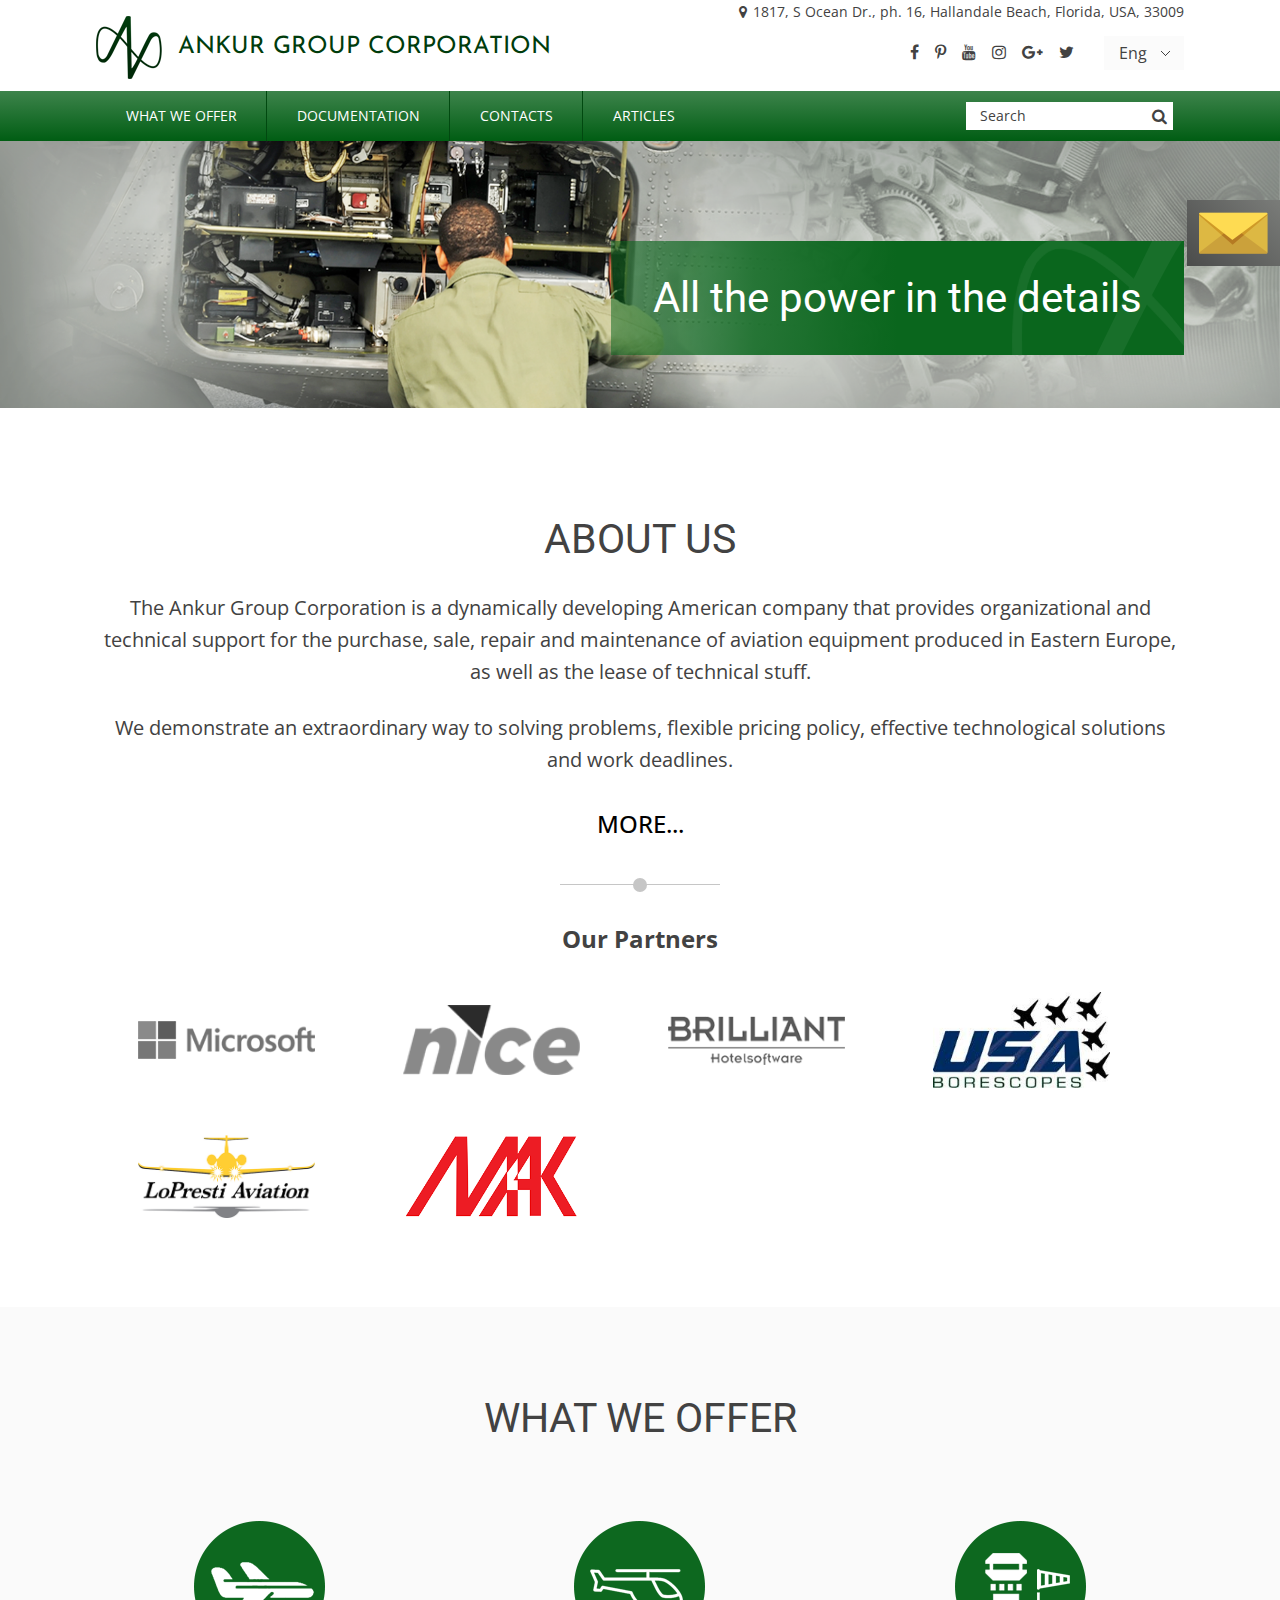
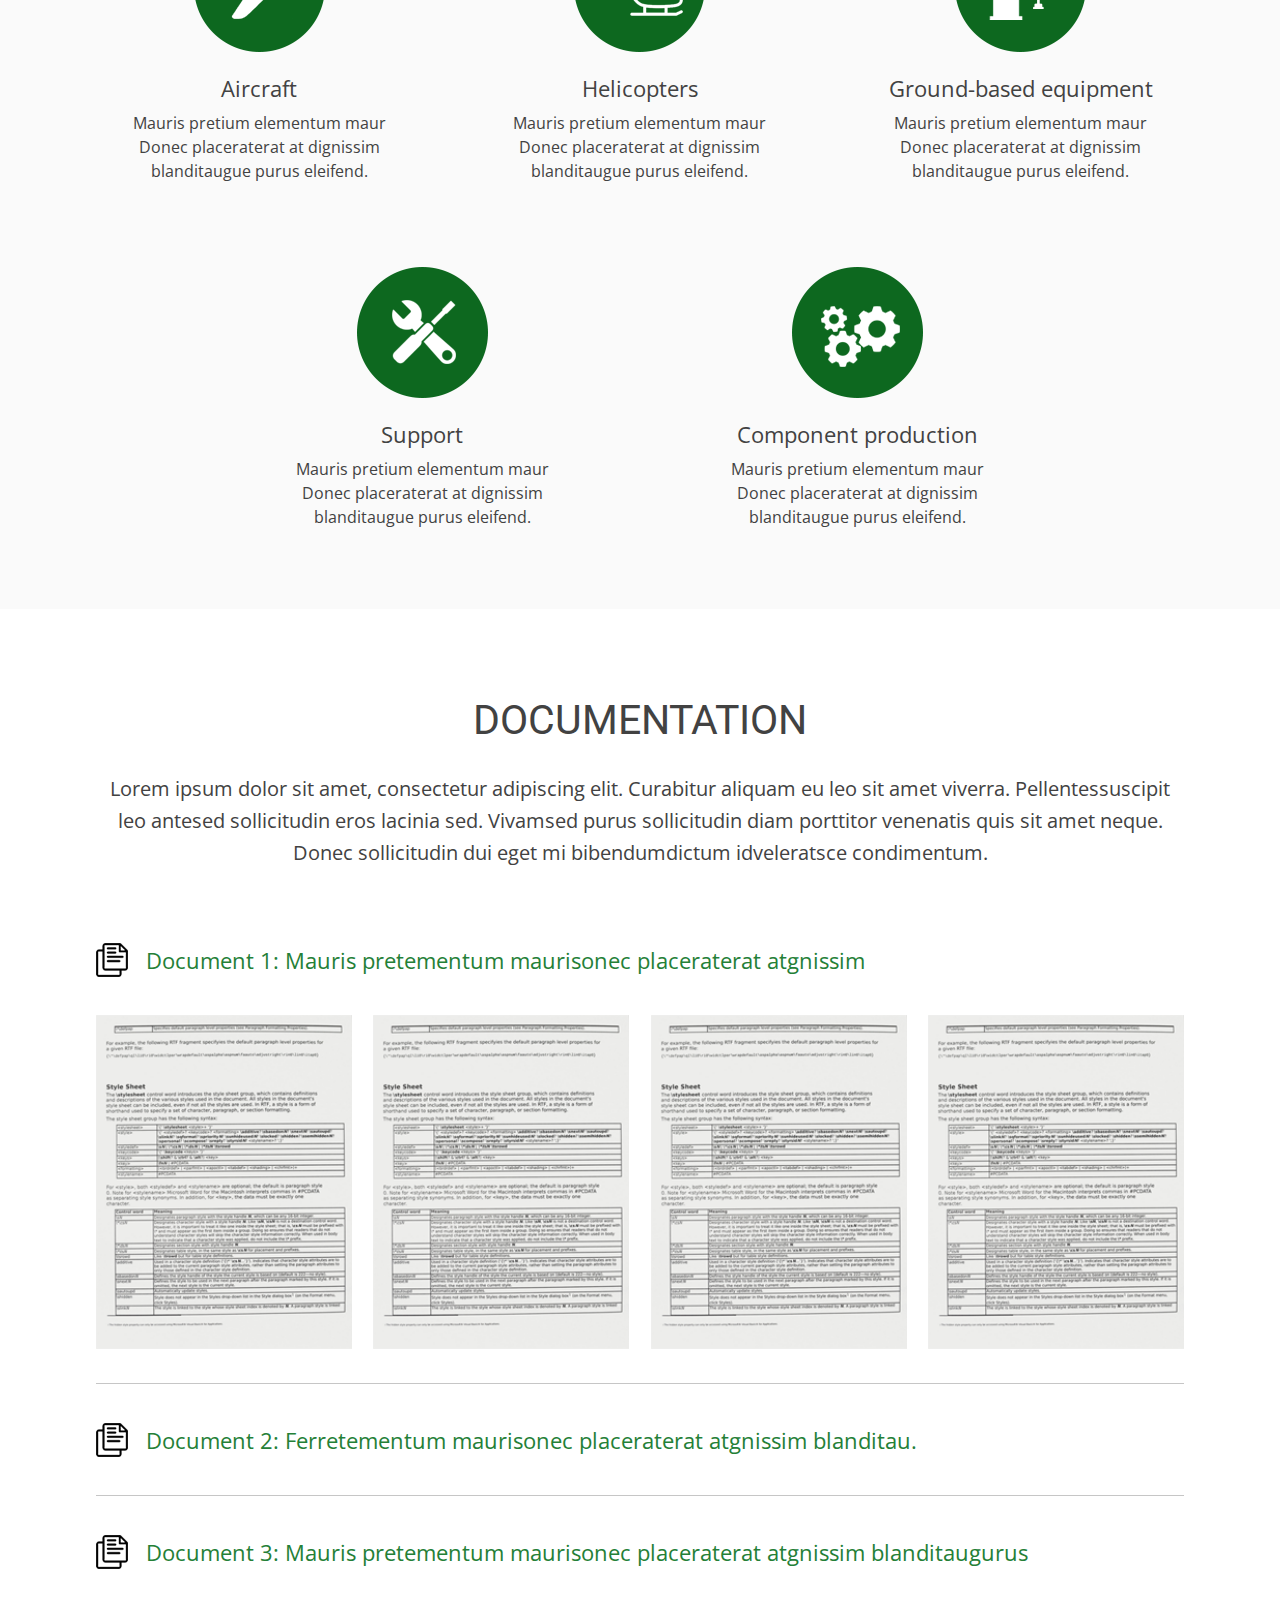
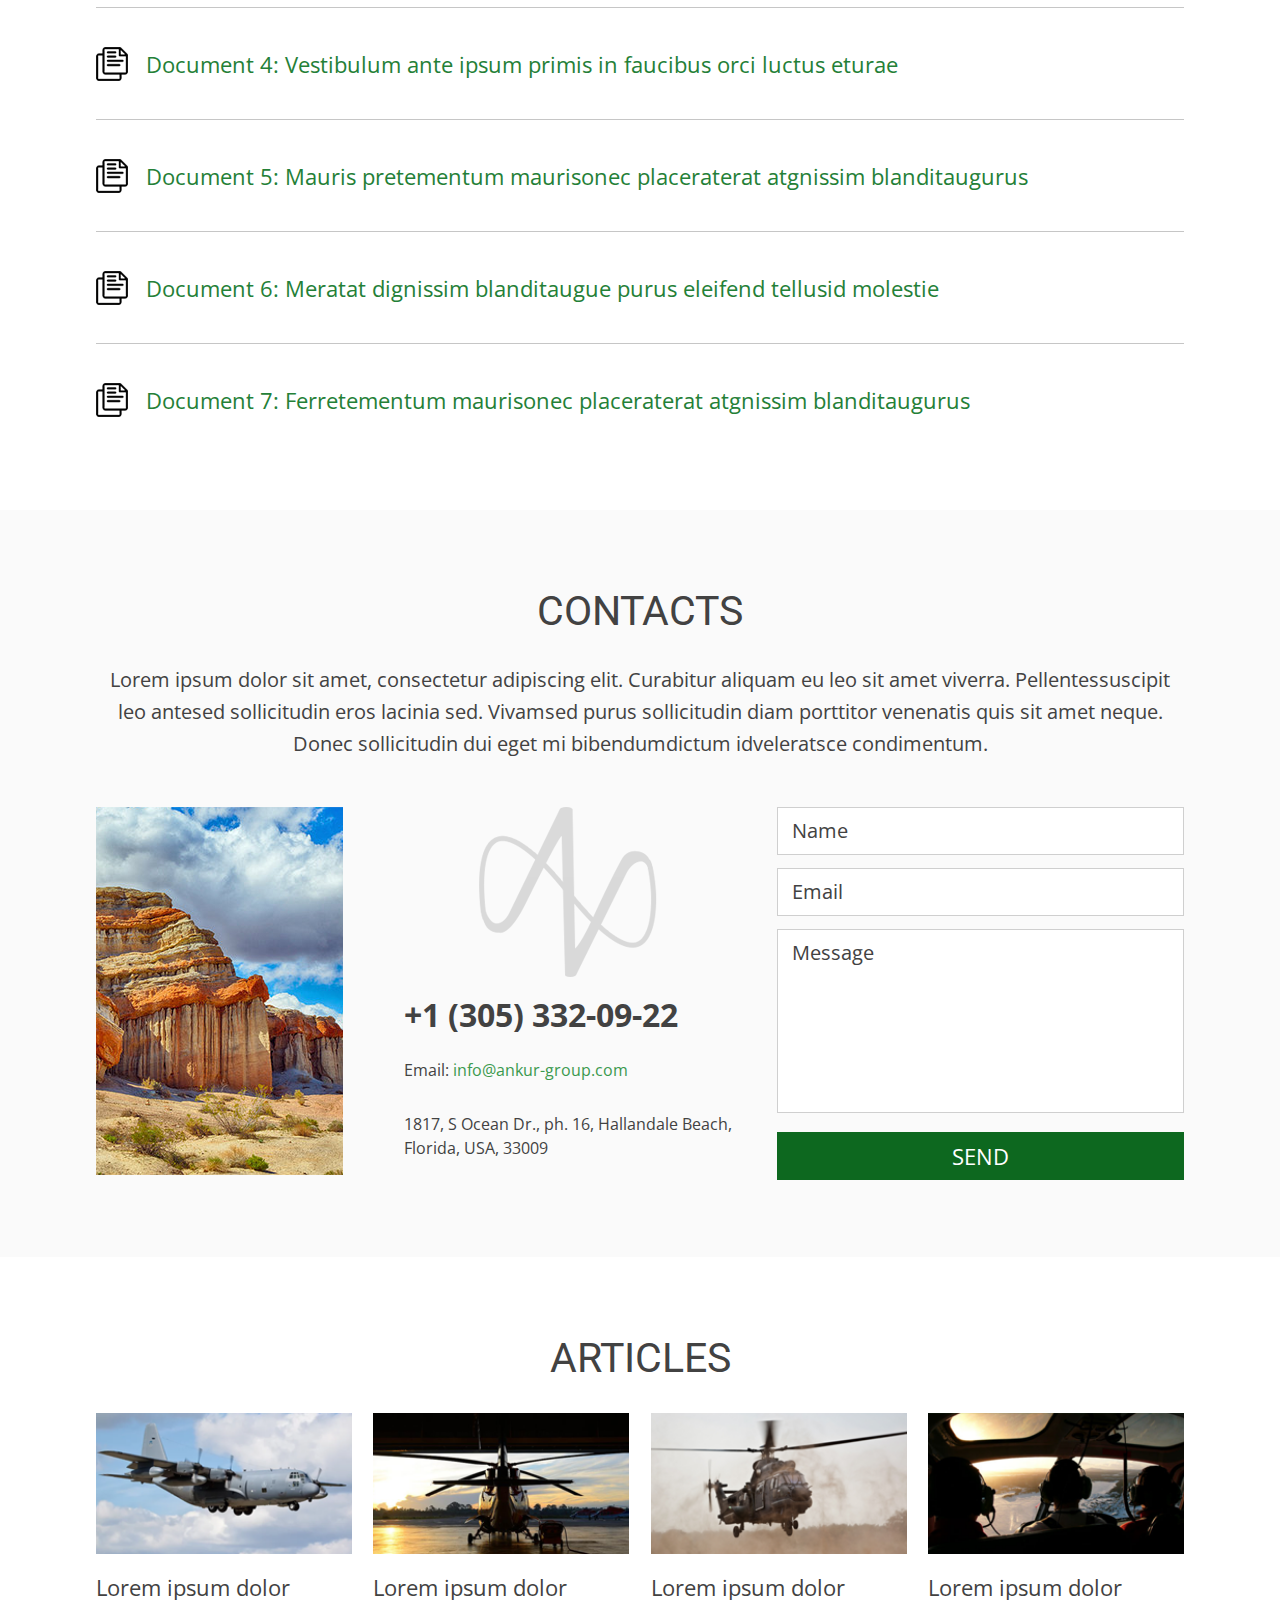
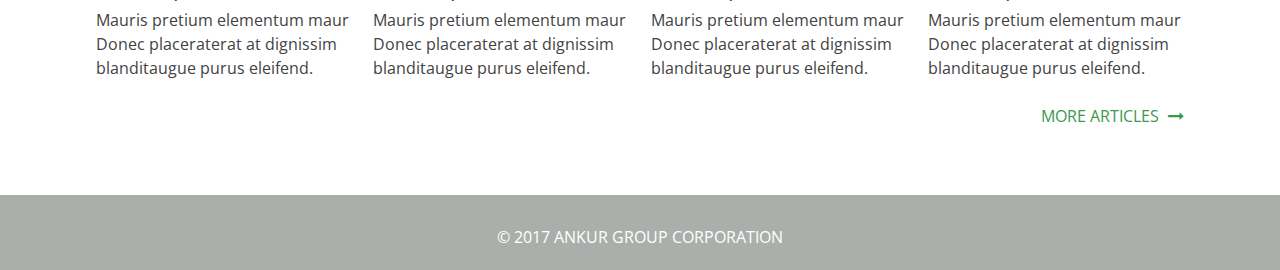
==== index.html @ 216c832d "edits" ====
<!DOCTYPE HTML>
<html lang="en">
<head>
    <meta charset="utf-8">
    <title>ANKUR GROUP CORPORATION</title>
    <meta name="viewport" content="width=device-width, initial-scale=1, user-scalable=no">
    <link href="https://fonts.googleapis.com/css?family=Josefin+Sans%7COpen+Sans:400,400i,700%7CRoboto" rel="stylesheet">
    <link rel="stylesheet" type="text/css" href="css/font-awesome.min.css">
    <link rel="stylesheet" type="text/css" href="css/custom.css">
</head>
<body>

<!-- Header section -->
    <header class="main_header">    
        <div class="container header_top">
            <div class="container_inner">
                <a class="logo" href="index.html">
                    <img src="img/header_logo.png" alt="AGC">
                    <h1>ANKUR GROUP CORPORATION</h1>
                </a>
                <div class="social">
                    <p><i class="fa fa-map-marker" aria-hidden="true"></i>1817, S Ocean Dr., ph. 16, Hallandale Beach, Florida, USA, 33009</p>
                    <select>
                        <option>Eng</option>
                        <option>Pt</option>
                        <option>Ru</option>
                    </select>
                    <ul>
                        <li><a href="#"><i class="fa fa-facebook" aria-hidden="true"></i></a></li>
                        <li><a href="#"><i class="fa fa-pinterest-p" aria-hidden="true"></i></a></li>
                        <li><a href="#"><i class="fa fa-youtube" aria-hidden="true"></i></a></li>
                        <li><a href="#"><i class="fa fa-instagram" aria-hidden="true"></i></a></li>
                        <li><a href="#"><i class="fa fa-google-plus" aria-hidden="true"></i></a></li>
                        <li><a href="#"><i class="fa fa-twitter" aria-hidden="true"></i></a></li>         
                    </ul>
                </div>
            </div>
        </div>
        <div class="container container_nav">
            <div class="container_inner">
                <div class="search_form">
                    <form action="/" method="get">
                        <input type="search" value="" placeholder="Search">
                        <button type="submit" value=""><i class="fa fa-search"></i></button>
                    </form>
                </div>
                <button class="search_switch"><i class="fa fa-search"></i></button>
                <a class="logo" href="index.html">
                    <img src="img/header_fixed_logo.png" alt="AGC">
                    <h2>ANKUR GROUP CORPORATION</h2>
                </a>
                <a class="logo_mobile" href="index.html">
                    <img src="img/header_logo.png" alt="AGC">
                </a>
                <a class="nav-opener"><span></span></a>
                <nav id="main_menu">
                    <ul>
                        <li><a href="#what_we_offer">What We Offer</a></li>
                        <li><a href="#documentation">Documentation</a></li>
                        <li><a href="#contacts">Contacts</a></li>
                        <li><a href="#articles">Articles</a></li>
                    </ul>
                </nav>
            </div>
        </div>
    </header>
<!-- End Header section -->

<!-- Main Image section -->
    <div class="container main_image">
        <img src="img/main_image.png" class="main_img">
        <div class="container_inner">
            <div class="image_text">
                <p>All the power in the details</p>
            </div>
        </div>
    </div>
<!-- End Main Image section -->

<!-- About Us section -->
    <div class="container about_us">
        <div class="container_inner">
            <div>
                <h2>ABOUT US</h2>
                <p>The Ankur Group Corporation  is a dynamically developing American company that provides organizational and technical support for the purchase, sale, repair and maintenance of aviation equipment produced in Eastern Europe, as well as the lease of technical stuff.</p>
                <p>We demonstrate an extraordinary way to solving problems, flexible pricing policy, effective technological solutions and work deadlines.</p>
            </div>
            <button>MORE...</button>
            <div>
                <p>The Ankur Group Corporation company was founded by aviation technicians who have many years of successful experience in partnership with financial and commercial specialists.</p>
                <p>Having successful experience with many aviation enterprises and serious professional business development prospects, we have opened the Representative Office of the company in Ukraine in 2016.</p>
                <p>Our team is a goal-oriented with many years of experience in various segments of the industry. The main criterion of the company's staff is that only the personal contribution of each employee is possible progress and quality provision of services. Leaders and employees work hand in hand, daily sharing experiences, studying new trends in the aviation industry, helping each other to impartially deal with any issue. That contributes to the dynamic development of the company and the growing number of grateful customers.</p>
                <p>The Ankur Group Corporation is always opened for permanent and potential customers. We are ready to meet our new and loyal customers 24 hours a day and opened to an active and constructive dialogue.</p>
                <p>Openness, quality and responsibility are the foundation of the company's policy!</p>
            </div>
            <div>
                <h4>Our Partners</h4>
                <div class="img">
                    <img src="img/img_microsoft.png" alt="Microsoft">
                    <img src="img/img_nice.png" alt="Nice">
                    <img src="img/img_brilliant.png" alt="Brilliant Hotelsoftware">
                    <img src="img/img_borescopes.jpg" alt="Borescopes">
                    <img src="img/img_lopresti.jpeg" alt="LoPresti">
                    <img src="img/img_mak.png" alt="MAK">
                </div> 
            </div>
        </div>
    </div>
<!-- End About Us section -->

<!-- What We Offer section -->
    <div class="container" id="what_we_offer">
        <div class="container_inner">
            <h2>WHAT WE OFFER</h2>
            <div class="offer_item">
                <img src="img/icon_aircraft.png" alt="Aircraft">
                <h4>Aircraft</h4>
                <p>Mauris pretium elementum maur Donec placeraterat at dignissim blanditaugue purus eleifend.</p>
            </div>
            <div class="offer_item_inner">
                <div class="breadcrumb">
                    <p><a href="#"><i class="fa fa-angle-left" aria-hidden="true"></i> back</a>Aircraft</p>
                </div>
                <div class="tab_list">
                    <ul>
                        <li class="active"><a href="#engine">Engine</a></li>
                        <li><a href="#glider">Glider</a></li>
                        <li><a href="#avionics">Avionics</a></li>
                        <li><a href="#lorem">Lorem</a></li>
                        <li><a href="#ipsum_dolor">Ipsum dolor</a></li>
                        <li><a href="#tools">Tools</a></li>
                    </ul>    
                </div>
                <div class="tab_panels">
                    <div id="engine">
                        <div class="panel_part">
                            <p>Aggregates</p>
                            <ul>
                                <li>Donec tempor nislvel</li>
                                <li>Exconvallis iaculisorbi</li>
                                <li>Fernibusquam nec</li>
                                <li>Erterdum faucibus</li>
                                <li>Tortor excondimentum</li>
                                <li>Mibhid facilisisvelit</li>
                                <li>Justo eget urnaraesent</li>
                                <li>Alacus mattispellentesque</li>
                                <li>Meribh acdictum libero</li>
                            </ul>
                        </div>
                        <div class="panel_part">
                            <p>Spare parts</p>
                            <ul>
                                <li>Fernibusquam nec</li>
                                <li>Erterdum faucibus</li>
                                <li>Tortor excondimentum </li>
                                <li>Mibhid facilisisvelit</li>
                                <li>Justo eget urnaraesent</li>
                                <li>Alacus mattispellentesque</li>
                                <li>Secdictum libero</li>
                            </ul>
                        </div>
                        <div class="panel_part">
                            <p>Materials</p>
                            <ul>
                                <li>Donec tempor nislvel</li>
                                <li>Exconvallis iaculisorbi</li>
                                <li>Fernibusquam nec</li>
                                <li>Erterdum faucibus</li>
                                <li>Tortor excondimentum</li>
                                <li>Mibhid facilisisvelit</li>
                                <li>Justo eget urnaraesent</li>
                                <li>Alacus mattispellentesque</li>
                                <li>Acdictum liberum</li>
                            </ul>
                        </div>
                        <div class="panel_part">
                            <p>Sitamet dolor</p>
                            <ul>
                                <li>Urnibusquam nec </li>
                                <li>Exconvallis iaculisorbi</li>
                                <li>Fernibusquam nec</li>
                                <li>Erterdum faucibus</li>
                                <li>Tortor excondimentum</li>
                                <li>Nattispellentesque</li>
                                <li>Secdictum libero</li>
                            </ul>
                        </div>
                    </div>
                    <div id="glider">
                        <div class="panel_part">
                            <p>Aggregates</p>
                            <ul>
                                <li>Donec tempor nislvel</li>
                                <li>Exconvallis iaculisorbi</li>
                                <li>Fernibusquam nec</li>
                                <li>Erterdum faucibus</li>
                                <li>Tortor excondimentum</li>
                                <li>Mibhid facilisisvelit</li>
                                <li>Justo eget urnaraesent</li>
                                <li>Alacus mattispellentesque</li>
                                <li>Meribh acdictum libero</li>
                            </ul>
                        </div>
                        <div class="panel_part">
                            <p>Spare parts</p>
                            <ul>
                                <li>Fernibusquam nec</li>
                                <li>Erterdum faucibus</li>
                                <li>Tortor excondimentum </li>
                                <li>Mibhid facilisisvelit</li>
                                <li>Justo eget urnaraesent</li>
                                <li>Alacus mattispellentesque</li>
                                <li>Secdictum libero</li>
                            </ul>
                        </div>
                        <div class="panel_part">
                            <p>Materials</p>
                            <ul>
                                <li>Donec tempor nislvel</li>
                                <li>Exconvallis iaculisorbi</li>
                                <li>Fernibusquam nec</li>
                                <li>Erterdum faucibus</li>
                                <li>Tortor excondimentum</li>
                                <li>Mibhid facilisisvelit</li>
                                <li>Justo eget urnaraesent</li>
                                <li>Alacus mattispellentesque</li>
                                <li>Acdictum liberum</li>
                            </ul>
                        </div>
                        <div class="panel_part">
                            <p>Sitamet dolor</p>
                            <ul>
                                <li>Urnibusquam nec </li>
                                <li>Exconvallis iaculisorbi</li>
                                <li>Fernibusquam nec</li>
                                <li>Erterdum faucibus</li>
                                <li>Tortor excondimentum</li>
                                <li>Nattispellentesque</li>
                                <li>Secdictum libero</li>
                            </ul>
                        </div>
                    </div>
                    <div id="avionics">
                        <div class="panel_part">
                            <p>Aggregates</p>
                            <ul>
                                <li>Donec tempor nislvel</li>
                                <li>Exconvallis iaculisorbi</li>
                                <li>Fernibusquam nec</li>
                                <li>Erterdum faucibus</li>
                                <li>Tortor excondimentum</li>
                                <li>Mibhid facilisisvelit</li>
                                <li>Justo eget urnaraesent</li>
                                <li>Alacus mattispellentesque</li>
                                <li>Meribh acdictum libero</li>
                            </ul>
                        </div>
                        <div class="panel_part">
                            <p>Spare parts</p>
                            <ul>
                                <li>Fernibusquam nec</li>
                                <li>Erterdum faucibus</li>
                                <li>Tortor excondimentum </li>
                                <li>Mibhid facilisisvelit</li>
                                <li>Justo eget urnaraesent</li>
                                <li>Alacus mattispellentesque</li>
                                <li>Secdictum libero</li>
                            </ul>
                        </div>
                        <div class="panel_part">
                            <p>Materials</p>
                            <ul>
                                <li>Donec tempor nislvel</li>
                                <li>Exconvallis iaculisorbi</li>
                                <li>Fernibusquam nec</li>
                                <li>Erterdum faucibus</li>
                                <li>Tortor excondimentum</li>
                                <li>Mibhid facilisisvelit</li>
                                <li>Justo eget urnaraesent</li>
                                <li>Alacus mattispellentesque</li>
                                <li>Acdictum liberum</li>
                            </ul>
                        </div>
                        <div class="panel_part">
                            <p>Sitamet dolor</p>
                            <ul>
                                <li>Urnibusquam nec </li>
                                <li>Exconvallis iaculisorbi</li>
                                <li>Fernibusquam nec</li>
                                <li>Erterdum faucibus</li>
                                <li>Tortor excondimentum</li>
                                <li>Nattispellentesque</li>
                                <li>Secdictum libero</li>
                            </ul>
                        </div>
                    </div>
                    <div id="lorem">
                        <div class="panel_part">
                            <p>Aggregates</p>
                            <ul>
                                <li>Donec tempor nislvel</li>
                                <li>Exconvallis iaculisorbi</li>
                                <li>Fernibusquam nec</li>
                                <li>Erterdum faucibus</li>
                                <li>Tortor excondimentum</li>
                                <li>Mibhid facilisisvelit</li>
                                <li>Justo eget urnaraesent</li>
                                <li>Alacus mattispellentesque</li>
                                <li>Meribh acdictum libero</li>
                            </ul>
                        </div>
                        <div class="panel_part">
                            <p>Spare parts</p>
                            <ul>
                                <li>Fernibusquam nec</li>
                                <li>Erterdum faucibus</li>
                                <li>Tortor excondimentum </li>
                                <li>Mibhid facilisisvelit</li>
                                <li>Justo eget urnaraesent</li>
                                <li>Alacus mattispellentesque</li>
                                <li>Secdictum libero</li>
                            </ul>
                        </div>
                        <div class="panel_part">
                            <p>Materials</p>
                            <ul>
                                <li>Donec tempor nislvel</li>
                                <li>Exconvallis iaculisorbi</li>
                                <li>Fernibusquam nec</li>
                                <li>Erterdum faucibus</li>
                                <li>Tortor excondimentum</li>
                                <li>Mibhid facilisisvelit</li>
                                <li>Justo eget urnaraesent</li>
                                <li>Alacus mattispellentesque</li>
                                <li>Acdictum liberum</li>
                            </ul>
                        </div>
                        <div class="panel_part">
                            <p>Sitamet dolor</p>
                            <ul>
                                <li>Urnibusquam nec </li>
                                <li>Exconvallis iaculisorbi</li>
                                <li>Fernibusquam nec</li>
                                <li>Erterdum faucibus</li>
                                <li>Tortor excondimentum</li>
                                <li>Nattispellentesque</li>
                                <li>Secdictum libero</li>
                            </ul>
                        </div>
                    </div>
                    <div id="ipsum_dolor">
                        <div class="panel_part">
                            <p>Aggregates</p>
                            <ul>
                                <li>Donec tempor nislvel</li>
                                <li>Exconvallis iaculisorbi</li>
                                <li>Fernibusquam nec</li>
                                <li>Erterdum faucibus</li>
                                <li>Tortor excondimentum</li>
                                <li>Mibhid facilisisvelit</li>
                                <li>Justo eget urnaraesent</li>
                                <li>Alacus mattispellentesque</li>
                                <li>Meribh acdictum libero</li>
                            </ul>
                        </div>
                        <div class="panel_part">
                            <p>Spare parts</p>
                            <ul>
                                <li>Fernibusquam nec</li>
                                <li>Erterdum faucibus</li>
                                <li>Tortor excondimentum </li>
                                <li>Mibhid facilisisvelit</li>
                                <li>Justo eget urnaraesent</li>
                                <li>Alacus mattispellentesque</li>
                                <li>Secdictum libero</li>
                            </ul>
                        </div>
                        <div class="panel_part">
                            <p>Materials</p>
                            <ul>
                                <li>Donec tempor nislvel</li>
                                <li>Exconvallis iaculisorbi</li>
                                <li>Fernibusquam nec</li>
                                <li>Erterdum faucibus</li>
                                <li>Tortor excondimentum</li>
                                <li>Mibhid facilisisvelit</li>
                                <li>Justo eget urnaraesent</li>
                                <li>Alacus mattispellentesque</li>
                                <li>Acdictum liberum</li>
                            </ul>
                        </div>
                        <div class="panel_part">
                            <p>Sitamet dolor</p>
                            <ul>
                                <li>Urnibusquam nec </li>
                                <li>Exconvallis iaculisorbi</li>
                                <li>Fernibusquam nec</li>
                                <li>Erterdum faucibus</li>
                                <li>Tortor excondimentum</li>
                                <li>Nattispellentesque</li>
                                <li>Secdictum libero</li>
                            </ul>
                        </div>
                    </div>
                    <div id="tools">
                        <div class="panel_part">
                            <p>Aggregates</p>
                            <ul>
                                <li>Donec tempor nislvel</li>
                                <li>Exconvallis iaculisorbi</li>
                                <li>Fernibusquam nec</li>
                                <li>Erterdum faucibus</li>
                                <li>Tortor excondimentum</li>
                                <li>Mibhid facilisisvelit</li>
                                <li>Justo eget urnaraesent</li>
                                <li>Alacus mattispellentesque</li>
                                <li>Meribh acdictum libero</li>
                            </ul>
                        </div>
                        <div class="panel_part">
                            <p>Spare parts</p>
                            <ul>
                                <li>Fernibusquam nec</li>
                                <li>Erterdum faucibus</li>
                                <li>Tortor excondimentum </li>
                                <li>Mibhid facilisisvelit</li>
                                <li>Justo eget urnaraesent</li>
                                <li>Alacus mattispellentesque</li>
                                <li>Secdictum libero</li>
                            </ul>
                        </div>
                        <div class="panel_part">
                            <p>Materials</p>
                            <ul>
                                <li>Donec tempor nislvel</li>
                                <li>Exconvallis iaculisorbi</li>
                                <li>Fernibusquam nec</li>
                                <li>Erterdum faucibus</li>
                                <li>Tortor excondimentum</li>
                                <li>Mibhid facilisisvelit</li>
                                <li>Justo eget urnaraesent</li>
                                <li>Alacus mattispellentesque</li>
                                <li>Acdictum liberum</li>
                            </ul>
                        </div>
                        <div class="panel_part">
                            <p>Sitamet dolor</p>
                            <ul>
                                <li>Urnibusquam nec </li>
                                <li>Exconvallis iaculisorbi</li>
                                <li>Fernibusquam nec</li>
                                <li>Erterdum faucibus</li>
                                <li>Tortor excondimentum</li>
                                <li>Nattispellentesque</li>
                                <li>Secdictum libero</li>
                            </ul>
                        </div>
                    </div>
                </div>
            </div>
            <div class="offer_item left-5">
                <img src="img/icon_helicopters.png" alt="Helicopters">
                <h4>Helicopters</h4>
                <p>Mauris pretium elementum maur Donec placeraterat at dignissim blanditaugue purus eleifend.</p>
            </div>
            <div class="offer_item_inner">
                <div class="breadcrumb">
                    <p><a href="#"><i class="fa fa-angle-left" aria-hidden="true"></i> back</a>Helicopters</p>
                </div>
                <div class="tab_list">
                    <ul>
                        <li class="active"><a href="#engine_h">Engine</a></li>
                        <li><a href="#glider_h">Glider</a></li>
                        <li><a href="#avionics_h">Avionics</a></li>
                        <li><a href="#lorem_h">Lorem</a></li>
                        <li><a href="#ipsum_dolor_h">Ipsum dolor</a></li>
                        <li><a href="#tools_h">Tools</a></li>
                    </ul>    
                </div>
                <div class="tab_panels">
                    <div id="engine_h">
                        <div class="panel_part">
                            <p>Aggregates</p>
                            <ul>
                                <li>Donec tempor nislvel</li>
                                <li>Exconvallis iaculisorbi</li>
                                <li>Fernibusquam nec</li>
                                <li>Erterdum faucibus</li>
                                <li>Tortor excondimentum</li>
                                <li>Mibhid facilisisvelit</li>
                                <li>Justo eget urnaraesent</li>
                                <li>Alacus mattispellentesque</li>
                                <li>Meribh acdictum libero</li>
                            </ul>
                        </div>
                        <div class="panel_part">
                            <p>Spare parts</p>
                            <ul>
                                <li>Fernibusquam nec</li>
                                <li>Erterdum faucibus</li>
                                <li>Tortor excondimentum </li>
                                <li>Mibhid facilisisvelit</li>
                                <li>Justo eget urnaraesent</li>
                                <li>Alacus mattispellentesque</li>
                                <li>Secdictum libero</li>
                            </ul>
                        </div>
                        <div class="panel_part">
                            <p>Materials</p>
                            <ul>
                                <li>Donec tempor nislvel</li>
                                <li>Exconvallis iaculisorbi</li>
                                <li>Fernibusquam nec</li>
                                <li>Erterdum faucibus</li>
                                <li>Tortor excondimentum</li>
                                <li>Mibhid facilisisvelit</li>
                                <li>Justo eget urnaraesent</li>
                                <li>Alacus mattispellentesque</li>
                                <li>Acdictum liberum</li>
                            </ul>
                        </div>
                        <div class="panel_part">
                            <p>Sitamet dolor</p>
                            <ul>
                                <li>Urnibusquam nec </li>
                                <li>Exconvallis iaculisorbi</li>
                                <li>Fernibusquam nec</li>
                                <li>Erterdum faucibus</li>
                                <li>Tortor excondimentum</li>
                                <li>Nattispellentesque</li>
                                <li>Secdictum libero</li>
                            </ul>
                        </div>
                    </div>
                    <div id="glider_h">
                        <div class="panel_part">
                            <p>Aggregates</p>
                            <ul>
                                <li>Donec tempor nislvel</li>
                                <li>Exconvallis iaculisorbi</li>
                                <li>Fernibusquam nec</li>
                                <li>Erterdum faucibus</li>
                                <li>Tortor excondimentum</li>
                                <li>Mibhid facilisisvelit</li>
                                <li>Justo eget urnaraesent</li>
                                <li>Alacus mattispellentesque</li>
                                <li>Meribh acdictum libero</li>
                            </ul>
                        </div>
                        <div class="panel_part">
                            <p>Spare parts</p>
                            <ul>
                                <li>Fernibusquam nec</li>
                                <li>Erterdum faucibus</li>
                                <li>Tortor excondimentum </li>
                                <li>Mibhid facilisisvelit</li>
                                <li>Justo eget urnaraesent</li>
                                <li>Alacus mattispellentesque</li>
                                <li>Secdictum libero</li>
                            </ul>
                        </div>
                        <div class="panel_part">
                            <p>Materials</p>
                            <ul>
                                <li>Donec tempor nislvel</li>
                                <li>Exconvallis iaculisorbi</li>
                                <li>Fernibusquam nec</li>
                                <li>Erterdum faucibus</li>
                                <li>Tortor excondimentum</li>
                                <li>Mibhid facilisisvelit</li>
                                <li>Justo eget urnaraesent</li>
                                <li>Alacus mattispellentesque</li>
                                <li>Acdictum liberum</li>
                            </ul>
                        </div>
                        <div class="panel_part">
                            <p>Sitamet dolor</p>
                            <ul>
                                <li>Urnibusquam nec </li>
                                <li>Exconvallis iaculisorbi</li>
                                <li>Fernibusquam nec</li>
                                <li>Erterdum faucibus</li>
                                <li>Tortor excondimentum</li>
                                <li>Nattispellentesque</li>
                                <li>Secdictum libero</li>
                            </ul>
                        </div>
                    </div>
                    <div id="avionics_h">
                        <div class="panel_part">
                            <p>Aggregates</p>
                            <ul>
                                <li>Donec tempor nislvel</li>
                                <li>Exconvallis iaculisorbi</li>
                                <li>Fernibusquam nec</li>
                                <li>Erterdum faucibus</li>
                                <li>Tortor excondimentum</li>
                                <li>Mibhid facilisisvelit</li>
                                <li>Justo eget urnaraesent</li>
                                <li>Alacus mattispellentesque</li>
                                <li>Meribh acdictum libero</li>
                            </ul>
                        </div>
                        <div class="panel_part">
                            <p>Spare parts</p>
                            <ul>
                                <li>Fernibusquam nec</li>
                                <li>Erterdum faucibus</li>
                                <li>Tortor excondimentum </li>
                                <li>Mibhid facilisisvelit</li>
                                <li>Justo eget urnaraesent</li>
                                <li>Alacus mattispellentesque</li>
                                <li>Secdictum libero</li>
                            </ul>
                        </div>
                        <div class="panel_part">
                            <p>Materials</p>
                            <ul>
                                <li>Donec tempor nislvel</li>
                                <li>Exconvallis iaculisorbi</li>
                                <li>Fernibusquam nec</li>
                                <li>Erterdum faucibus</li>
                                <li>Tortor excondimentum</li>
                                <li>Mibhid facilisisvelit</li>
                                <li>Justo eget urnaraesent</li>
                                <li>Alacus mattispellentesque</li>
                                <li>Acdictum liberum</li>
                            </ul>
                        </div>
                        <div class="panel_part">
                            <p>Sitamet dolor</p>
                            <ul>
                                <li>Urnibusquam nec </li>
                                <li>Exconvallis iaculisorbi</li>
                                <li>Fernibusquam nec</li>
                                <li>Erterdum faucibus</li>
                                <li>Tortor excondimentum</li>
                                <li>Nattispellentesque</li>
                                <li>Secdictum libero</li>
                            </ul>
                        </div>
                    </div>
                    <div id="lorem_h">
                        <div class="panel_part">
                            <p>Aggregates</p>
                            <ul>
                                <li>Donec tempor nislvel</li>
                                <li>Exconvallis iaculisorbi</li>
                                <li>Fernibusquam nec</li>
                                <li>Erterdum faucibus</li>
                                <li>Tortor excondimentum</li>
                                <li>Mibhid facilisisvelit</li>
                                <li>Justo eget urnaraesent</li>
                                <li>Alacus mattispellentesque</li>
                                <li>Meribh acdictum libero</li>
                            </ul>
                        </div>
                        <div class="panel_part">
                            <p>Spare parts</p>
                            <ul>
                                <li>Fernibusquam nec</li>
                                <li>Erterdum faucibus</li>
                                <li>Tortor excondimentum </li>
                                <li>Mibhid facilisisvelit</li>
                                <li>Justo eget urnaraesent</li>
                                <li>Alacus mattispellentesque</li>
                                <li>Secdictum libero</li>
                            </ul>
                        </div>
                        <div class="panel_part">
                            <p>Materials</p>
                            <ul>
                                <li>Donec tempor nislvel</li>
                                <li>Exconvallis iaculisorbi</li>
                                <li>Fernibusquam nec</li>
                                <li>Erterdum faucibus</li>
                                <li>Tortor excondimentum</li>
                                <li>Mibhid facilisisvelit</li>
                                <li>Justo eget urnaraesent</li>
                                <li>Alacus mattispellentesque</li>
                                <li>Acdictum liberum</li>
                            </ul>
                        </div>
                        <div class="panel_part">
                            <p>Sitamet dolor</p>
                            <ul>
                                <li>Urnibusquam nec </li>
                                <li>Exconvallis iaculisorbi</li>
                                <li>Fernibusquam nec</li>
                                <li>Erterdum faucibus</li>
                                <li>Tortor excondimentum</li>
                                <li>Nattispellentesque</li>
                                <li>Secdictum libero</li>
                            </ul>
                        </div>
                    </div>
                    <div id="ipsum_dolor_h">
                        <div class="panel_part">
                            <p>Aggregates</p>
                            <ul>
                                <li>Donec tempor nislvel</li>
                                <li>Exconvallis iaculisorbi</li>
                                <li>Fernibusquam nec</li>
                                <li>Erterdum faucibus</li>
                                <li>Tortor excondimentum</li>
                                <li>Mibhid facilisisvelit</li>
                                <li>Justo eget urnaraesent</li>
                                <li>Alacus mattispellentesque</li>
                                <li>Meribh acdictum libero</li>
                            </ul>
                        </div>
                        <div class="panel_part">
                            <p>Spare parts</p>
                            <ul>
                                <li>Fernibusquam nec</li>
                                <li>Erterdum faucibus</li>
                                <li>Tortor excondimentum </li>
                                <li>Mibhid facilisisvelit</li>
                                <li>Justo eget urnaraesent</li>
                                <li>Alacus mattispellentesque</li>
                                <li>Secdictum libero</li>
                            </ul>
                        </div>
                        <div class="panel_part">
                            <p>Materials</p>
                            <ul>
                                <li>Donec tempor nislvel</li>
                                <li>Exconvallis iaculisorbi</li>
                                <li>Fernibusquam nec</li>
                                <li>Erterdum faucibus</li>
                                <li>Tortor excondimentum</li>
                                <li>Mibhid facilisisvelit</li>
                                <li>Justo eget urnaraesent</li>
                                <li>Alacus mattispellentesque</li>
                                <li>Acdictum liberum</li>
                            </ul>
                        </div>
                        <div class="panel_part">
                            <p>Sitamet dolor</p>
                            <ul>
                                <li>Urnibusquam nec </li>
                                <li>Exconvallis iaculisorbi</li>
                                <li>Fernibusquam nec</li>
                                <li>Erterdum faucibus</li>
                                <li>Tortor excondimentum</li>
                                <li>Nattispellentesque</li>
                                <li>Secdictum libero</li>
                            </ul>
                        </div>
                    </div>
                    <div id="tools_h">
                        <div class="panel_part">
                            <p>Aggregates</p>
                            <ul>
                                <li>Donec tempor nislvel</li>
                                <li>Exconvallis iaculisorbi</li>
                                <li>Fernibusquam nec</li>
                                <li>Erterdum faucibus</li>
                                <li>Tortor excondimentum</li>
                                <li>Mibhid facilisisvelit</li>
                                <li>Justo eget urnaraesent</li>
                                <li>Alacus mattispellentesque</li>
                                <li>Meribh acdictum libero</li>
                            </ul>
                        </div>
                        <div class="panel_part">
                            <p>Spare parts</p>
                            <ul>
                                <li>Fernibusquam nec</li>
                                <li>Erterdum faucibus</li>
                                <li>Tortor excondimentum </li>
                                <li>Mibhid facilisisvelit</li>
                                <li>Justo eget urnaraesent</li>
                                <li>Alacus mattispellentesque</li>
                                <li>Secdictum libero</li>
                            </ul>
                        </div>
                        <div class="panel_part">
                            <p>Materials</p>
                            <ul>
                                <li>Donec tempor nislvel</li>
                                <li>Exconvallis iaculisorbi</li>
                                <li>Fernibusquam nec</li>
                                <li>Erterdum faucibus</li>
                                <li>Tortor excondimentum</li>
                                <li>Mibhid facilisisvelit</li>
                                <li>Justo eget urnaraesent</li>
                                <li>Alacus mattispellentesque</li>
                                <li>Acdictum liberum</li>
                            </ul>
                        </div>
                        <div class="panel_part">
                            <p>Sitamet dolor</p>
                            <ul>
                                <li>Urnibusquam nec </li>
                                <li>Exconvallis iaculisorbi</li>
                                <li>Fernibusquam nec</li>
                                <li>Erterdum faucibus</li>
                                <li>Tortor excondimentum</li>
                                <li>Nattispellentesque</li>
                                <li>Secdictum libero</li>
                            </ul>
                        </div>
                    </div>
                </div>
            </div>
            <div class="offer_item left-5">
                <img src="img/icon_equipment.png" alt="Ground-based equipment">
                <h4>Ground-based equipment</h4>
                <p>Mauris pretium elementum maur Donec placeraterat at dignissim blanditaugue purus eleifend.</p>
            </div>
            <div class="offer_item_inner">
                <div class="breadcrumb">
                    <p><a href="#"><i class="fa fa-angle-left" aria-hidden="true"></i> back</a>Ground-based equipment</p>
                </div>
                <div class="tab_list">
                    <ul>
                        <li class="active"><a href="#equip1">Engine</a></li>
                        <li><a href="#equip2">Glider</a></li>
                        <li><a href="#equip3">Avionics</a></li>
                    </ul>    
                </div>
                <div class="tab_panels">
                    <div id="equip1">
                        <div class="panel_part">
                            <p>Features</p>
                            <ul>
                                <li>Donec tempor nislvel</li>
                                <li>Exconvallis iaculisorbi</li>
                                <li>Fernibusquam nec</li>
                                <li>Erterdum faucibus</li>
                                <li>Tortor excondimentum</li>
                                <li>Mibhid facilisisvelit</li>
                                <li>Justo eget urnaraesent</li>
                                <li>Alacus mattispellentesque</li>
                                <li>Meribh acdictum libero</li>
                            </ul>
                        </div>
                        <div class="panel_part">
                            <p>Environment</p>
                            <ul>
                                <li>Fernibusquam nec</li>
                                <li>Erterdum faucibus</li>
                                <li>Tortor excondimentum </li>
                            </ul>
                        </div>
                        <div class="panel_part">
                            <p>Materials</p>
                            <ul>
                                <li>Donec tempor nislvel</li>
                                <li>Exconvallis iaculisorbi</li>
                                <li>Fernibusquam nec</li>
                                <li>Erterdum faucibus</li>
                            </ul>
                        </div>
                        <div class="panel_part">
                            <p>Sitamet dolor</p>
                            <ul>
                                <li>Urnibusquam nec </li>
                                <li>Exconvallis iaculisorbi</li>
                                <li>Fernibusquam nec</li>
                                <li>Erterdum faucibus</li>
                                <li>Tortor excondimentum</li>
                                <li>Nattispellentesque</li>
                                <li>Secdictum libero</li>
                            </ul>
                        </div>
                    </div>
                    <div id="equip2">
                        <div class="panel_part">
                            <p>Aggregates</p>
                            <ul>
                                <li>Donec tempor nislvel</li>
                                <li>Exconvallis iaculisorbi</li>
                                <li>Fernibusquam nec</li>
                                <li>Erterdum faucibus</li>
                                <li>Tortor excondimentum</li>
                                <li>Mibhid facilisisvelit</li>
                                <li>Justo eget urnaraesent</li>
                                <li>Alacus mattispellentesque</li>
                                <li>Meribh acdictum libero</li>
                            </ul>
                        </div>
                        <div class="panel_part">
                            <p>Spare parts</p>
                            <ul>
                                <li>Tortor excondimentum </li>
                                <li>Mibhid facilisisvelit</li>
                                <li>Justo eget urnaraesent</li>
                                <li>Alacus mattispellentesque</li>
                                <li>Secdictum libero</li>
                            </ul>
                        </div>
                        <div class="panel_part">
                            <p>Materials</p>
                            <ul>
                                <li>Donec tempor nislvel</li>
                                <li>Exconvallis iaculisorbi</li>
                            </ul>
                        </div>
                    </div>
                    <div id="equip3">
                        <div class="panel_part">
                            <p>Some equipment3</p>
                            <ul>
                                <li>Donec tempor nislvel</li>
                                <li>Exconvallis iaculisorbi</li>
                                <li>Fernibusquam nec</li>
                                <li>Erterdum faucibus</li>
                                <li>Tortor excondimentum</li>
                            </ul>
                        </div>
                        <div class="panel_part">
                            <p>Features</p>
                            <ul>
                                <li>Fernibusquam nec</li>
                                <li>Erterdum faucibus</li>
                                <li>Tortor excondimentum </li>
                                <li>Mibhid facilisisvelit</li>
                                <li>Justo eget urnaraesent</li>
                            </ul>
                        </div>
                    </div>
                </div>
            </div>
            <div class="offer_item left-15">
                <img src="img/icon_support.png" alt="Support">
                <h4>Support</h4>
                <p>Mauris pretium elementum maur Donec placeraterat at dignissim blanditaugue purus eleifend.</p>
            </div>
            <div class="offer_item_inner">
                <div class="breadcrumb">
                    <p><a href="#"><i class="fa fa-angle-left" aria-hidden="true"></i> back</a>Support</p>
                </div>
                <div class="tab_list">
                    <ul>
                        <li class="active"><a href="#supp1">Our support</a></li>
                        <li><a href="#supp2">Demands</a></li>
                        <li><a href="#supp3">Providing</a></li>
                    </ul>    
                </div>
                <div class="tab_panels">
                    <div id="supp1">
                        <div class="panel_part">
                            <p>Features</p>
                            <ul>
                                <li>Donec tempor nislvel</li>
                                <li>Exconvallis iaculisorbi</li>
                                <li>Fernibusquam nec</li>
                                <li>Erterdum faucibus</li>
                                <li>Tortor excondimentum</li>
                                <li>Mibhid facilisisvelit</li>
                                <li>Justo eget urnaraesent</li>
                                <li>Alacus mattispellentesque</li>
                                <li>Meribh acdictum libero</li>
                            </ul>
                        </div>
                        <div class="panel_part">
                            <p>Environment</p>
                            <ul>
                                <li>Fernibusquam nec</li>
                                <li>Erterdum faucibus</li>
                                <li>Tortor excondimentum </li>
                            </ul>
                        </div>
                        <div class="panel_part">
                            <p>Materials</p>
                            <ul>
                                <li>Donec tempor nislvel</li>
                                <li>Exconvallis iaculisorbi</li>
                                <li>Fernibusquam nec</li>
                                <li>Erterdum faucibus</li>
                            </ul>
                        </div>
                        <div class="panel_part">
                            <p>Sitamet dolor</p>
                            <ul>
                                <li>Urnibusquam nec </li>
                                <li>Exconvallis iaculisorbi</li>
                                <li>Fernibusquam nec</li>
                                <li>Erterdum faucibus</li>
                                <li>Tortor excondimentum</li>
                                <li>Nattispellentesque</li>
                                <li>Secdictum libero</li>
                            </ul>
                        </div>
                    </div>
                    <div id="supp2">
                        <div class="panel_part">
                            <p>Aggregates</p>
                            <ul>
                                <li>Donec tempor nislvel</li>
                                <li>Exconvallis iaculisorbi</li>
                                <li>Fernibusquam nec</li>
                                <li>Erterdum faucibus</li>
                                <li>Tortor excondimentum</li>
                                <li>Mibhid facilisisvelit</li>
                                <li>Justo eget urnaraesent</li>
                                <li>Alacus mattispellentesque</li>
                                <li>Meribh acdictum libero</li>
                            </ul>
                        </div>
                        <div class="panel_part">
                            <p>Spare parts</p>
                            <ul>
                                <li>Tortor excondimentum </li>
                                <li>Mibhid facilisisvelit</li>
                                <li>Justo eget urnaraesent</li>
                                <li>Alacus mattispellentesque</li>
                                <li>Secdictum libero</li>
                            </ul>
                        </div>
                        <div class="panel_part">
                            <p>Materials</p>
                            <ul>
                                <li>Donec tempor nislvel</li>
                                <li>Exconvallis iaculisorbi</li>
                            </ul>
                        </div>
                    </div>
                    <div id="supp3">
                        <div class="panel_part">
                            <p>Some equipment3</p>
                            <ul>
                                <li>Donec tempor nislvel</li>
                                <li>Exconvallis iaculisorbi</li>
                                <li>Fernibusquam nec</li>
                                <li>Erterdum faucibus</li>
                                <li>Tortor excondimentum</li>
                            </ul>
                        </div>
                        <div class="panel_part">
                            <p>Features</p>
                            <ul>
                                <li>Fernibusquam nec</li>
                                <li>Erterdum faucibus</li>
                                <li>Tortor excondimentum </li>
                                <li>Mibhid facilisisvelit</li>
                                <li>Justo eget urnaraesent</li>
                            </ul>
                        </div>
                    </div>
                </div>
            </div>
            <div class="offer_item left-10">
                <img src="img/icon_production.png" alt="Component production">
                <h4>Component production</h4>
                <p>Mauris pretium elementum maur Donec placeraterat at dignissim blanditaugue purus eleifend.</p>
            </div>
            <div class="offer_item_inner">
                <div class="breadcrumb">
                    <p><a href="#"><i class="fa fa-angle-left" aria-hidden="true"></i> back</a>Component production</p>
                </div>
                <div class="tab_list">
                    <ul>
                        <li class="active"><a href="#components">Components</a></li>
                        <li><a href="#production">Production</a></li>
                    </ul>    
                </div>
                <div class="tab_panels">
                    <div id="components">
                        <div class="panel_part">
                            <p>Features</p>
                            <ul>
                                <li>Donec tempor nislvel</li>
                                <li>Exconvallis iaculisorbi</li>
                                <li>Fernibusquam nec</li>
                                <li>Erterdum faucibus</li>
                                <li>Tortor excondimentum</li>
                                <li>Mibhid facilisisvelit</li>
                                <li>Justo eget urnaraesent</li>
                                <li>Alacus mattispellentesque</li>
                                <li>Meribh acdictum libero</li>
                            </ul>
                        </div>
                        <div class="panel_part">
                            <p>Environment</p>
                            <ul>
                                <li>Fernibusquam nec</li>
                                <li>Erterdum faucibus</li>
                                <li>Tortor excondimentum </li>
                            </ul>
                        </div>
                    </div>
                    <div id="production">
                        <div class="panel_part">
                            <p>Aggregates</p>
                            <ul>
                                <li>Donec tempor nislvel</li>
                                <li>Exconvallis iaculisorbi</li>
                                <li>Fernibusquam nec</li>
                                <li>Erterdum faucibus</li>
                                <li>Tortor excondimentum</li>
                                <li>Mibhid facilisisvelit</li>
                            </ul>
                        </div>
                        <div class="panel_part">
                            <p>Spare parts</p>
                            <ul>
                                <li>Tortor excondimentum </li>
                                <li>Mibhid facilisisvelit</li>
                                <li>Justo eget urnaraesent</li>
                            </ul>
                        </div>
                        <div class="panel_part">
                            <p>Materials</p>
                            <ul>
                                <li>Donec tempor nislvel</li>
                                <li>Exconvallis iaculisorbi</li>
                            </ul>
                        </div>
                    </div>
                </div>
            </div>
        </div>
    </div>
<!-- End What We Offer section -->

<!-- Documentation section -->
    <div class="container" id="documentation">
        <div class="container_inner">
            <h2>DOCUMENTATION</h2>
            <p>Lorem ipsum dolor sit amet, consectetur adipiscing elit. Curabitur aliquam eu leo sit amet viverra. Pellentessuscipit leo antesed sollicitudin eros lacinia sed. Vivamsed purus sollicitudin diam porttitor venenatis quis sit amet neque. Donec sollicitudin dui eget mi bibendumdictum idveleratsce condimentum.</p>
            <div class="accordion">
                <div class="accord_item">
                    <h4>Document 1: Mauris pretementum maurisonec placeraterat atgnissim</h4>
                    <div class="accord_content">
                        <img src="img/img_document.png" alt="Document">
                        <img src="img/img_document.png" alt="Document">
                        <img src="img/img_document.png" alt="Document">
                        <img src="img/img_document.png" alt="Document">
                    </div>
                </div>
                <div class="accord_item">
                    <h4>Document 2: Ferretementum maurisonec placeraterat atgnissim blanditau.</h4>
                    <div class="accord_content">
                        <img src="img/img_document.png" alt="Document">
                        <img src="img/img_document.png" alt="Document">
                        <img src="img/img_document.png" alt="Document">
                        <img src="img/img_document.png" alt="Document">
                    </div>
                </div>
                <div class="accord_item">
                    <h4>Document 3: Mauris pretementum maurisonec placeraterat atgnissim blanditaugurus</h4>
                    <div class="accord_content">
                        <img src="img/img_document.png" alt="Document">
                        <img src="img/img_document.png" alt="Document">
                        <img src="img/img_document.png" alt="Document">
                        <img src="img/img_document.png" alt="Document">
                    </div>
                </div>
                <div class="accord_item">
                    <h4>Document 4: Vestibulum ante ipsum primis in faucibus orci luctus eturae</h4>
                    <div class="accord_content">
                        <img src="img/img_document.png" alt="Document">
                        <img src="img/img_document.png" alt="Document">
                        <img src="img/img_document.png" alt="Document">
                        <img src="img/img_document.png" alt="Document">
                    </div>
                </div>
                <div class="accord_item">
                    <h4>Document 5: Mauris pretementum maurisonec placeraterat atgnissim blanditaugurus</h4>
                    <div class="accord_content">
                        <img src="img/img_document.png" alt="Document">
                        <img src="img/img_document.png" alt="Document">
                        <img src="img/img_document.png" alt="Document">
                        <img src="img/img_document.png" alt="Document">
                    </div>
                </div>
                <div class="accord_item">
                    <h4>Document 6: Meratat dignissim blanditaugue purus eleifend tellusid molestie</h4>
                    <div class="accord_content">
                        <img src="img/img_document.png" alt="Document">
                        <img src="img/img_document.png" alt="Document">
                        <img src="img/img_document.png" alt="Document">
                        <img src="img/img_document.png" alt="Document">
                    </div>
                </div>
                <div class="accord_item">
                    <h4>Document 7: Ferretementum maurisonec placeraterat atgnissim blanditaugurus</h4>
                    <div class="accord_content">
                        <img src="img/img_document.png" alt="Document">
                        <img src="img/img_document.png" alt="Document">
                        <img src="img/img_document.png" alt="Document">
                        <img src="img/img_document.png" alt="Document">
                    </div>
                </div>
            </div>   
        </div>
    </div>
<!-- Documentation section -->

<!-- Contacts section -->
    <div class="container" id="contacts">
        <div class="container_inner">
            <h2>CONTACTS</h2>
            <p>Lorem ipsum dolor sit amet, consectetur adipiscing elit. Curabitur aliquam eu leo sit amet viverra. Pellentessuscipit leo antesed sollicitudin eros lacinia sed. Vivamsed purus sollicitudin diam porttitor venenatis quis sit amet neque. Donec sollicitudin dui eget mi bibendumdictum idveleratsce condimentum.</p>
            <div class="contact_img">
                <img src="img/img_contacts.png" alt="Contacts">
            </div>    
            <div class="contact_data">
                <img src="img/contacts_logo.png" alt="Logo">
                <p><span>+1 (305) 332-09-22</span></p>
                <p>Email: <a href="mailto:info@ankur-group.com">info@ankur-group.com</a></p>
                <p>1817, S Ocean Dr., ph. 16, Hallandale Beach, Florida, USA, 33009</p>
            </div>
            <div class="contact_form">
                <form id="contacts_form" action="/" method="post">
                    <input type="text" name="name" placeholder="Name">
                    <input type="email" name="email" placeholder="Email">
                    <textarea name="message" placeholder="Message"></textarea>
                    <input type="submit" value="SEND">
                </form>
            </div>
        </div>
    </div>
<!-- Contacts section -->

<!-- Articles section -->
    <div class="container" id="articles">
        <div class="container_inner">
            <h2>ARTICLES</h2>
            <article>
                <img src="img/img_article1.png" alt="Article Image">
                <h4>Lorem ipsum dolor</h4>
                <p>Mauris pretium elementum maur Donec placeraterat at dignissim blanditaugue purus eleifend.</p>
            </article>
            <article>
                <img src="img/img_article2.png" alt="Article Image">
                <h4>Lorem ipsum dolor</h4>
                <p>Mauris pretium elementum maur Donec placeraterat at dignissim blanditaugue purus eleifend.</p>
            </article>
            <article>
                <img src="img/img_article3.png" alt="Article Image">
                <h4>Lorem ipsum dolor</h4>
                <p>Mauris pretium elementum maur Donec placeraterat at dignissim blanditaugue purus eleifend.</p>
            </article>
            <article>
                <img src="img/img_article4.png" alt="Article Image">
                <h4>Lorem ipsum dolor</h4>
                <p>Mauris pretium elementum maur Donec placeraterat at dignissim blanditaugue purus eleifend.</p>
            </article>
            <div class="more_articles">
                <a href="#">More Articles<i class="fa fa-long-arrow-right" aria-hidden="true"></i></a>
            </div>
        </div>
    </div>
<!-- Articles section -->

<!-- Footer section -->
    <footer>
        <div class="container main_footer">
            <div class="container_inner">
                <p>© 2017 ANKUR GROUP CORPORATION</p>
            </div>
        </div>
    </footer>
<!-- End Footer section -->

<!-- Message Box -->
    <div class="msg_box">
        <a href="#"><img src="img/msg_box.png"></a>
        <div class="clear"></div>
        <div class="contact_form">
            <form id="msg_form" action="/" method="post">
                <input type="text" name="name" placeholder="Name">
                <input type="email" name="email" placeholder="Email">
                <textarea name="message" placeholder="Message"></textarea>
                <input type="submit" value="SEND">
            </form>
        </div>
    </div>
<!-- End Message Box -->

    <script type="text/javascript" src="./js/jquery-3.1.1.min.js"></script>
    <script type="text/javascript" src="./js/custom.js"></script>
</body>
</html>
---- css/custom.css ----
/*
Fonts, using in website:
font-family: 'Roboto', sans-serif;
font-family: 'Open Sans', sans-serif;
font-family: 'Josefin Sans', sans-serif;
;
*/

/*-----------------CSS reset-------------------*/
* { -webkit-box-sizing: border-box; -moz-box-sizing: border-box; box-sizing: border-box;}
body { margin: 0; border: 0; padding: 0; outline: 0; vertical-align: baseline; background: transparent; font: normal 400 16px/24px 'Open Sans', sans-serif; color: #424242;-webkit-text-size-adjust: 100%; -ms-text-size-adjust: 100%;}
input, button, textarea { -webkit-appearance: none; outline: none;}
h1, h2, h3, h4, h5, h6 { font-weight:normal;}
ol, ul, li { list-style: none; margin: 0; padding: 0;}
img { max-width: 100%; border: none; outline: none;}
a, a:link, a:visited { color: #0264a9; font-weight: normal; text-decoration: none; outline: none;}
/*----------------- End CSS reset-------------------*/

/*p { margin: 48px 0px;}*/
h2 { margin: 0; font: 41px 'Roboto', sans-serif; color: #424242;}
h4 { font: 22px 'Open Sans', sans-serif; color: #424242;}
@media (max-width: 800px) {
	h2 { font-size: 28px; }
	h4 { font-size: 20px; }
}

.container { position: relative; width: 100%; max-width: 1900px; margin: 0 auto;}
.container_inner { width: 100%; max-width: /*1088px*/1100px; margin: 0 auto; padding: 0 6px;}
.container_inner:after { content: ' '; display: block; clear: both;}
.container_nav {
	background: rgba(0,93,19,1.0);
	background: -moz-linear-gradient(top, rgba(0,93,19,0.76) 0%, rgba(0,93,19,1) 100%);
	background: -webkit-linear-gradient(top, rgba(0,93,19,0.76) 0%, rgba(0,93,19,1) 100%);
	background: -o-linear-gradient(top, rgba(0,93,19,0.76) 0%, rgba(0,93,19,1) 100%);
	background: linear-gradient(to bottom, rgba(0,93,19,0.76) 0%, rgba(0,93,19,1) 100%);
}

/*-----------------Header section-------------------*/
header.main_header a.logo { float: left; margin: 16px 0 12px;}
header.main_header .container_nav a.logo { display: none; float: left; margin: 0;}
header.main_header .container_nav a.logo h2 { float: left; margin: 0; padding-left: 16px; font: 400 16px/52px 'Josefin Sans', sans-serif; color: #fff; text-transform: uppercase;}
header.main_header .container_nav a.logo img { padding-top: 3px}
header.main_header .container_nav a.logo_mobile { display: none; margin: 4px 0 0 12px;}
header.main_header .container_nav a.logo_mobile img { height: 54px; }
header.main_header a.logo img { float: left;}
header.main_header a.logo p, 
header a.logo h1 { float: left; margin: 0; padding-left: 16px; line-height: 63px; font: 400 24px/63px 'Josefin Sans', sans-serif; color: #003C0C; text-transform: uppercase;}
header.main_header .social { float: right;}
header.main_header .social p { margin: 0; font-size: 14px;}
header.main_header .social p i { padding-right: 6px;}
header.main_header .social select { float: right; width: 80px; margin-top: 12px; padding-left: 15px; border: 0; font: 16px/34px 'Open Sans', sans-serif; color: #424242; outline:none; background: #FBFBFB url(../img/select_arrow.png) 57px center no-repeat; -webkit-appearance: none; -moz-appearance: none; appearance: none;}
header.main_header .social ul { float: right; margin: 16px 30px 0 0;}
header.main_header .social ul li { display: inline-block; margin-right: 12px;}
header.main_header .social ul li:last-child { margin-right: 0;}
header.main_header .social ul li a { color: #424242;}
header.main_header .search_form { float: right; margin: 11px;}
header.main_header .search_form:after { content: ' '; display: block; clear: both;}
header.main_header .search_form input, header .search_form button { float: left; display: block; height: 28px; border: none;}
header.main_header .search_form input { width: 180px; padding: 4px 0 4px 14px;}
header.main_header .search_form button { background: #fff;}
header.main_header .search_form button>i { color: #424242; font-size: 16px;}
header.main_header button.search_switch { display: none; background: #fff;}
header.main_header button.search_switch>i { color: #424242; font-size: 18px;}
header.main_header .search_form input::-webkit-input-placeholder { font: 14px 'Open Sans', sans-serif; color: #424242; opacity: 1; -webkit-transition: opacity 0.3s ease; transition: opacity 0.3s ease;}
header.main_header .search_form input::-moz-placeholder { font: 14px 'Open Sans', sans-serif; color: #424242; opacity: 1; -moz-transition: opacity 0.3s ease; transition: opacity 0.3s ease;}
header.main_header .search_form input:-moz-placeholder { font: 14px 'Open Sans', sans-serif; color: #424242; opacity: 1; -moz-transition: opacity 0.3s ease; transition: opacity 0.3s ease;}
header.main_header .search_form input:-ms-input-placeholder { font: 14px 'Open Sans', sans-serif; color: #424242; opacity: 1; -ms-transition: opacity 0.3s ease; transition: opacity 0.3s ease;}
header.main_header .search_form input:focus::-webkit-input-placeholder { opacity: 0; -webkit-transition: opacity 0.3s ease; transition: opacity 0.3s ease;}
header.main_header .search_form input:focus::-moz-placeholder { opacity: 0; -moz-transition: opacity 0.3s ease; transition: opacity 0.3s ease;}
header.main_header .search_form input:focus:-moz-placeholder { opacity: 0; -moz-transition: opacity 0.3s ease; transition: opacity 0.3s ease;}
header.main_header .search_form input:focus:-ms-input-placeholder { opacity: 0; -ms-transition: opacity 0.3s ease; transition: opacity 0.3s ease;}
header.main_header #main_menu {}
header.main_header #main_menu ul {}
header.main_header #main_menu ul:after { content: ' '; display: block; clear: both;}
header.main_header #main_menu ul li { float: left; display: inline-block; position: relative; height: 50px;}
header.main_header #main_menu ul li:after { content: ' '; display: block; position: absolute; top: 0; right: 0; height: 50px; border-left: 1px solid #014910; border-left-style: ridge; } 
header.main_header #main_menu ul li:last-child:after { border-left: none;}
header.main_header #main_menu ul li a { padding: 15px 30px 16px; font-size: 14px; color: #fff;  line-height: 50px; text-transform: uppercase; -webkit-transition: background 0.3s ease; -moz-transition: background 0.3s ease; -o-transition: background 0.3s ease; transition: background 0.3s ease;}
header.main_header #main_menu ul li a:hover,
header.main_header #main_menu ul li a:active { background: #045316; -webkit-transition: background 0.3s ease; -moz-transition: background 0.3s ease; -o-transition: background 0.3s ease; transition: background 0.3s ease;}
header.main_header.fixed .header_top,
header.main_header.fixed .search_form { display: none;}
header.main_header.fixed .container_nav a.logo { display: block;}
header.main_header.fixed #main_menu ul { float: right;}
header.main_header.fixed .container_nav { position: fixed; top: 0; z-index: 10; background-color: #fff;}
header.main_header.fixed.fixed_in .container_nav { -webkit-animation-name: fadeInDown; animation-name: fadeInDown; -webkit-animation-duration: 1s; animation-duration: 1s; -webkit-animation-fill-mode: both; animation-fill-mode: both;}
@-webkit-keyframes fadeInDown { from { opacity: 0; -webkit-transform: translate3d(0, -100%, 0); transform: translate3d(0, -100%, 0);} to { opacity: 1; -webkit-transform: none; transform: none;}}
@keyframes fadeInDown { from { opacity: 0; -webkit-transform: translate3d(0, -100%, 0); transform: translate3d(0, -100%, 0);} to { opacity: 1; -webkit-transform: none; transform: none;}}
header.main_header.fixed.fixed_out .container_nav { -webkit-animation-name: fadeOutUp; animation-name: fadeOutUp; -webkit-animation-duration: 2s; animation-duration: 2s; -webkit-animation-fill-mode: both; animation-fill-mode: both;}
@-webkit-keyframes fadeOutUp { from { opacity: 1;} to { opacity: 0; -webkit-transform: translate3d(0, -100%, 0); transform: translate3d(0, -100%, 0);}}
@keyframes fadeOutUp { from { opacity: 1;} to { opacity: 0; -webkit-transform: translate3d(0, -100%, 0); transform: translate3d(0, -100%, 0);}}

.nav-opener { display: none; position: absolute; top: 23px; right: 15px; width: 18px; height: 15px; border-radius: 0px; background: transparent;}
.nav-opener:before, .nav-opener:after, .nav-opener span { position: absolute; top: 0; left: 0; right: 0; height: 3px; border-radius: 0px; background: #181818; transition: all 0.3s linear;}
.nav-opener:before { content:''; top: 6px;}
.nav-opener:after { content:''; top: 12px;}
.nav-opener:hover { opacity: 0.9;}
.nav-opener.nav-active:before { top: 6px; left: 0; right: 0; -moz-transform: rotate(45deg); -ms-transform: rotate(45deg); -o-transform: rotate(45deg); -webkit-transform: rotate(45deg); transform: rotate(45deg);}
.nav-opener.nav-active:after { top: 6px; left: 0; right: 0; -moz-transform: rotate(-45deg); -ms-transform: rotate(-45deg); -o-transform: rotate(-45deg); -webkit-transform: rotate(-45deg); transform: rotate(-45deg);}
.nav-opener.nav-active span { opacity: 0;}
@media (max-width: 1199px) {
	header.main_header .social p { display: none;}
	header.main_header .social select { margin-top: 36px;}
	header.main_header .social ul { margin-top: 40px;}
}
@media (max-width: 992px) {
	header.main_header .container_nav a.logo h2 { font-size: 14px;}
}
@media (max-width: 900px) {
	header.main_header .search_form input { width: 110px;}
	header.main_header .container_nav a.logo h2 { display: none;}
}
@media (max-width: 800px){
	.container_inner { padding: 0;}
  	.nav-opener { display: block;}
  	header.main_header a.logo img { display: none;}
  	/*header.main_header .header_top { display: none;}*/
  	header.main_header .header_top a.logo { display: none;}
  	header.main_header .header_top .social p { display: none;}
  	header.main_header .header_top .social ul { display: none;}
  	header.main_header .header_top .social select { position: absolute; top: 15px; right: 50px; margin-top: 0; z-index: 1;}
  	header.main_header .container_nav { background: #fff;}
  	header.main_header .container_nav a.logo_mobile { display: inline-block;} 	
  	header.main_header .search_form { margin: 17px 170px 17px 0; margin-right: 170px;  border: 0px solid #ddd;}
  	header.main_header .search_form input { width: 0;} 
  	header.main_header .search_form button { display: none;}
  	header.main_header.fixed .search_form { display: block;}
  	header.main_header button.search_switch { display: block; position: absolute; top: 22px; right: 140px; border: transparent;}
  	header.main_header #main_menu ul { display: none; /*position: relative;*/}
  	header.main_header #main_menu ul li { float: none; display: list-item; height: 64px; border-top: 1px solid #D5D5D5;}
  	header.main_header #main_menu ul li:last-child { border-bottom: 1px solid #D5D5D5;}
  	header.main_header #main_menu ul li:after { display: none;}
  	header.main_header #main_menu ul li a { display: block; padding: 0 0 0 12px; color: #424242; line-height: 64px;}
  	header.main_header #main_menu ul li a:hover,
  	header.main_header #main_menu ul li a:active { background: transparent;}
  	header.main_header.fixed #main_menu ul { float: none;} 	
}
/*-----------------End Header section-------------------*/

/*-----------------Main Image section-------------------*/
.main_image { position: relative; /*min-height: 220px;*/ }
.main_image img.main_img { position: absolute; top: 0; left: 0; width: 100%; height: auto;}
.main_image .image_text { float: right; position: relative; /*max-width: 567px;*/ margin: 100px 0 124px;
	background: rgba(10,102,29,1.0);
	background: -moz-linear-gradient(left, rgba(10,102,29,0.52) 0%, rgba(10,102,29,0.86) 25%, rgba(10,102,29,1) 50%, rgba(10,102,29,1) 100%);
	background: -webkit-linear-gradient(left, rgba(10,102,29,0.52) 0%, rgba(10,102,28,0.86) 25%, rgba(10,102,29,1) 50%, rgba(10,102,29,1) 100%);
	background: -o-linear-gradient(left, rgba(10,102,29,0.52) 0%, rgba(10,102,28,0.86) 25%, rgba(10,102,29,1) 50%, rgba(10,102,29,1) 100%);
	background: linear-gradient(to right, rgba(10,102,29,0.52) 0%, rgba(10,102,29,0.86) 25%, rgba(10,102,29,1) 50%, rgba(10,102,29,1) 100%);
}
.main_image .image_text:after { content: ' '; display: block; clear: both;}
.main_image .image_text p { margin: 0; padding: 32px 42px; font: 42px/50px 'Roboto', sans-serif; color: #fff; background: url(../img/main_image_backrico.png) right bottom no-repeat;}
@media (max-width: 800px){
	.main_image { background-attachment: inherit;}
	.main_image .image_text { margin: 40px 0; }
	.main_image .image_text p { padding: 22px 32px; font-size: 28px; line-height: 32px; }
}
/*-----------------End Main Image section-------------------*/

/*-----------------About Us section-------------------*/
.about_us { position: relative; padding: 20px 0 64px;}
.about_us .container_inner { padding-top: 20px; background: #fff; }
.about_us p { margin-bottom: 24px; text-align: center; font-size: 20px; line-height: 32px;}
.about_us h2 { margin-bottom: 32px; text-align: center; line-height: 1;}
/*.about_us h2 + p { font-size: 20px; line-height: 32px;}*/
.about_us h4 { margin: 74px 0 15px; font-size: 24px; font-weight: 700; text-align: center;}
.about_us h4:before { content: ' '; display: block; position: absolute; left: 50%; width: 14px; height: 14px; margin-left: -7px; margin-top: -44px; border-radius: 50%; background-color: #C6C6C6;}
.about_us h4:after { content: ' '; display: block; position: absolute; left: 50%; width: 160px; height: 1px; margin-left: -80px; margin-top: -71px;background-color: #C6C6C6;}
.about_us button { display: block; margin: 0 auto; padding: 10px 20px; border: 0; font: 500 24px/28px 'Open Sans', sans-serif; background-color: transparent; -webkit-transition: all 0.3s ease; -moz-transition: all 0.3s ease; -o-transition: all 0.3s ease; transition: all 0.3s ease;}
.about_us button:hover,
.about_us button:active { text-decoration: underline; -webkit-transform: scale(1.2); -ms-transform: scale(1.2); transform: scale(1.2); cursor: pointer; -webkit-transition: all 0.3s ease; -moz-transition: all 0.3s ease; -o-transition: all 0.3s ease; transition: all 0.3s ease;}
.about_us button + div { display: none; }
.about_us button + div p:first-child { margin-top: 0; }
.about_us button.inactive { display: none; }
.about_us .img {}
.about_us .img img { width:24%; padding: 22px 42px; vertical-align: middle; text-align: center;}
@media (max-width: 800px){
	.about_us { padding: 0px 12px 54px;}
	.about_us p, .about_us h2, .about_us h4 { padding: 0;}
	.about_us .img img { width: 36%; margin: 0 6%; padding: 12px 10px; text-align: justify;}
}
/*-----------------End About Us section-------------------*/

/*-----------------What We Offer section-------------------*/
#what_we_offer { padding: 91px 0 26px; text-align: center; background: #FAFAFA;}
#what_we_offer .container_inner { position: relative; overflow: hidden;}
#what_we_offer h2 { margin-bottom: 52px; line-height: 1;}
#what_we_offer .offer_item { float: left; width: 30%; margin-bottom: 38px; padding-top: 30px; -webkit-transition: all 0.3s ease; -moz-transition: all 0.3s ease; -o-transition: all 0.3s ease; transition: all 0.3s ease;}
#what_we_offer .offer_item:hover { cursor: pointer; -webkit-box-shadow: 0px 0px 5px 0px rgba(0,0,0,0.8); -moz-box-shadow: 0px 0px 5px 0px rgba(0,0,0,0.8); box-shadow: 0px 0px 5px 0px rgba(0,0,0,0.8); -webkit-transition: all 0.3s ease; -moz-transition: all 0.3s ease; -o-transition: all 0.3s ease; transition: all 0.3s ease;}
#what_we_offer .offer_item h4 { margin: 15px 0 0 0;}
#what_we_offer .offer_item p { margin-top: 8px; padding: 0 18px;}
.left-5 { margin-left: 5%;}
.left-10 { margin-left: 10%;}
.left-15 { margin-left: 15%;}
#what_we_offer .offer_item_inner { position: absolute; top: 60px; left: 100%; width: 100%; max-width: 1100px; min-height: 780px; text-align: left; background: #FAFAFA;}
#what_we_offer .offer_item_inner .breadcrumb p { font-size: 22px;}
#what_we_offer .offer_item_inner .breadcrumb p a { position: relative; margin-right: 10px; padding-left: 7px; font-size: 12px; color: #0D681F; }
#what_we_offer .offer_item_inner .breadcrumb p a i { position: absolute; left: 0; top: 3px; -moz-transform: scaleX(1.5); -ms-transform: scaleX(1.5); -webkit-transform: scaleX(1.5); -o-transform: scaleX(1.5); transform: scaleX(1.5);}
#what_we_offer .offer_item_inner .tab_list ul { border-top: 1px solid #D5D5D5; border-bottom: 1px solid #D5D5D5;}
#what_we_offer .offer_item_inner .tab_list ul:after { content: ' '; display: block; clear: both;}
#what_we_offer .offer_item_inner .tab_list ul li { float: left; height: 50px; text-align: center;}
#what_we_offer .offer_item_inner .tab_list ul li a { display: block; position: relative; padding: 13px 20px; border-left: 1px solid #E6E6E6; border-right: 1px solid transparent; color: #424242; text-transform: uppercase;}
#what_we_offer .offer_item_inner .tab_list ul li:first-child a { border-left: 1px solid transparent;}
#what_we_offer .offer_item_inner .tab_list ul li.active a,
#what_we_offer .offer_item_inner .tab_list ul li a:hover { background: #F5F5F5;}
#what_we_offer .offer_item_inner .tab_list ul li.active a:after,
#what_we_offer .offer_item_inner .tab_list ul li a:hover:after { content: ' '; display: block; position: absolute; left: 50%; top: 100%; margin-top:-1px; margin-left: -7px; width: 0; height: 0; border-style: solid; border-width: 8px 7px 0 7px; border-color: #F5F5F5 transparent transparent transparent;}
#what_we_offer .offer_item_inner .tab_list ul li.active a:before,
#what_we_offer .offer_item_inner .tab_list ul li a:hover:before { content: ' '; display: block; position: absolute; left: 50%; top: 100%; margin-left: -7px; width: 0; height: 0; border-style: solid; border-width: 8px 7px 0 7px; border-color: #D5D5D5 transparent transparent transparent;}
#what_we_offer .offer_item_inner .tab_panels>div { display: none; padding-top: 18px;}
#what_we_offer .offer_item_inner .tab_panels>div:first-of-type { display: block;}
#what_we_offer .offer_item_inner .tab_panels>div:after { content: ' '; display: block; clear: both;}
#what_we_offer .offer_item_inner .tab_panels .panel_part { float: left; width: 25%;}
#what_we_offer .offer_item_inner .tab_panels .panel_part p { font-size: 22px;}
#what_we_offer .offer_item_inner .tab_panels .panel_part ul li:before { padding-right: 12px; content: "\f105"; font: 14px FontAwesome; color: #0D681F;}
#what_we_offer .offer_item_inner .tab_panels .panel_part ul {}
#what_we_offer .offer_item_inner .tab_panels .panel_part ul li { color: #0D681F;}
@media (max-width: 800px){
	#what_we_offer { padding: 58px 12px 26px;}
	#what_we_offer .offer_item { float: none; width: 100%; margin-bottom: 28px; padding-bottom: 10px; text-align: left;}
	#what_we_offer .offer_item:after { content: ' '; display: block; clear: both;}
	#what_we_offer .offer_item img { float: left; margin: 0 24px 0 0; vertical-align: middle;}
	#what_we_offer .offer_item h4, #what_we_offer .offer_item p { padding-left: 155px;}
	.left-5, .left-10, .left-15 { margin-left: 0;} 
	#what_we_offer .offer_item_inner { display: none; position: relative; left: 0!important; top: 0; min-height: auto; margin-bottom: 20px; padding-bottom: 30px; border-bottom: 1px solid #D5D5D5;}
	#what_we_offer .offer_item_inner .breadcrumb { display: none;}
	#what_we_offer .offer_item_inner .tab_list ul li { float: none;}
	#what_we_offer .offer_item_inner .tab_list ul li a { border-left: 1px solid transparent;}
	#what_we_offer .offer_item_inner .tab_panels .panel_part { float: none; width: 100%;}
}
/*-----------------End What We Offer section-------------------*/

/*-----------------Documentation section-------------------*/
#documentation { padding: 91px 0 89px; text-align: center; background: #fff;}
#documentation h2 { margin-bottom: 32px; line-height: 1;}
#documentation h2 + p { font-size: 20px; line-height: 32px; /*text-indent: 12px;*/}
#documentation .accordion { position: relative;}
#documentation .accordion .accord_item { margin-top: 70px;}
#documentation .accordion .accord_item:after { content: ' '; display:block; position: absolute; left: 0; width: 100%; height: 1px; margin-top: 34px; background-color: #C6C6C6;}
#documentation .accordion .accord_item:last-of-type:after { display: none;}
#documentation .accordion .accord_item h4 { margin-bottom: 0; padding: 6px 6px 6px 50px; text-align: left; font-size: 22px; color: #248037; background: url(../img/icon_document.png) left center no-repeat; -webkit-transition: opacity 0.3s ease; -moz-transition: opacity 0.3s ease; -o-transition: opacity 0.3s ease; transition: opacity 0.3s ease;}
#documentation .accordion .accord_item h4:hover, 
#documentation .accordion .accord_item h4:active { cursor: pointer; opacity: 0.7; -webkit-transition: opacity 0.3s ease; -moz-transition: opacity 0.3s ease; -o-transition: opacity 0.3s ease; transition: opacity 0.3s ease;}
#documentation .accordion .accord_item .accord_content { display: none; padding-top: 34px; text-align: left;}
#documentation .accordion .accord_item:first-of-type .accord_content { display: block;}
#documentation .accordion .accord_item .accord_content:after { content: ' '; display: block; clear: both;}
#documentation .accordion .accord_item .accord_content img { float: left; width: 23.5%; margin-left: 2%;}
#documentation .accordion .accord_item .accord_content img:first-child { margin-left: 0;}
@media (max-width: 800px){
	#documentation { padding: 58px 12px 26px;}
	#documentation p, #documentation h2, #documentation .accordion { padding: 0;}	
}
/*-----------------End Documentation section-------------------*/

/*-----------------Contacts section-------------------*/
#contacts { padding: 81px 0 64px; text-align: center; background: #FAFAFA;}
#contacts h2 { margin-bottom: 32px; line-height: 1;}
#contacts h2 + p { font-size: 20px; line-height: 32px; /*text-indent: 12px;*/}
#contacts .contact_img { float: left; width: 25%; margin-top: 27px; text-align: left;}
#contacts .contact_data { float: left; width: 35%; margin-top: 27px; padding: 0 8px 0 28px;}
#contacts .contact_data p { margin: 6px 0; padding: 0 8px 0 8px; text-align: left; line-height: 1.3;}
#contacts .contact_data p:first-of-type { margin: 11px 0 24px;}
#contacts .contact_data p:last-child { margin: 32px 0 16px; line-height: 24px;}
#contacts .contact_data p span { font-size: 32px; font-weight: bold;}
#contacts .contact_data p a { color: #3B994E; -webkit-transition: opacity 0.3s ease; -moz-transition: opacity 0.3s ease; -o-transition: opacity 0.3s ease; transition: opacity 0.3s ease;}
#contacts .contact_data p a:hover,
#contacts .contact_data p a:active { opacity: 0.7; -webkit-transition: opacity 0.3s ease; -moz-transition: opacity 0.3s ease; -o-transition: opacity 0.3s ease; transition: opacity 0.3s ease;}
#contacts .contact_form { float: left; width: 40%; margin-top: 27px; padding-left: 28px;}
#contacts .contact_form form input,
#contacts .contact_form form textarea { width: 100%; margin-bottom: 13px; padding: 11px 14px; border: 1px solid #CFCFCF; font: 20px/24px 'Open Sans', sans-serif;}
#contacts .contact_form form textarea { height: 184px; resize: none;}
#contacts .contact_form form input:focus,
#contacts .contact_form form textarea:focus { -webkit-box-shadow: 0px 0px 1px 1px #CFCFCF; -moz-box-shadow: 0px 0px 1px 1px #CFCFCF; box-shadow: 0px 0px 1px 1px #CFCFCF;}
#contacts .contact_form form input[type="submit"] { font-size: 22px; border: 1px solid #0D681F; color: #FFFFFF; background: #0D681F; -webkit-transition: background 0.3s ease; -moz-transition: background 0.3s ease; -o-transition: background 0.3s ease; transition: background 0.3s ease;}
#contacts .contact_form form input[type="submit"]:hover, 
#contacts .contact_form form input[type="submit"]:active { background: #045316; -webkit-transition: background 0.3s ease; -moz-transition: background 0.3s ease; -o-transition: background 0.3s ease; transition: background 0.3s ease;}
#contacts .contact_form form input::-webkit-input-placeholder,
#contacts .contact_form form textarea::-webkit-input-placeholder { color: #424242; opacity: 1; -webkit-transition: opacity 0.3s ease; transition: opacity 0.3s ease;}
#contacts .contact_form form input::-moz-placeholder,
#contacts .contact_form form textarea::-moz-placeholder { color: #424242; opacity: 1; -moz-transition: opacity 0.3s ease; transition: opacity 0.3s ease;}
#contacts .contact_form form input:-moz-placeholder,
#contacts .contact_form form textarea:-moz-placeholder { color: #424242; opacity: 1; -moz-transition: opacity 0.3s ease; transition: opacity 0.3s ease;}
#contacts .contact_form form input:-ms-input-placeholder,
#contacts .contact_form form textarea:-ms-input-placeholder { color: #424242; opacity: 1; -ms-transition: opacity 0.3s ease; transition: opacity 0.3s ease;}
#contacts .contact_form form input:focus::-webkit-input-placeholder,
#contacts .contact_form form textarea:focus::-webkit-input-placeholder { opacity: 0; -webkit-transition: opacity 0.3s ease; transition: opacity 0.3s ease;}
#contacts .contact_form form input:focus::-moz-placeholder,
#contacts .contact_form form textarea:focus::-moz-placeholder { opacity: 0; -moz-transition: opacity 0.3s ease; transition: opacity 0.3s ease;}
#contacts .contact_form form input:focus:-moz-placeholder,
#contacts .contact_form form textarea:focus:-moz-placeholder { opacity: 0; -moz-transition: opacity 0.3s ease; transition: opacity 0.3s ease;}
#contacts .contact_form form input:focus:-ms-input-placeholder,
#contacts .contact_form form textarea:focus:-ms-input-placeholder { opacity: 0; -ms-transition: opacity 0.3s ease; transition: opacity 0.3s ease;}
#contacts #contacts_form input.error,
#contacts #contacts_form textarea.error { border: 1px solid red;}
#contacts #contacts_form input:-webkit-autofill,
#contacts #contacts_form input:-webkit-autofill:hover,
#contacts #contacts_form input:-webkit-autofill:focus,
#contacts #contacts_form input:-webkit-autofill:active { background: transparent!important;} /*---Background input with autofill (like email or password input) to reset default---*/
@media (max-width: 800px){
	#contacts { padding: 58px 12px 46px;}
	#contacts p, #contacts h2 { padding: 0;}
	#contacts h2 + p { margin-bottom: 40px;}
	#contacts .contact_img { display: none;}
	#contacts .contact_data { float: none; width: 100%; padding: 0;}
	#contacts .contact_data p { text-align: center;}
	#contacts .contact_data p:last-child { max-width: 336px; margin: 32px auto 16px;}	
	#contacts .contact_form { float: none; width: 100%; padding: 0;}
}
/*-----------------End Contacts section-------------------*/

/*-----------------Articles section-------------------*/
#articles { padding: 81px 0 67px; background: #fff;}
#articles h2 { margin-bottom: 34px; text-align: center; line-height: 1;}
#articles article { float: left; width: 23.5%; margin-right: 2%;}
#articles article:last-of-type { margin-right: 0;}
#articles article:nth-of-type(4n) { margin-right: 0;}
#articles article img { width: 100%;}
#articles article h4 { margin: 12px 0 0;}
#articles article h4 + p { margin: 6px 0 24px;}
#articles .more_articles a { float: right; position: relative; padding-right: 25px; color: #3B994E; text-transform: uppercase;}
#articles .more_articles a i { position: absolute; right: 0; top: 4px;}
@media (max-width: 800px){
	#articles { padding: 58px 12px 46px;}
	#articles article { float: none; width: 100%; margin-bottom: 30px;}
	#articles article:after { content: ' '; display: block; clear: both;}
	#articles article img { float: left; max-width: 192px; margin-right: 12px;}
	#articles .more_articles { width: 120px; margin: 0 auto;}
	#articles .more_articles a { float: none; padding-right: 0;}
	#articles .more_articles a i { display: none;}
}
/*-----------------End Articles section-------------------*/

/*-----------------Footer section-------------------*/
footer .main_footer { padding: 30px 0 21px; color: #fff; text-align: center; text-transform: uppercase; background: #AAAFAB;}
footer .main_footer p { margin: 0;}
@media (max-width: 800px){
	footer .main_footer { padding: 16px 0 15px;}
	footer .main_footer p { font-size: 14px; line-height: 14px;}
}
/*-----------------End Footer section-------------------*/

/*-----------------Message Box-------------------*/
.msg_box { position: fixed; right: 0; top: 200px; padding: 12px; }
.msg_box { 
	background: rgba(75,76,75,1);
	background: -moz-linear-gradient(45deg, rgba(75,76,75,1) 0%, rgba(122,124,121,1) 100%);
	background: -webkit-gradient(left bottom, right top, color-stop(0%, rgba(75,76,75,1)), color-stop(100%, rgba(122,124,121,1)));
	background: -webkit-linear-gradient(45deg, rgba(75,76,75,1) 0%, rgba(122,124,121,1) 100%);
	background: -o-linear-gradient(45deg, rgba(75,76,75,1) 0%, rgba(122,124,121,1) 100%);
	background: -ms-linear-gradient(45deg, rgba(75,76,75,1) 0%, rgba(122,124,121,1) 100%);
	background: linear-gradient(45deg, rgba(75,76,75,1) 0%, rgba(122,124,121,1) 100%);
	filter: progid:DXImageTransform.Microsoft.gradient( startColorstr='#4b4c4b', endColorstr='#7a7c79', GradientType=1 );
}
.msg_box a { float: right; position: relative; display: inline-block; }
.msg_box .clear { content: ' '; display: block; clear: both; }
.msg_box a img {  vertical-align: bottom; }
.msg_box .contact_form { display: none; width: 312px; padding-top: 12px;}
.msg_box .contact_form form input,
.msg_box .contact_form form textarea { width: 100%; margin-bottom: 13px; padding: 11px 14px; border: 1px solid #CFCFCF; font: 20px/24px 'Open Sans', sans-serif;}
.msg_box .contact_form form textarea { height: 154px; resize: none;}
.msg_box .contact_form form input:focus,
.msg_box .contact_form form textarea:focus { -webkit-box-shadow: 0px 0px 1px 1px #CFCFCF; -moz-box-shadow: 0px 0px 1px 1px #CFCFCF; box-shadow: 0px 0px 1px 1px #CFCFCF;}
.msg_box .contact_form form input[type="submit"] { margin-bottom: 0; font-size: 22px; border: 1px solid #DDB32F; color: #FFFFFF; background: #DDB32F; -webkit-transition: background 0.3s ease; -moz-transition: background 0.3s ease; -o-transition: background 0.3s ease; transition: background 0.3s ease;}
.msg_box .contact_form form input[type="submit"]:hover, 
.msg_box .contact_form form input[type="submit"]:active { background: #B28F1D; -webkit-transition: background 0.3s ease; -moz-transition: background 0.3s ease; -o-transition: background 0.3s ease; transition: background 0.3s ease;}
.msg_box .contact_form form input::-webkit-input-placeholder,
.msg_box .contact_form form textarea::-webkit-input-placeholder { color: #424242; opacity: 1; -webkit-transition: opacity 0.3s ease; transition: opacity 0.3s ease;}
.msg_box .contact_form form input::-moz-placeholder,
.msg_box .contact_form form textarea::-moz-placeholder { color: #424242; opacity: 1; -moz-transition: opacity 0.3s ease; transition: opacity 0.3s ease;}
.msg_box .contact_form form input:-moz-placeholder,
.msg_box .contact_form form textarea:-moz-placeholder { color: #424242; opacity: 1; -moz-transition: opacity 0.3s ease; transition: opacity 0.3s ease;}
.msg_box .contact_form form input:-ms-input-placeholder,
.msg_box .contact_form form textarea:-ms-input-placeholder { color: #424242; opacity: 1; -ms-transition: opacity 0.3s ease; transition: opacity 0.3s ease;}
.msg_box .contact_form form input:focus::-webkit-input-placeholder,
.msg_box .contact_form form textarea:focus::-webkit-input-placeholder { opacity: 0; -webkit-transition: opacity 0.3s ease; transition: opacity 0.3s ease;}
.msg_box .contact_form form input:focus::-moz-placeholder,
.msg_box .contact_form form textarea:focus::-moz-placeholder { opacity: 0; -moz-transition: opacity 0.3s ease; transition: opacity 0.3s ease;}
.msg_box .contact_form form input:focus:-moz-placeholder,
.msg_box .contact_form form textarea:focus:-moz-placeholder { opacity: 0; -moz-transition: opacity 0.3s ease; transition: opacity 0.3s ease;}
.msg_box .contact_form form input:focus:-ms-input-placeholder,
.msg_box .contact_form form textarea:focus:-ms-input-placeholder { opacity: 0; -ms-transition: opacity 0.3s ease; transition: opacity 0.3s ease;}
.msg_box #msg_form input.error,
.msg_box #msg_form textarea.error { border: 1px solid red;}
@media (max-width: 336px) {
	.msg_box .contact_form { width: 100%; }
}
/*-----------------End Message Box-------------------*/

/*-----------------Articles Page-------------------*/
.articles_page { padding: 81px 0 67px; background: #fff;}
.articles_page h2 { margin-bottom: 34px; text-align: center; line-height: 1;}
.articles_page article { float: left; width: 23.5%; height: 300px; margin-right: 2%; overflow: hidden;}
.articles_page article:last-of-type { margin-right: 0;}
.articles_page article:nth-of-type(4n) { margin-right: 0;}
.articles_page article img { width: 100%;}
.articles_page article h4 { margin: 12px 0 0;}
.articles_page article h4 + p { margin: 6px 0 24px;}
@media (max-width: 800px){
	.articles_page { padding: 58px 12px 46px;}
	.articles_page article { float: none; width: 100%; height: auto; margin-bottom: 30px;}
	.articles_page article:after { content: ' '; display: block; clear: both;}
	.articles_page article img { float: left; max-width: 192px; margin-right: 12px;}
}
/*-----------------End Articles Page-------------------*/
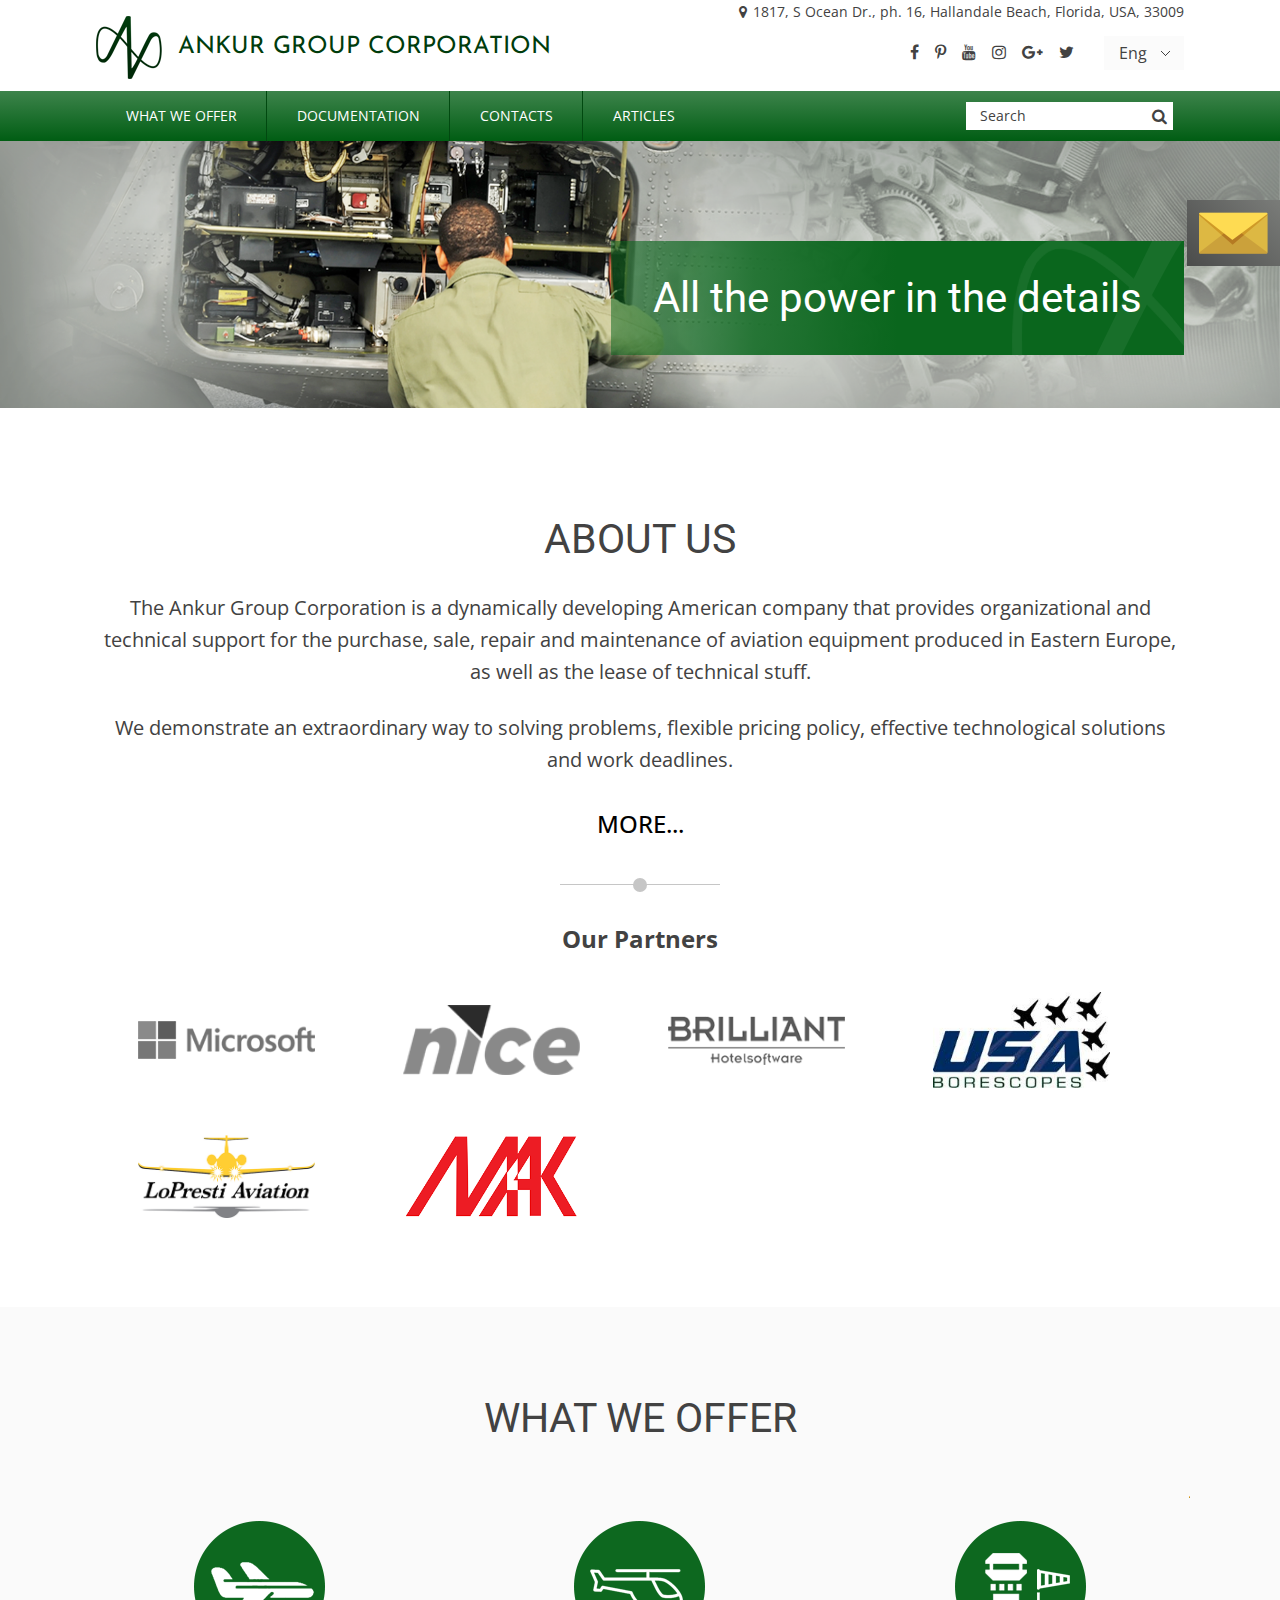
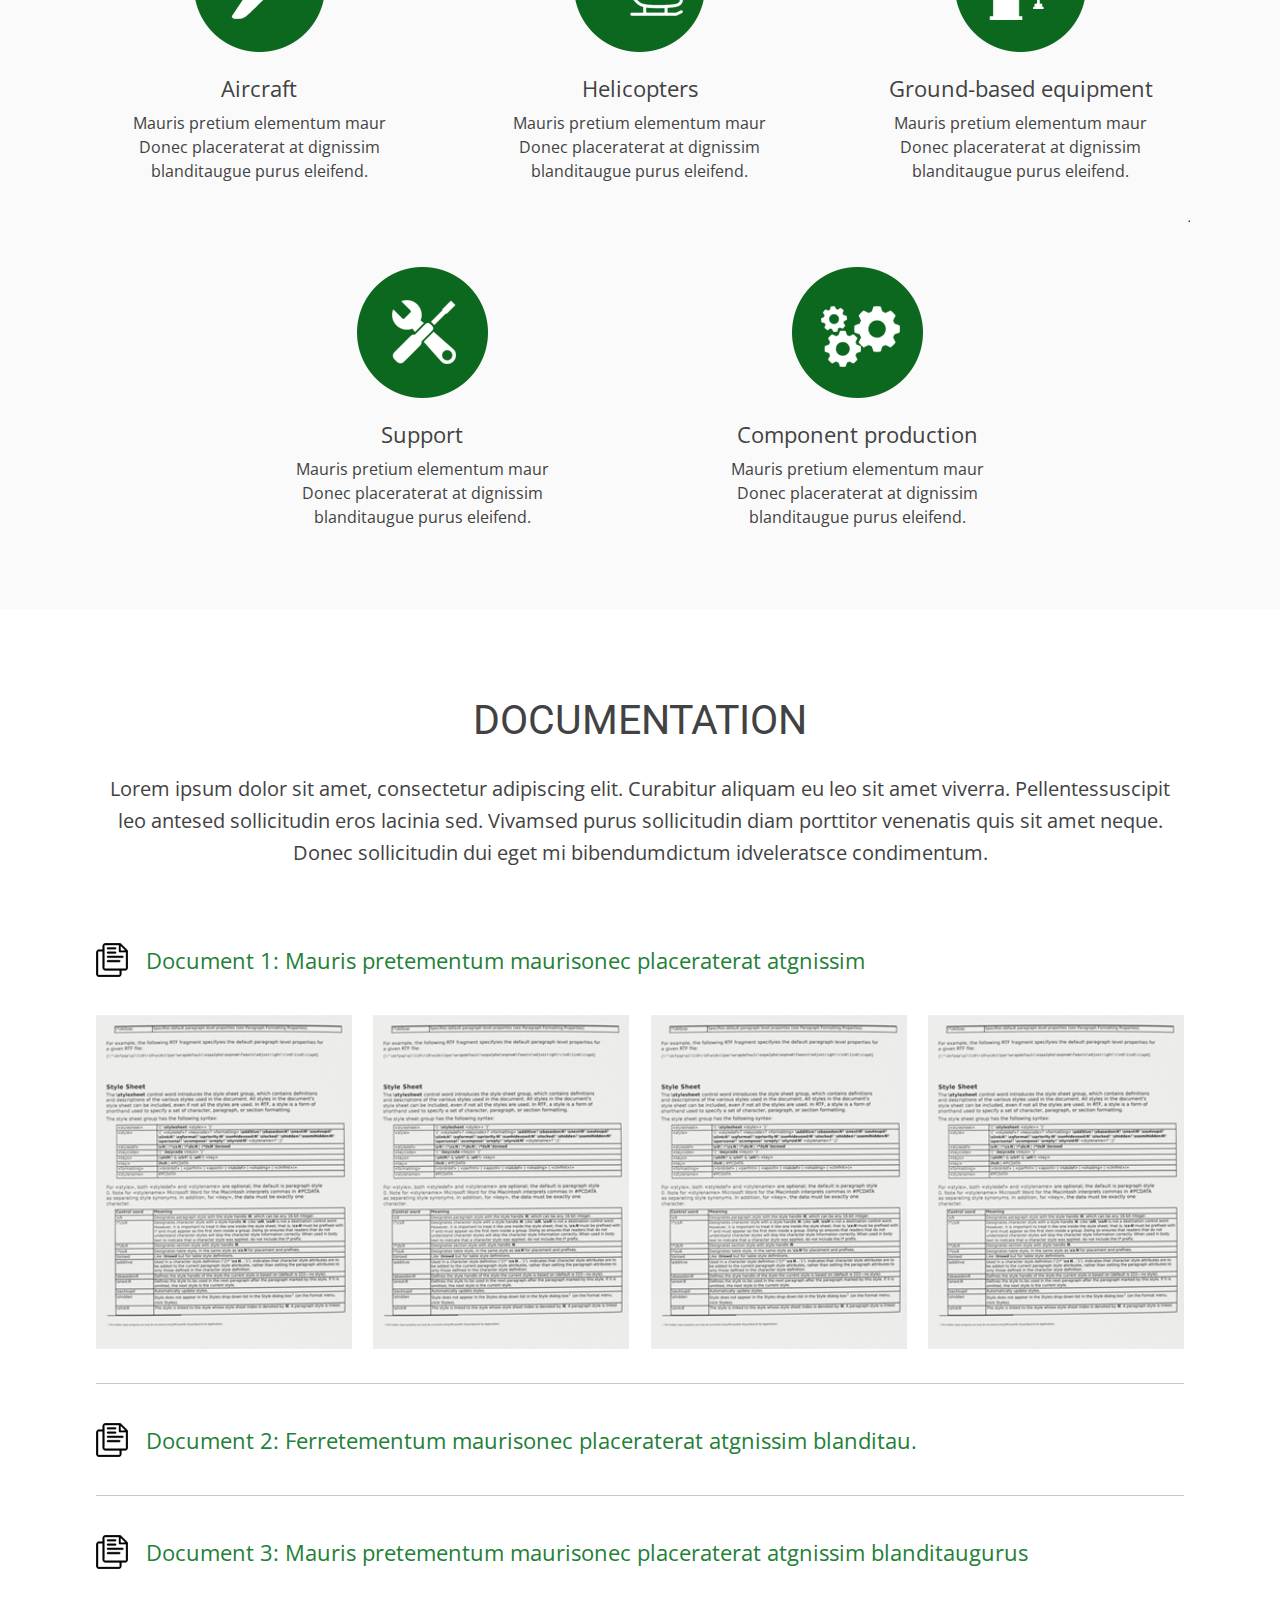
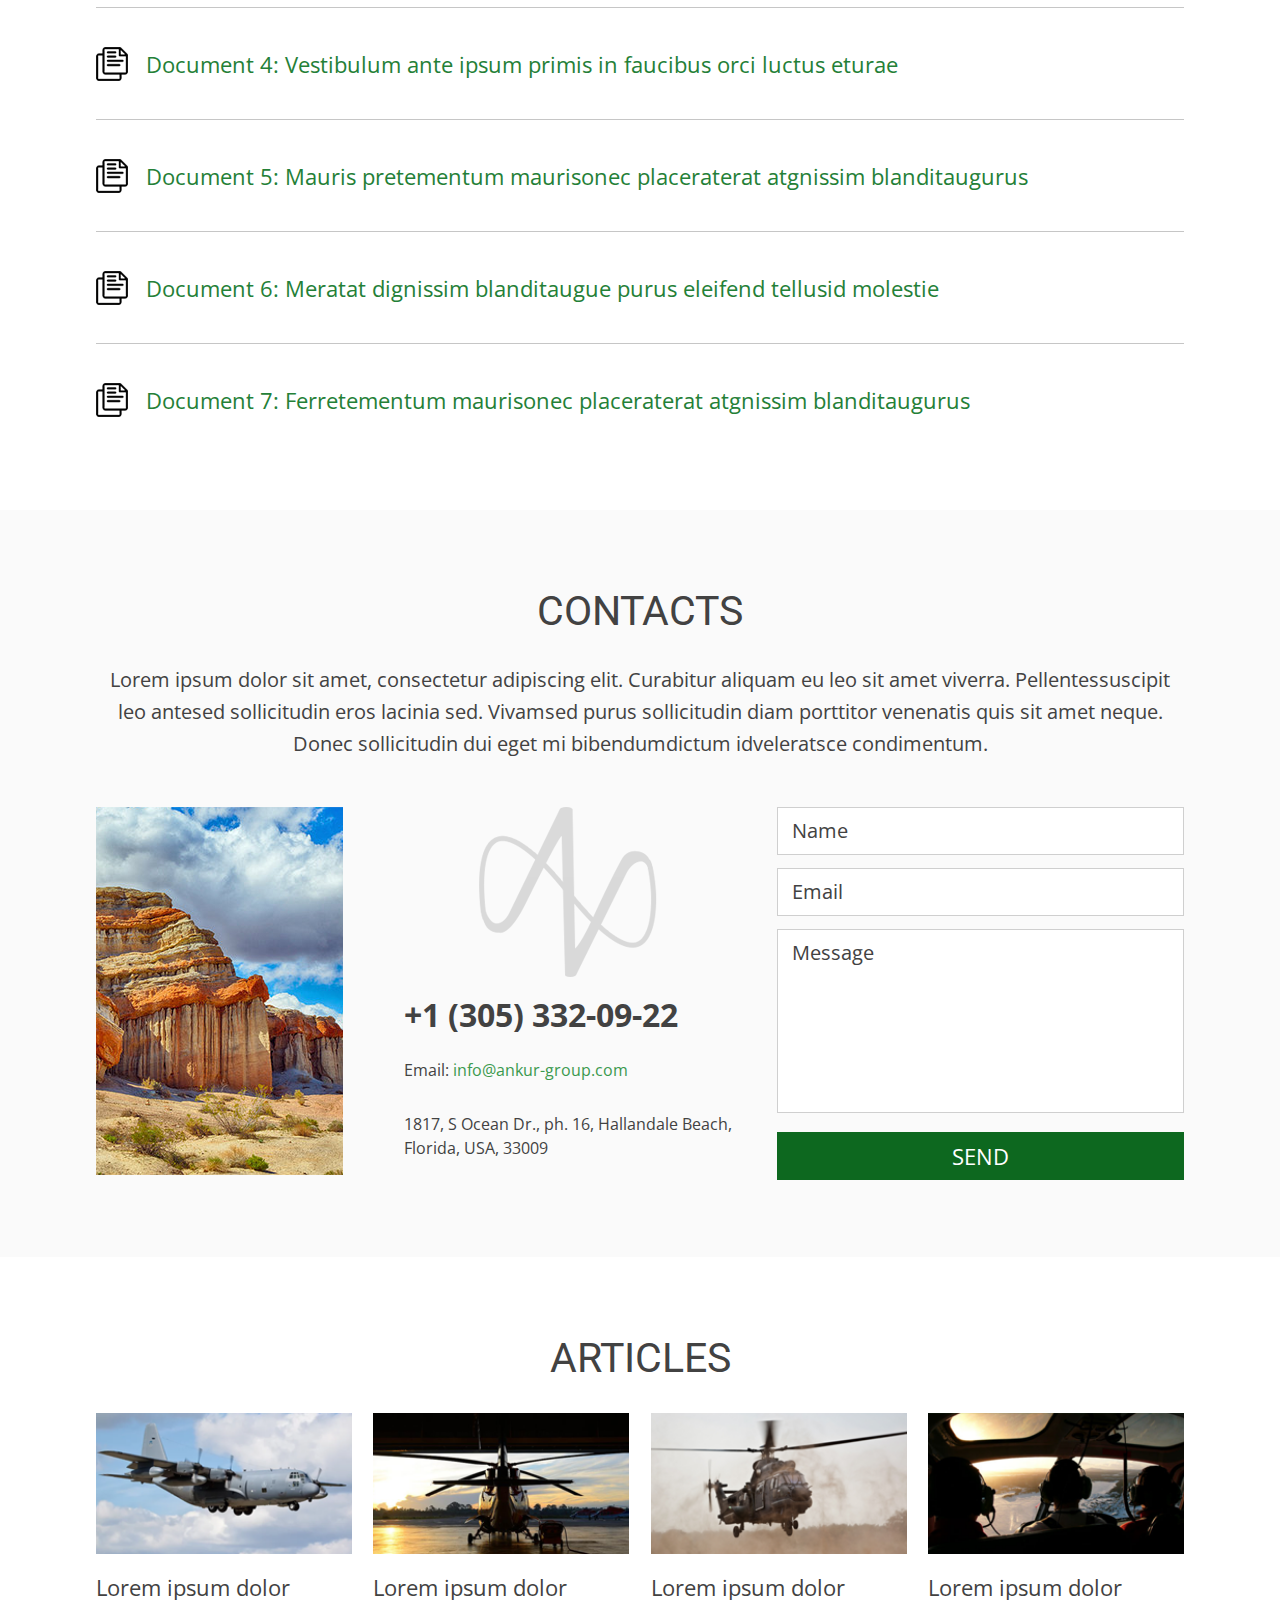
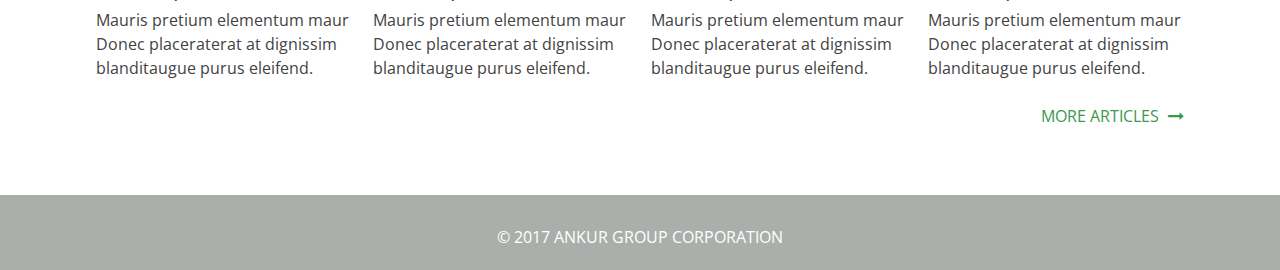
==== commit 406fde5e: "edits" ====
--- a/index.html
+++ b/index.html
@@ -123,338 +123,58 @@
                 </div>
                 <div class="tab_list">
                     <ul>
-                        <li class="active"><a href="#engine">Engine</a></li>
-                        <li><a href="#glider">Glider</a></li>
-                        <li><a href="#avionics">Avionics</a></li>
-                        <li><a href="#lorem">Lorem</a></li>
-                        <li><a href="#ipsum_dolor">Ipsum dolor</a></li>
-                        <li><a href="#tools">Tools</a></li>
+                        <li class="active"><a href="#air_selling">Selling</a></li>
+                        <li><a href="#air_sale_form">Add aircraft for sale</a></li>
+                        <li><a href="#air_buy_form">Purchase requisition form</a></li>
                     </ul>    
                 </div>
                 <div class="tab_panels">
-                    <div id="engine">
-                        <div class="panel_part">
-                            <p>Aggregates</p>
-                            <ul>
-                                <li>Donec tempor nislvel</li>
-                                <li>Exconvallis iaculisorbi</li>
-                                <li>Fernibusquam nec</li>
-                                <li>Erterdum faucibus</li>
-                                <li>Tortor excondimentum</li>
-                                <li>Mibhid facilisisvelit</li>
-                                <li>Justo eget urnaraesent</li>
-                                <li>Alacus mattispellentesque</li>
-                                <li>Meribh acdictum libero</li>
-                            </ul>
-                        </div>
-                        <div class="panel_part">
-                            <p>Spare parts</p>
-                            <ul>
-                                <li>Fernibusquam nec</li>
-                                <li>Erterdum faucibus</li>
-                                <li>Tortor excondimentum </li>
-                                <li>Mibhid facilisisvelit</li>
-                                <li>Justo eget urnaraesent</li>
-                                <li>Alacus mattispellentesque</li>
-                                <li>Secdictum libero</li>
-                            </ul>
-                        </div>
-                        <div class="panel_part">
-                            <p>Materials</p>
-                            <ul>
-                                <li>Donec tempor nislvel</li>
-                                <li>Exconvallis iaculisorbi</li>
-                                <li>Fernibusquam nec</li>
-                                <li>Erterdum faucibus</li>
-                                <li>Tortor excondimentum</li>
-                                <li>Mibhid facilisisvelit</li>
-                                <li>Justo eget urnaraesent</li>
-                                <li>Alacus mattispellentesque</li>
-                                <li>Acdictum liberum</li>
-                            </ul>
-                        </div>
-                        <div class="panel_part">
-                            <p>Sitamet dolor</p>
-                            <ul>
-                                <li>Urnibusquam nec </li>
-                                <li>Exconvallis iaculisorbi</li>
-                                <li>Fernibusquam nec</li>
-                                <li>Erterdum faucibus</li>
-                                <li>Tortor excondimentum</li>
-                                <li>Nattispellentesque</li>
-                                <li>Secdictum libero</li>
-                            </ul>
-                        </div>
-                    </div>
-                    <div id="glider">
-                        <div class="panel_part">
-                            <p>Aggregates</p>
-                            <ul>
-                                <li>Donec tempor nislvel</li>
-                                <li>Exconvallis iaculisorbi</li>
-                                <li>Fernibusquam nec</li>
-                                <li>Erterdum faucibus</li>
-                                <li>Tortor excondimentum</li>
-                                <li>Mibhid facilisisvelit</li>
-                                <li>Justo eget urnaraesent</li>
-                                <li>Alacus mattispellentesque</li>
-                                <li>Meribh acdictum libero</li>
-                            </ul>
-                        </div>
-                        <div class="panel_part">
-                            <p>Spare parts</p>
-                            <ul>
-                                <li>Fernibusquam nec</li>
-                                <li>Erterdum faucibus</li>
-                                <li>Tortor excondimentum </li>
-                                <li>Mibhid facilisisvelit</li>
-                                <li>Justo eget urnaraesent</li>
-                                <li>Alacus mattispellentesque</li>
-                                <li>Secdictum libero</li>
-                            </ul>
-                        </div>
-                        <div class="panel_part">
-                            <p>Materials</p>
-                            <ul>
-                                <li>Donec tempor nislvel</li>
-                                <li>Exconvallis iaculisorbi</li>
-                                <li>Fernibusquam nec</li>
-                                <li>Erterdum faucibus</li>
-                                <li>Tortor excondimentum</li>
-                                <li>Mibhid facilisisvelit</li>
-                                <li>Justo eget urnaraesent</li>
-                                <li>Alacus mattispellentesque</li>
-                                <li>Acdictum liberum</li>
-                            </ul>
-                        </div>
-                        <div class="panel_part">
-                            <p>Sitamet dolor</p>
-                            <ul>
-                                <li>Urnibusquam nec </li>
-                                <li>Exconvallis iaculisorbi</li>
-                                <li>Fernibusquam nec</li>
-                                <li>Erterdum faucibus</li>
-                                <li>Tortor excondimentum</li>
-                                <li>Nattispellentesque</li>
-                                <li>Secdictum libero</li>
-                            </ul>
-                        </div>
-                    </div>
-                    <div id="avionics">
-                        <div class="panel_part">
-                            <p>Aggregates</p>
-                            <ul>
-                                <li>Donec tempor nislvel</li>
-                                <li>Exconvallis iaculisorbi</li>
-                                <li>Fernibusquam nec</li>
-                                <li>Erterdum faucibus</li>
-                                <li>Tortor excondimentum</li>
-                                <li>Mibhid facilisisvelit</li>
-                                <li>Justo eget urnaraesent</li>
-                                <li>Alacus mattispellentesque</li>
-                                <li>Meribh acdictum libero</li>
-                            </ul>
-                        </div>
-                        <div class="panel_part">
-                            <p>Spare parts</p>
-                            <ul>
-                                <li>Fernibusquam nec</li>
-                                <li>Erterdum faucibus</li>
-                                <li>Tortor excondimentum </li>
-                                <li>Mibhid facilisisvelit</li>
-                                <li>Justo eget urnaraesent</li>
-                                <li>Alacus mattispellentesque</li>
-                                <li>Secdictum libero</li>
-                            </ul>
-                        </div>
-                        <div class="panel_part">
-                            <p>Materials</p>
-                            <ul>
-                                <li>Donec tempor nislvel</li>
-                                <li>Exconvallis iaculisorbi</li>
-                                <li>Fernibusquam nec</li>
-                                <li>Erterdum faucibus</li>
-                                <li>Tortor excondimentum</li>
-                                <li>Mibhid facilisisvelit</li>
-                                <li>Justo eget urnaraesent</li>
-                                <li>Alacus mattispellentesque</li>
-                                <li>Acdictum liberum</li>
-                            </ul>
-                        </div>
-                        <div class="panel_part">
-                            <p>Sitamet dolor</p>
-                            <ul>
-                                <li>Urnibusquam nec </li>
-                                <li>Exconvallis iaculisorbi</li>
-                                <li>Fernibusquam nec</li>
-                                <li>Erterdum faucibus</li>
-                                <li>Tortor excondimentum</li>
-                                <li>Nattispellentesque</li>
-                                <li>Secdictum libero</li>
-                            </ul>
-                        </div>
-                    </div>
-                    <div id="lorem">
-                        <div class="panel_part">
-                            <p>Aggregates</p>
-                            <ul>
-                                <li>Donec tempor nislvel</li>
-                                <li>Exconvallis iaculisorbi</li>
-                                <li>Fernibusquam nec</li>
-                                <li>Erterdum faucibus</li>
-                                <li>Tortor excondimentum</li>
-                                <li>Mibhid facilisisvelit</li>
-                                <li>Justo eget urnaraesent</li>
-                                <li>Alacus mattispellentesque</li>
-                                <li>Meribh acdictum libero</li>
-                            </ul>
-                        </div>
-                        <div class="panel_part">
-                            <p>Spare parts</p>
-                            <ul>
-                                <li>Fernibusquam nec</li>
-                                <li>Erterdum faucibus</li>
-                                <li>Tortor excondimentum </li>
-                                <li>Mibhid facilisisvelit</li>
-                                <li>Justo eget urnaraesent</li>
-                                <li>Alacus mattispellentesque</li>
-                                <li>Secdictum libero</li>
-                            </ul>
-                        </div>
-                        <div class="panel_part">
-                            <p>Materials</p>
-                            <ul>
-                                <li>Donec tempor nislvel</li>
-                                <li>Exconvallis iaculisorbi</li>
-                                <li>Fernibusquam nec</li>
-                                <li>Erterdum faucibus</li>
-                                <li>Tortor excondimentum</li>
-                                <li>Mibhid facilisisvelit</li>
-                                <li>Justo eget urnaraesent</li>
-                                <li>Alacus mattispellentesque</li>
-                                <li>Acdictum liberum</li>
-                            </ul>
-                        </div>
-                        <div class="panel_part">
-                            <p>Sitamet dolor</p>
-                            <ul>
-                                <li>Urnibusquam nec </li>
-                                <li>Exconvallis iaculisorbi</li>
-                                <li>Fernibusquam nec</li>
-                                <li>Erterdum faucibus</li>
-                                <li>Tortor excondimentum</li>
-                                <li>Nattispellentesque</li>
-                                <li>Secdictum libero</li>
-                            </ul>
-                        </div>
-                    </div>
-                    <div id="ipsum_dolor">
-                        <div class="panel_part">
-                            <p>Aggregates</p>
-                            <ul>
-                                <li>Donec tempor nislvel</li>
-                                <li>Exconvallis iaculisorbi</li>
-                                <li>Fernibusquam nec</li>
-                                <li>Erterdum faucibus</li>
-                                <li>Tortor excondimentum</li>
-                                <li>Mibhid facilisisvelit</li>
-                                <li>Justo eget urnaraesent</li>
-                                <li>Alacus mattispellentesque</li>
-                                <li>Meribh acdictum libero</li>
-                            </ul>
-                        </div>
-                        <div class="panel_part">
-                            <p>Spare parts</p>
-                            <ul>
-                                <li>Fernibusquam nec</li>
-                                <li>Erterdum faucibus</li>
-                                <li>Tortor excondimentum </li>
-                                <li>Mibhid facilisisvelit</li>
-                                <li>Justo eget urnaraesent</li>
-                                <li>Alacus mattispellentesque</li>
-                                <li>Secdictum libero</li>
-                            </ul>
-                        </div>
-                        <div class="panel_part">
-                            <p>Materials</p>
-                            <ul>
-                                <li>Donec tempor nislvel</li>
-                                <li>Exconvallis iaculisorbi</li>
-                                <li>Fernibusquam nec</li>
-                                <li>Erterdum faucibus</li>
-                                <li>Tortor excondimentum</li>
-                                <li>Mibhid facilisisvelit</li>
-                                <li>Justo eget urnaraesent</li>
-                                <li>Alacus mattispellentesque</li>
-                                <li>Acdictum liberum</li>
-                            </ul>
-                        </div>
-                        <div class="panel_part">
-                            <p>Sitamet dolor</p>
-                            <ul>
-                                <li>Urnibusquam nec </li>
-                                <li>Exconvallis iaculisorbi</li>
-                                <li>Fernibusquam nec</li>
-                                <li>Erterdum faucibus</li>
-                                <li>Tortor excondimentum</li>
-                                <li>Nattispellentesque</li>
-                                <li>Secdictum libero</li>
-                            </ul>
-                        </div>
-                    </div>
-                    <div id="tools">
-                        <div class="panel_part">
-                            <p>Aggregates</p>
-                            <ul>
-                                <li>Donec tempor nislvel</li>
-                                <li>Exconvallis iaculisorbi</li>
-                                <li>Fernibusquam nec</li>
-                                <li>Erterdum faucibus</li>
-                                <li>Tortor excondimentum</li>
-                                <li>Mibhid facilisisvelit</li>
-                                <li>Justo eget urnaraesent</li>
-                                <li>Alacus mattispellentesque</li>
-                                <li>Meribh acdictum libero</li>
-                            </ul>
-                        </div>
-                        <div class="panel_part">
-                            <p>Spare parts</p>
-                            <ul>
-                                <li>Fernibusquam nec</li>
-                                <li>Erterdum faucibus</li>
-                                <li>Tortor excondimentum </li>
-                                <li>Mibhid facilisisvelit</li>
-                                <li>Justo eget urnaraesent</li>
-                                <li>Alacus mattispellentesque</li>
-                                <li>Secdictum libero</li>
-                            </ul>
-                        </div>
-                        <div class="panel_part">
-                            <p>Materials</p>
-                            <ul>
-                                <li>Donec tempor nislvel</li>
-                                <li>Exconvallis iaculisorbi</li>
-                                <li>Fernibusquam nec</li>
-                                <li>Erterdum faucibus</li>
-                                <li>Tortor excondimentum</li>
-                                <li>Mibhid facilisisvelit</li>
-                                <li>Justo eget urnaraesent</li>
-                                <li>Alacus mattispellentesque</li>
-                                <li>Acdictum liberum</li>
-                            </ul>
-                        </div>
-                        <div class="panel_part">
-                            <p>Sitamet dolor</p>
-                            <ul>
-                                <li>Urnibusquam nec </li>
-                                <li>Exconvallis iaculisorbi</li>
-                                <li>Fernibusquam nec</li>
-                                <li>Erterdum faucibus</li>
-                                <li>Tortor excondimentum</li>
-                                <li>Nattispellentesque</li>
-                                <li>Secdictum libero</li>
-                            </ul>
-                        </div>
+                    <div id="air_selling" class="slider_air">
+                        <div class="slides">
+                            <div class="slider_item">
+                                <h4>Lorem ipsum dolor</h4>
+                                <img src="img/img_article1.png" alt="Article Image">
+                                <p>Mauris pretium elementum maur Donec placeraterat at dignissim blanditaugue purus eleifend.</p>
+                            </div>
+                            <div class="slider_item">
+                                <h4>Lorem ipsum dolor</h4>
+                                <img src="img/img_article2.png" alt="Article Image">
+                                <p>Mauris pretium elementum maur Donec placeraterat at dignissim blanditaugue purus eleifend.</p>
+                            </div>
+                            <div class="slider_item">
+                                <h4>Lorem ipsum dolor</h4>
+                                <img src="img/img_article3.png" alt="Article Image">
+                                <p>Mauris pretium elementum maur Donec placeraterat at dignissim blanditaugue purus eleifend.</p>
+                            </div>
+                            <div class="slider_item">
+                                <h4>Lorem ipsum dolor</h4>
+                                <img src="img/img_article4.png" alt="Article Image">
+                                <p>Mauris pretium elementum maur Donec placeraterat at dignissim blanditaugue purus eleifend.</p>
+                            </div>
+                            <div class="slider_item">
+                                <h4>Lorem ipsum dolor</h4>
+                                <img src="img/img_article1.png" alt="Article Image">
+                                <p>Mauris pretium elementum maur Donec placeraterat at dignissim blanditaugue purus eleifend.</p>
+                            </div>
+                            <div class="slider_item">
+                                <h4>Lorem ipsum dolor</h4>
+                                <img src="img/img_article2.png" alt="Article Image">
+                                <p>Mauris pretium elementum maur Donec placeraterat at dignissim blanditaugue purus eleifend.</p>
+                            </div>
+                            <div class="slider_item">
+                                <h4>Lorem ipsum dolor</h4>
+                                <img src="img/img_article3.png" alt="Article Image">
+                                <p>Mauris pretium elementum maur Donec placeraterat at dignissim blanditaugue purus eleifend.</p>
+                            </div>
+                        </div>
+                        <div class="prev"><img src="img/arrow_left.png" alt="Arrow"></div>
+                        <div class="next"><img src="img/arrow_right.png" alt="Arrow"></div>    
+                    </div>
+                    <div id="air_sale_form">
+                        
+                    </div>
+                    <div id="air_buy_form">
+                        
                     </div>
                 </div>
             </div>
@@ -469,338 +189,58 @@
                 </div>
                 <div class="tab_list">
                     <ul>
-                        <li class="active"><a href="#engine_h">Engine</a></li>
-                        <li><a href="#glider_h">Glider</a></li>
-                        <li><a href="#avionics_h">Avionics</a></li>
-                        <li><a href="#lorem_h">Lorem</a></li>
-                        <li><a href="#ipsum_dolor_h">Ipsum dolor</a></li>
-                        <li><a href="#tools_h">Tools</a></li>
+                        <li class="active"><a href="#hel_selling">Selling</a></li>
+                        <li><a href="#hel_sale_form">Add helicopter for sale</a></li>
+                        <li><a href="#hel_buy_form">Purchase requisition form</a></li>
                     </ul>    
                 </div>
                 <div class="tab_panels">
-                    <div id="engine_h">
-                        <div class="panel_part">
-                            <p>Aggregates</p>
-                            <ul>
-                                <li>Donec tempor nislvel</li>
-                                <li>Exconvallis iaculisorbi</li>
-                                <li>Fernibusquam nec</li>
-                                <li>Erterdum faucibus</li>
-                                <li>Tortor excondimentum</li>
-                                <li>Mibhid facilisisvelit</li>
-                                <li>Justo eget urnaraesent</li>
-                                <li>Alacus mattispellentesque</li>
-                                <li>Meribh acdictum libero</li>
-                            </ul>
-                        </div>
-                        <div class="panel_part">
-                            <p>Spare parts</p>
-                            <ul>
-                                <li>Fernibusquam nec</li>
-                                <li>Erterdum faucibus</li>
-                                <li>Tortor excondimentum </li>
-                                <li>Mibhid facilisisvelit</li>
-                                <li>Justo eget urnaraesent</li>
-                                <li>Alacus mattispellentesque</li>
-                                <li>Secdictum libero</li>
-                            </ul>
-                        </div>
-                        <div class="panel_part">
-                            <p>Materials</p>
-                            <ul>
-                                <li>Donec tempor nislvel</li>
-                                <li>Exconvallis iaculisorbi</li>
-                                <li>Fernibusquam nec</li>
-                                <li>Erterdum faucibus</li>
-                                <li>Tortor excondimentum</li>
-                                <li>Mibhid facilisisvelit</li>
-                                <li>Justo eget urnaraesent</li>
-                                <li>Alacus mattispellentesque</li>
-                                <li>Acdictum liberum</li>
-                            </ul>
-                        </div>
-                        <div class="panel_part">
-                            <p>Sitamet dolor</p>
-                            <ul>
-                                <li>Urnibusquam nec </li>
-                                <li>Exconvallis iaculisorbi</li>
-                                <li>Fernibusquam nec</li>
-                                <li>Erterdum faucibus</li>
-                                <li>Tortor excondimentum</li>
-                                <li>Nattispellentesque</li>
-                                <li>Secdictum libero</li>
-                            </ul>
-                        </div>
-                    </div>
-                    <div id="glider_h">
-                        <div class="panel_part">
-                            <p>Aggregates</p>
-                            <ul>
-                                <li>Donec tempor nislvel</li>
-                                <li>Exconvallis iaculisorbi</li>
-                                <li>Fernibusquam nec</li>
-                                <li>Erterdum faucibus</li>
-                                <li>Tortor excondimentum</li>
-                                <li>Mibhid facilisisvelit</li>
-                                <li>Justo eget urnaraesent</li>
-                                <li>Alacus mattispellentesque</li>
-                                <li>Meribh acdictum libero</li>
-                            </ul>
-                        </div>
-                        <div class="panel_part">
-                            <p>Spare parts</p>
-                            <ul>
-                                <li>Fernibusquam nec</li>
-                                <li>Erterdum faucibus</li>
-                                <li>Tortor excondimentum </li>
-                                <li>Mibhid facilisisvelit</li>
-                                <li>Justo eget urnaraesent</li>
-                                <li>Alacus mattispellentesque</li>
-                                <li>Secdictum libero</li>
-                            </ul>
-                        </div>
-                        <div class="panel_part">
-                            <p>Materials</p>
-                            <ul>
-                                <li>Donec tempor nislvel</li>
-                                <li>Exconvallis iaculisorbi</li>
-                                <li>Fernibusquam nec</li>
-                                <li>Erterdum faucibus</li>
-                                <li>Tortor excondimentum</li>
-                                <li>Mibhid facilisisvelit</li>
-                                <li>Justo eget urnaraesent</li>
-                                <li>Alacus mattispellentesque</li>
-                                <li>Acdictum liberum</li>
-                            </ul>
-                        </div>
-                        <div class="panel_part">
-                            <p>Sitamet dolor</p>
-                            <ul>
-                                <li>Urnibusquam nec </li>
-                                <li>Exconvallis iaculisorbi</li>
-                                <li>Fernibusquam nec</li>
-                                <li>Erterdum faucibus</li>
-                                <li>Tortor excondimentum</li>
-                                <li>Nattispellentesque</li>
-                                <li>Secdictum libero</li>
-                            </ul>
-                        </div>
-                    </div>
-                    <div id="avionics_h">
-                        <div class="panel_part">
-                            <p>Aggregates</p>
-                            <ul>
-                                <li>Donec tempor nislvel</li>
-                                <li>Exconvallis iaculisorbi</li>
-                                <li>Fernibusquam nec</li>
-                                <li>Erterdum faucibus</li>
-                                <li>Tortor excondimentum</li>
-                                <li>Mibhid facilisisvelit</li>
-                                <li>Justo eget urnaraesent</li>
-                                <li>Alacus mattispellentesque</li>
-                                <li>Meribh acdictum libero</li>
-                            </ul>
-                        </div>
-                        <div class="panel_part">
-                            <p>Spare parts</p>
-                            <ul>
-                                <li>Fernibusquam nec</li>
-                                <li>Erterdum faucibus</li>
-                                <li>Tortor excondimentum </li>
-                                <li>Mibhid facilisisvelit</li>
-                                <li>Justo eget urnaraesent</li>
-                                <li>Alacus mattispellentesque</li>
-                                <li>Secdictum libero</li>
-                            </ul>
-                        </div>
-                        <div class="panel_part">
-                            <p>Materials</p>
-                            <ul>
-                                <li>Donec tempor nislvel</li>
-                                <li>Exconvallis iaculisorbi</li>
-                                <li>Fernibusquam nec</li>
-                                <li>Erterdum faucibus</li>
-                                <li>Tortor excondimentum</li>
-                                <li>Mibhid facilisisvelit</li>
-                                <li>Justo eget urnaraesent</li>
-                                <li>Alacus mattispellentesque</li>
-                                <li>Acdictum liberum</li>
-                            </ul>
-                        </div>
-                        <div class="panel_part">
-                            <p>Sitamet dolor</p>
-                            <ul>
-                                <li>Urnibusquam nec </li>
-                                <li>Exconvallis iaculisorbi</li>
-                                <li>Fernibusquam nec</li>
-                                <li>Erterdum faucibus</li>
-                                <li>Tortor excondimentum</li>
-                                <li>Nattispellentesque</li>
-                                <li>Secdictum libero</li>
-                            </ul>
-                        </div>
-                    </div>
-                    <div id="lorem_h">
-                        <div class="panel_part">
-                            <p>Aggregates</p>
-                            <ul>
-                                <li>Donec tempor nislvel</li>
-                                <li>Exconvallis iaculisorbi</li>
-                                <li>Fernibusquam nec</li>
-                                <li>Erterdum faucibus</li>
-                                <li>Tortor excondimentum</li>
-                                <li>Mibhid facilisisvelit</li>
-                                <li>Justo eget urnaraesent</li>
-                                <li>Alacus mattispellentesque</li>
-                                <li>Meribh acdictum libero</li>
-                            </ul>
-                        </div>
-                        <div class="panel_part">
-                            <p>Spare parts</p>
-                            <ul>
-                                <li>Fernibusquam nec</li>
-                                <li>Erterdum faucibus</li>
-                                <li>Tortor excondimentum </li>
-                                <li>Mibhid facilisisvelit</li>
-                                <li>Justo eget urnaraesent</li>
-                                <li>Alacus mattispellentesque</li>
-                                <li>Secdictum libero</li>
-                            </ul>
-                        </div>
-                        <div class="panel_part">
-                            <p>Materials</p>
-                            <ul>
-                                <li>Donec tempor nislvel</li>
-                                <li>Exconvallis iaculisorbi</li>
-                                <li>Fernibusquam nec</li>
-                                <li>Erterdum faucibus</li>
-                                <li>Tortor excondimentum</li>
-                                <li>Mibhid facilisisvelit</li>
-                                <li>Justo eget urnaraesent</li>
-                                <li>Alacus mattispellentesque</li>
-                                <li>Acdictum liberum</li>
-                            </ul>
-                        </div>
-                        <div class="panel_part">
-                            <p>Sitamet dolor</p>
-                            <ul>
-                                <li>Urnibusquam nec </li>
-                                <li>Exconvallis iaculisorbi</li>
-                                <li>Fernibusquam nec</li>
-                                <li>Erterdum faucibus</li>
-                                <li>Tortor excondimentum</li>
-                                <li>Nattispellentesque</li>
-                                <li>Secdictum libero</li>
-                            </ul>
-                        </div>
-                    </div>
-                    <div id="ipsum_dolor_h">
-                        <div class="panel_part">
-                            <p>Aggregates</p>
-                            <ul>
-                                <li>Donec tempor nislvel</li>
-                                <li>Exconvallis iaculisorbi</li>
-                                <li>Fernibusquam nec</li>
-                                <li>Erterdum faucibus</li>
-                                <li>Tortor excondimentum</li>
-                                <li>Mibhid facilisisvelit</li>
-                                <li>Justo eget urnaraesent</li>
-                                <li>Alacus mattispellentesque</li>
-                                <li>Meribh acdictum libero</li>
-                            </ul>
-                        </div>
-                        <div class="panel_part">
-                            <p>Spare parts</p>
-                            <ul>
-                                <li>Fernibusquam nec</li>
-                                <li>Erterdum faucibus</li>
-                                <li>Tortor excondimentum </li>
-                                <li>Mibhid facilisisvelit</li>
-                                <li>Justo eget urnaraesent</li>
-                                <li>Alacus mattispellentesque</li>
-                                <li>Secdictum libero</li>
-                            </ul>
-                        </div>
-                        <div class="panel_part">
-                            <p>Materials</p>
-                            <ul>
-                                <li>Donec tempor nislvel</li>
-                                <li>Exconvallis iaculisorbi</li>
-                                <li>Fernibusquam nec</li>
-                                <li>Erterdum faucibus</li>
-                                <li>Tortor excondimentum</li>
-                                <li>Mibhid facilisisvelit</li>
-                                <li>Justo eget urnaraesent</li>
-                                <li>Alacus mattispellentesque</li>
-                                <li>Acdictum liberum</li>
-                            </ul>
-                        </div>
-                        <div class="panel_part">
-                            <p>Sitamet dolor</p>
-                            <ul>
-                                <li>Urnibusquam nec </li>
-                                <li>Exconvallis iaculisorbi</li>
-                                <li>Fernibusquam nec</li>
-                                <li>Erterdum faucibus</li>
-                                <li>Tortor excondimentum</li>
-                                <li>Nattispellentesque</li>
-                                <li>Secdictum libero</li>
-                            </ul>
-                        </div>
-                    </div>
-                    <div id="tools_h">
-                        <div class="panel_part">
-                            <p>Aggregates</p>
-                            <ul>
-                                <li>Donec tempor nislvel</li>
-                                <li>Exconvallis iaculisorbi</li>
-                                <li>Fernibusquam nec</li>
-                                <li>Erterdum faucibus</li>
-                                <li>Tortor excondimentum</li>
-                                <li>Mibhid facilisisvelit</li>
-                                <li>Justo eget urnaraesent</li>
-                                <li>Alacus mattispellentesque</li>
-                                <li>Meribh acdictum libero</li>
-                            </ul>
-                        </div>
-                        <div class="panel_part">
-                            <p>Spare parts</p>
-                            <ul>
-                                <li>Fernibusquam nec</li>
-                                <li>Erterdum faucibus</li>
-                                <li>Tortor excondimentum </li>
-                                <li>Mibhid facilisisvelit</li>
-                                <li>Justo eget urnaraesent</li>
-                                <li>Alacus mattispellentesque</li>
-                                <li>Secdictum libero</li>
-                            </ul>
-                        </div>
-                        <div class="panel_part">
-                            <p>Materials</p>
-                            <ul>
-                                <li>Donec tempor nislvel</li>
-                                <li>Exconvallis iaculisorbi</li>
-                                <li>Fernibusquam nec</li>
-                                <li>Erterdum faucibus</li>
-                                <li>Tortor excondimentum</li>
-                                <li>Mibhid facilisisvelit</li>
-                                <li>Justo eget urnaraesent</li>
-                                <li>Alacus mattispellentesque</li>
-                                <li>Acdictum liberum</li>
-                            </ul>
-                        </div>
-                        <div class="panel_part">
-                            <p>Sitamet dolor</p>
-                            <ul>
-                                <li>Urnibusquam nec </li>
-                                <li>Exconvallis iaculisorbi</li>
-                                <li>Fernibusquam nec</li>
-                                <li>Erterdum faucibus</li>
-                                <li>Tortor excondimentum</li>
-                                <li>Nattispellentesque</li>
-                                <li>Secdictum libero</li>
-                            </ul>
-                        </div>
+                    <div id="hel_selling" class="slider_hel">
+                        <div class="slides">
+                            <div class="slider_item">
+                                <h4>Lorem ipsum dolor</h4>
+                                <img src="img/img_article1.png" alt="Article Image">
+                                <p>Mauris pretium elementum maur Donec placeraterat at dignissim blanditaugue purus eleifend.</p>
+                            </div>
+                            <div class="slider_item">
+                                <h4>Lorem ipsum dolor</h4>
+                                <img src="img/img_article2.png" alt="Article Image">
+                                <p>Mauris pretium elementum maur Donec placeraterat at dignissim blanditaugue purus eleifend.</p>
+                            </div>
+                            <div class="slider_item">
+                                <h4>Lorem ipsum dolor</h4>
+                                <img src="img/img_article3.png" alt="Article Image">
+                                <p>Mauris pretium elementum maur Donec placeraterat at dignissim blanditaugue purus eleifend.</p>
+                            </div>
+                            <div class="slider_item">
+                                <h4>Lorem ipsum dolor</h4>
+                                <img src="img/img_article4.png" alt="Article Image">
+                                <p>Mauris pretium elementum maur Donec placeraterat at dignissim blanditaugue purus eleifend.</p>
+                            </div>
+                            <div class="slider_item">
+                                <h4>Lorem ipsum dolor</h4>
+                                <img src="img/img_article1.png" alt="Article Image">
+                                <p>Mauris pretium elementum maur Donec placeraterat at dignissim blanditaugue purus eleifend.</p>
+                            </div>
+                            <div class="slider_item">
+                                <h4>Lorem ipsum dolor</h4>
+                                <img src="img/img_article2.png" alt="Article Image">
+                                <p>Mauris pretium elementum maur Donec placeraterat at dignissim blanditaugue purus eleifend.</p>
+                            </div>
+                            <div class="slider_item">
+                                <h4>Lorem ipsum dolor</h4>
+                                <img src="img/img_article3.png" alt="Article Image">
+                                <p>Mauris pretium elementum maur Donec placeraterat at dignissim blanditaugue purus eleifend.</p>
+                            </div>
+                        </div>
+                        <div class="prev"><img src="img/arrow_left.png" alt="Arrow"></div>
+                        <div class="next"><img src="img/arrow_right.png" alt="Arrow"></div>  
+                    </div>
+                    <div id="hel_sale_form">
+                        
+                    </div>
+                    <div id="hel_buy_form">
+                        
                     </div>
                 </div>
             </div>
@@ -1273,6 +713,7 @@
 <!-- End Message Box -->
 
     <script type="text/javascript" src="./js/jquery-3.1.1.min.js"></script>
+    <script type="text/javascript" src="./js/slider.js"></script>
     <script type="text/javascript" src="./js/custom.js"></script>
 </body>
 </html>--- a/css/custom.css
+++ b/css/custom.css
@@ -209,11 +209,20 @@
 #what_we_offer .offer_item_inner .tab_panels>div { display: none; padding-top: 18px;}
 #what_we_offer .offer_item_inner .tab_panels>div:first-of-type { display: block;}
 #what_we_offer .offer_item_inner .tab_panels>div:after { content: ' '; display: block; clear: both;}
-#what_we_offer .offer_item_inner .tab_panels .panel_part { float: left; width: 25%;}
-#what_we_offer .offer_item_inner .tab_panels .panel_part p { font-size: 22px;}
-#what_we_offer .offer_item_inner .tab_panels .panel_part ul li:before { padding-right: 12px; content: "\f105"; font: 14px FontAwesome; color: #0D681F;}
-#what_we_offer .offer_item_inner .tab_panels .panel_part ul {}
-#what_we_offer .offer_item_inner .tab_panels .panel_part ul li { color: #0D681F;}
+#what_we_offer .offer_item_inner .tab_panels .slider_item { float: left; /*width: 100%;*/padding: 0 5px;}
+/*#what_we_offer .offer_item_inner .tab_panels .slider_item img { display: block; margin: 0 auto; }*/
+#what_we_offer .offer_item_inner .tab_panels .slider_item p { font-size: 20px;}
+#what_we_offer .offer_item_inner .tab_panels .slider_item ul li:before { padding-right: 12px; content: "\f105"; font: 14px FontAwesome; color: #0D681F;}
+#what_we_offer .offer_item_inner .tab_panels .slider_item ul {}
+#what_we_offer .offer_item_inner .tab_panels .slider_item ul li { color: #0D681F;}
+#what_we_offer .offer_item_inner .tab_panels .slider_air,
+#what_we_offer .offer_item_inner .tab_panels .slider_hel { position: relative; width: 100%; overflow: hidden;}
+.prev { position: absolute; top: 50%; left: 0; width: 50px; height: 50px; margin-top: -25px; border-radius: 50%; cursor: pointer; background-color: rgba(0, 0, 0, 0.35); -webkit-transition: all 0.3s ease; -moz-transition: all 0.3s ease; -o-transition: all 0.3s ease; transition: all 0.3s ease;}
+.next { position: absolute; top: 50%; right: 0; width: 50px; height: 50px; margin-top: -25px; border-radius: 50%; cursor: pointer; background-color: rgba(0, 0, 0, 0.35); -webkit-transition: all 0.3s ease; -moz-transition: all 0.3s ease; -o-transition: all 0.3s ease; transition: all 0.3s ease;}
+.prev img,
+.next img { padding: 16px 20px 17px; border-radius: 50%;}
+.prev:hover,
+.next:hover { background-color: rgba(0, 0, 0, 0.5); -webkit-transition: all 0.3s ease; -moz-transition: all 0.3s ease; -o-transition: all 0.3s ease; transition: all 0.3s ease;}
 @media (max-width: 800px){
 	#what_we_offer { padding: 58px 12px 26px;}
 	#what_we_offer .offer_item { float: none; width: 100%; margin-bottom: 28px; padding-bottom: 10px; text-align: left;}
@@ -223,9 +232,10 @@
 	.left-5, .left-10, .left-15 { margin-left: 0;} 
 	#what_we_offer .offer_item_inner { display: none; position: relative; left: 0!important; top: 0; min-height: auto; margin-bottom: 20px; padding-bottom: 30px; border-bottom: 1px solid #D5D5D5;}
 	#what_we_offer .offer_item_inner .breadcrumb { display: none;}
-	#what_we_offer .offer_item_inner .tab_list ul li { float: none;}
+	#what_we_offer .offer_item_inner .tab_list ul li { float: none; height: auto;}
 	#what_we_offer .offer_item_inner .tab_list ul li a { border-left: 1px solid transparent;}
-	#what_we_offer .offer_item_inner .tab_panels .panel_part { float: none; width: 100%;}
+	/*#what_we_offer .offer_item_inner .tab_panels .slider_item { float: none; width: 100%;}*/
+	#what_we_offer .offer_item_inner .tab_panels .slider_item img { display: block; margin: 0 auto; }
 }
 /*-----------------End What We Offer section-------------------*/
 
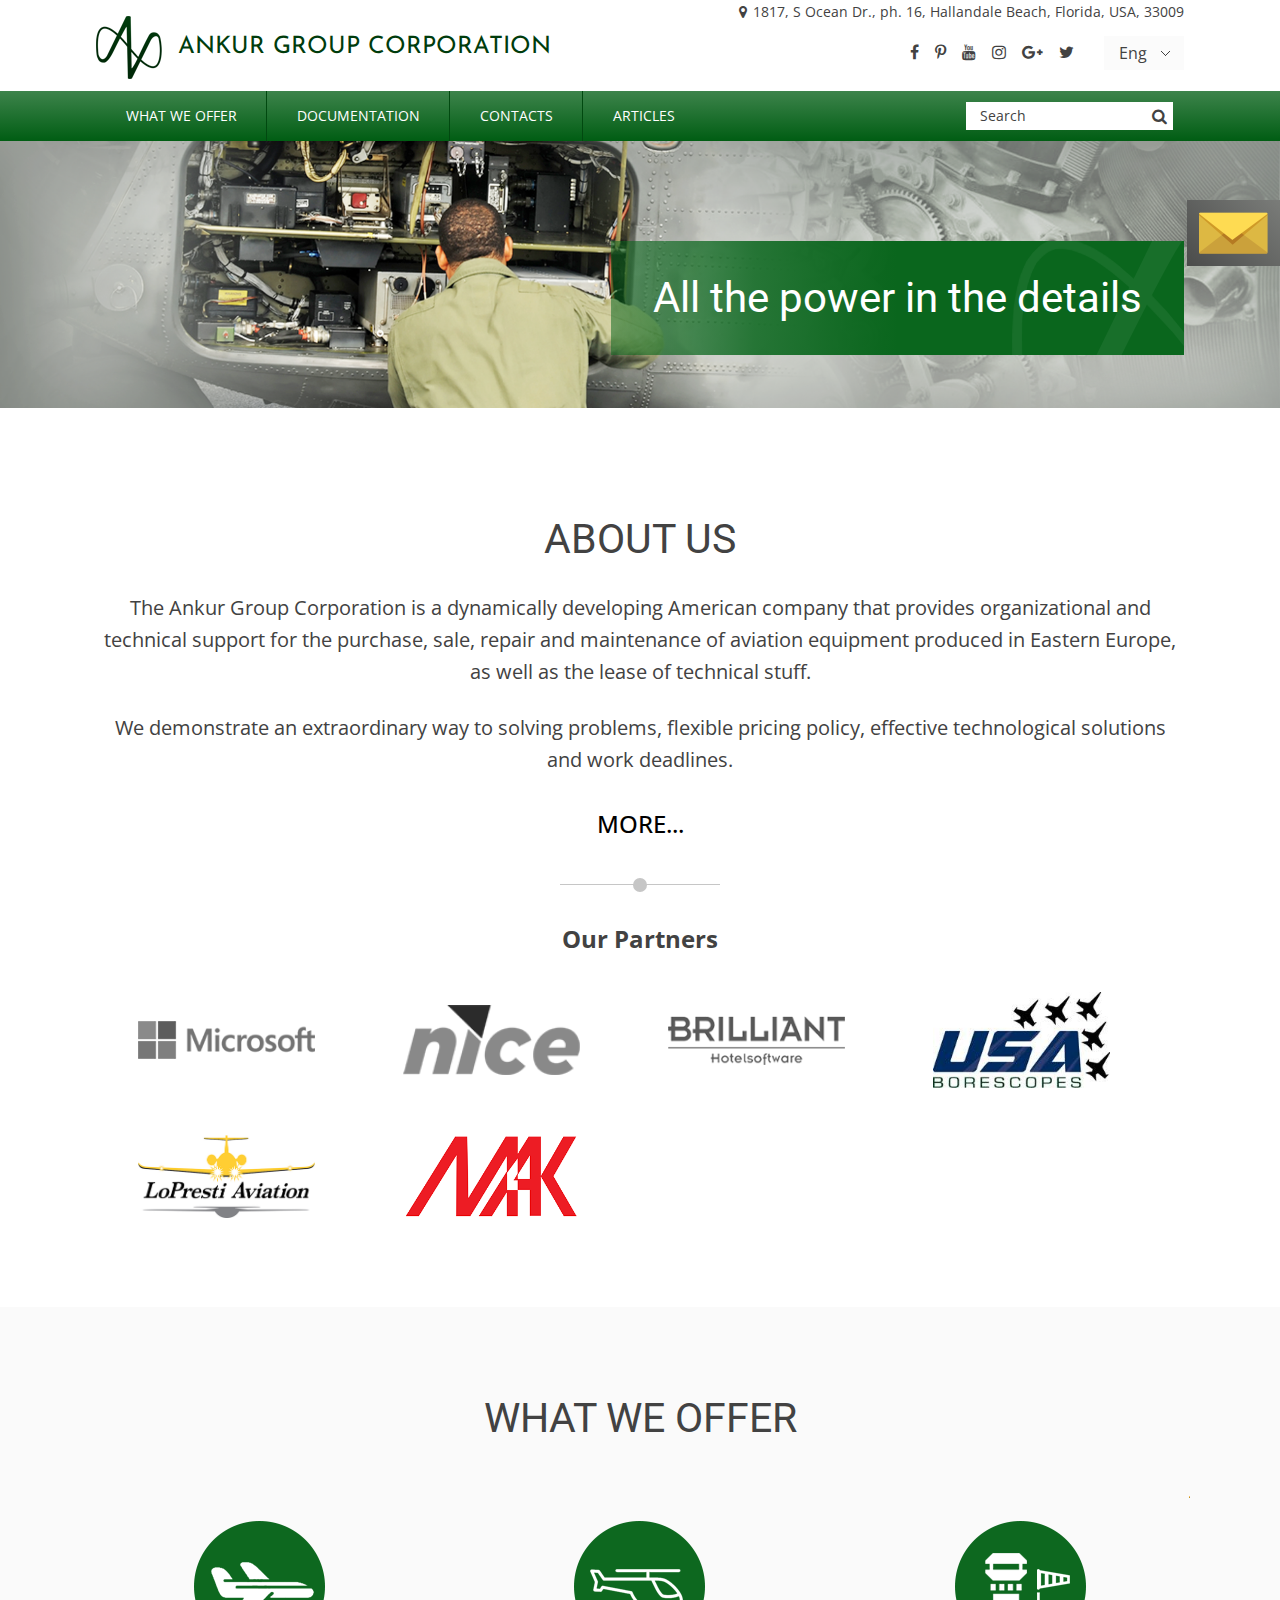
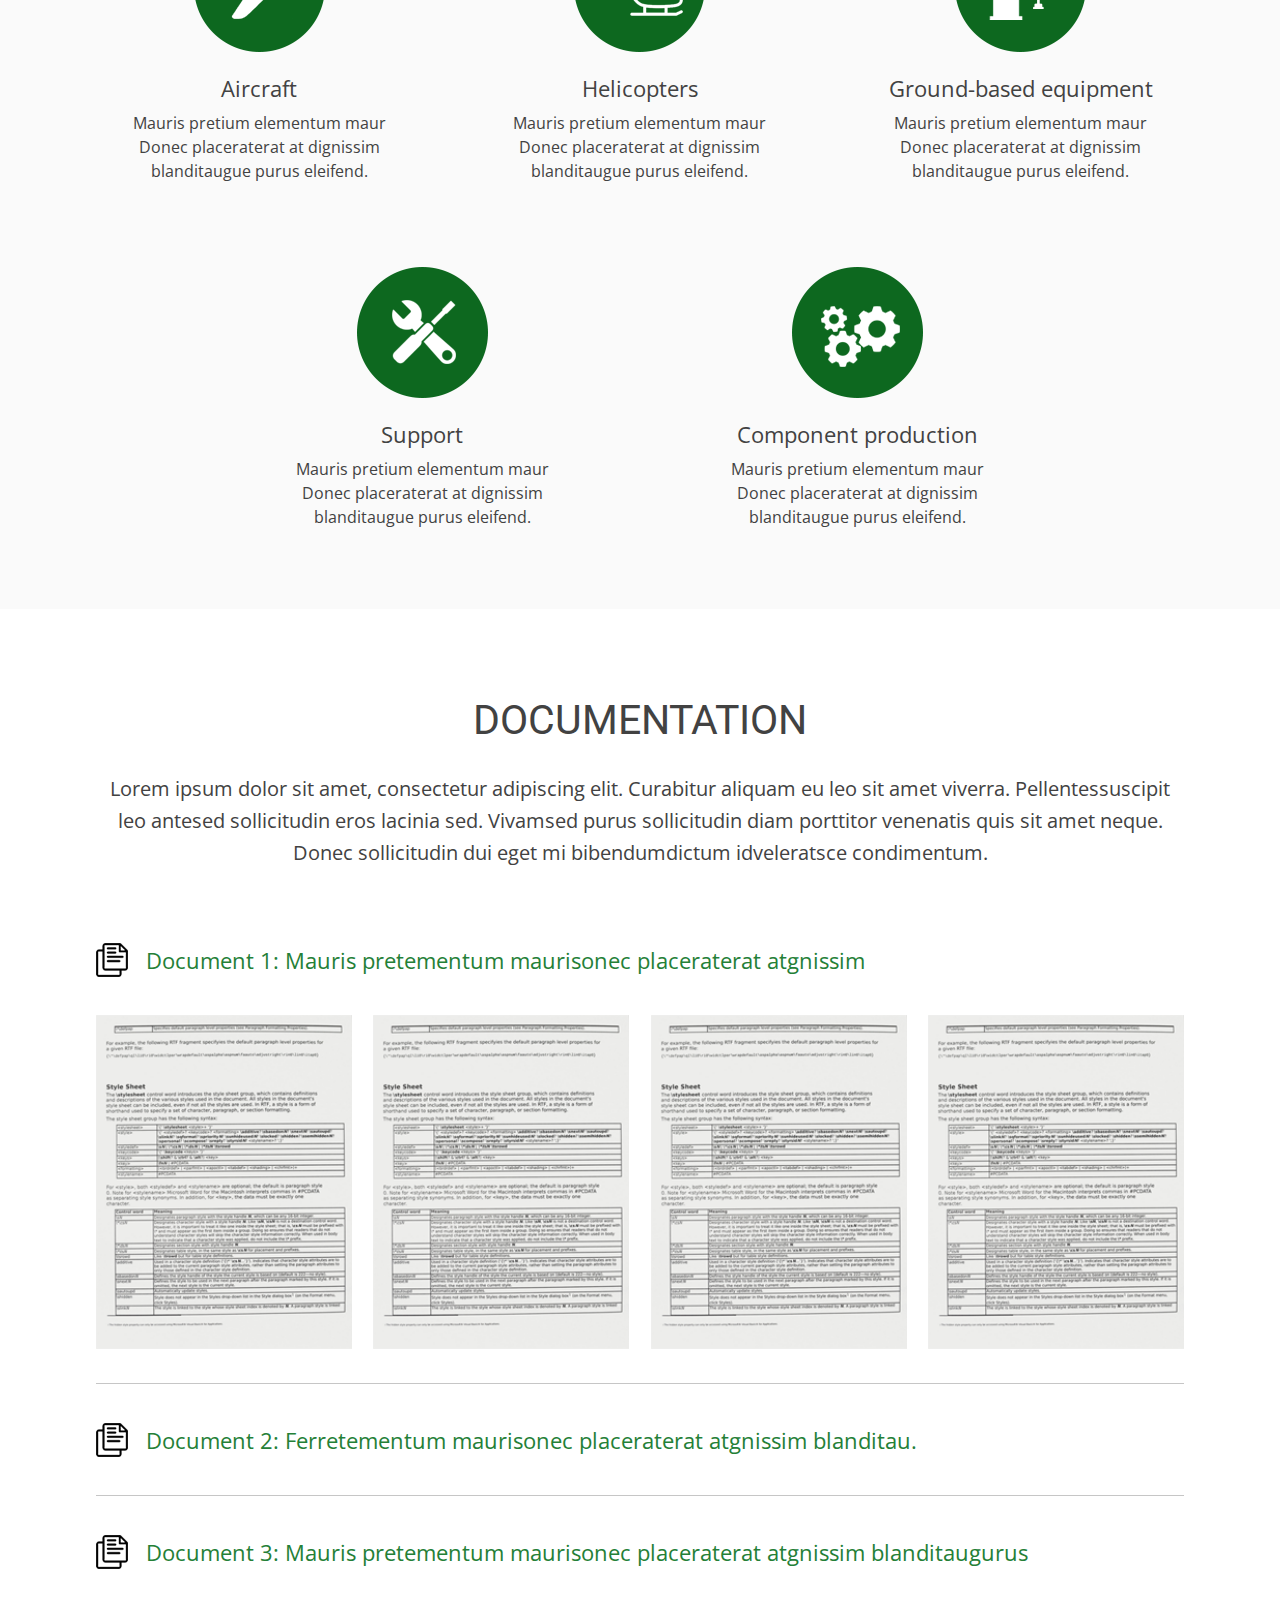
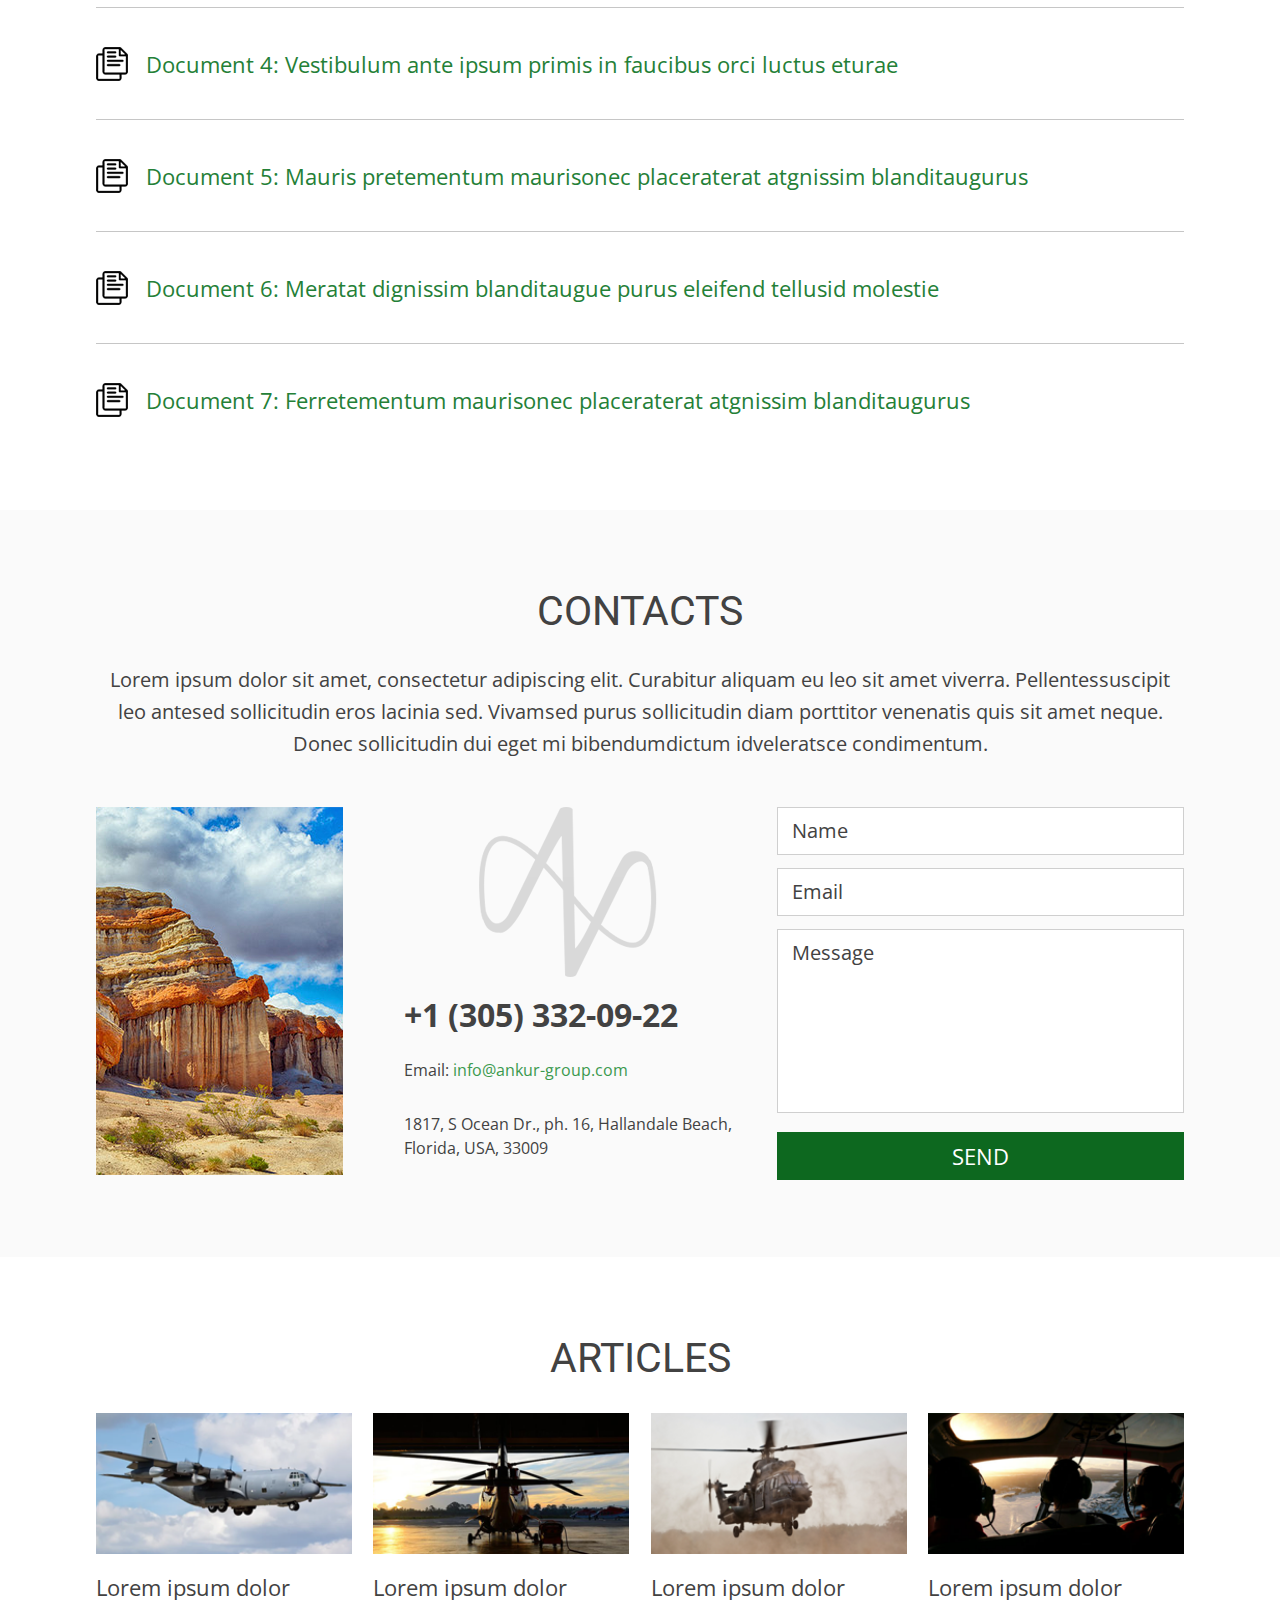
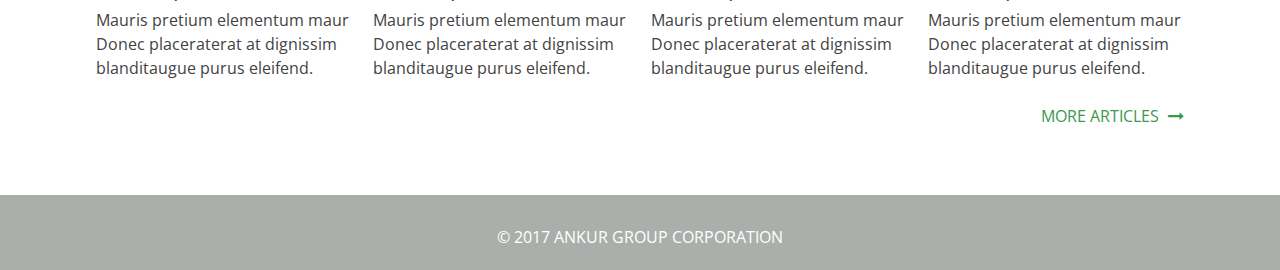
==== commit 0a1e3ec3: "edits" ====
--- a/index.html
+++ b/index.html
@@ -253,113 +253,47 @@
                 <div class="breadcrumb">
                     <p><a href="#"><i class="fa fa-angle-left" aria-hidden="true"></i> back</a>Ground-based equipment</p>
                 </div>
-                <div class="tab_list">
-                    <ul>
-                        <li class="active"><a href="#equip1">Engine</a></li>
-                        <li><a href="#equip2">Glider</a></li>
-                        <li><a href="#equip3">Avionics</a></li>
-                    </ul>    
-                </div>
                 <div class="tab_panels">
-                    <div id="equip1">
-                        <div class="panel_part">
-                            <p>Features</p>
-                            <ul>
-                                <li>Donec tempor nislvel</li>
-                                <li>Exconvallis iaculisorbi</li>
-                                <li>Fernibusquam nec</li>
-                                <li>Erterdum faucibus</li>
-                                <li>Tortor excondimentum</li>
-                                <li>Mibhid facilisisvelit</li>
-                                <li>Justo eget urnaraesent</li>
-                                <li>Alacus mattispellentesque</li>
-                                <li>Meribh acdictum libero</li>
-                            </ul>
+                    <div id="equipment" class="slider_equip">
+                        <div class="slides">
+                            <div class="slider_item">
+                                <h4>Lorem ipsum dolor</h4>
+                                <img src="img/img_article1.png" alt="Article Image">
+                                <p>Mauris pretium elementum maur Donec placeraterat at dignissim blanditaugue purus eleifend.</p>
+                            </div>
+                            <div class="slider_item">
+                                <h4>Lorem ipsum dolor</h4>
+                                <img src="img/img_article2.png" alt="Article Image">
+                                <p>Mauris pretium elementum maur Donec placeraterat at dignissim blanditaugue purus eleifend.</p>
+                            </div>
+                            <div class="slider_item">
+                                <h4>Lorem ipsum dolor</h4>
+                                <img src="img/img_article3.png" alt="Article Image">
+                                <p>Mauris pretium elementum maur Donec placeraterat at dignissim blanditaugue purus eleifend.</p>
+                            </div>
+                            <div class="slider_item">
+                                <h4>Lorem ipsum dolor</h4>
+                                <img src="img/img_article4.png" alt="Article Image">
+                                <p>Mauris pretium elementum maur Donec placeraterat at dignissim blanditaugue purus eleifend.</p>
+                            </div>
+                            <div class="slider_item">
+                                <h4>Lorem ipsum dolor</h4>
+                                <img src="img/img_article1.png" alt="Article Image">
+                                <p>Mauris pretium elementum maur Donec placeraterat at dignissim blanditaugue purus eleifend.</p>
+                            </div>
+                            <div class="slider_item">
+                                <h4>Lorem ipsum dolor</h4>
+                                <img src="img/img_article2.png" alt="Article Image">
+                                <p>Mauris pretium elementum maur Donec placeraterat at dignissim blanditaugue purus eleifend.</p>
+                            </div>
+                            <div class="slider_item">
+                                <h4>Lorem ipsum dolor</h4>
+                                <img src="img/img_article3.png" alt="Article Image">
+                                <p>Mauris pretium elementum maur Donec placeraterat at dignissim blanditaugue purus eleifend.</p>
+                            </div>
                         </div>
-                        <div class="panel_part">
-                            <p>Environment</p>
-                            <ul>
-                                <li>Fernibusquam nec</li>
-                                <li>Erterdum faucibus</li>
-                                <li>Tortor excondimentum </li>
-                            </ul>
-                        </div>
-                        <div class="panel_part">
-                            <p>Materials</p>
-                            <ul>
-                                <li>Donec tempor nislvel</li>
-                                <li>Exconvallis iaculisorbi</li>
-                                <li>Fernibusquam nec</li>
-                                <li>Erterdum faucibus</li>
-                            </ul>
-                        </div>
-                        <div class="panel_part">
-                            <p>Sitamet dolor</p>
-                            <ul>
-                                <li>Urnibusquam nec </li>
-                                <li>Exconvallis iaculisorbi</li>
-                                <li>Fernibusquam nec</li>
-                                <li>Erterdum faucibus</li>
-                                <li>Tortor excondimentum</li>
-                                <li>Nattispellentesque</li>
-                                <li>Secdictum libero</li>
-                            </ul>
-                        </div>
-                    </div>
-                    <div id="equip2">
-                        <div class="panel_part">
-                            <p>Aggregates</p>
-                            <ul>
-                                <li>Donec tempor nislvel</li>
-                                <li>Exconvallis iaculisorbi</li>
-                                <li>Fernibusquam nec</li>
-                                <li>Erterdum faucibus</li>
-                                <li>Tortor excondimentum</li>
-                                <li>Mibhid facilisisvelit</li>
-                                <li>Justo eget urnaraesent</li>
-                                <li>Alacus mattispellentesque</li>
-                                <li>Meribh acdictum libero</li>
-                            </ul>
-                        </div>
-                        <div class="panel_part">
-                            <p>Spare parts</p>
-                            <ul>
-                                <li>Tortor excondimentum </li>
-                                <li>Mibhid facilisisvelit</li>
-                                <li>Justo eget urnaraesent</li>
-                                <li>Alacus mattispellentesque</li>
-                                <li>Secdictum libero</li>
-                            </ul>
-                        </div>
-                        <div class="panel_part">
-                            <p>Materials</p>
-                            <ul>
-                                <li>Donec tempor nislvel</li>
-                                <li>Exconvallis iaculisorbi</li>
-                            </ul>
-                        </div>
-                    </div>
-                    <div id="equip3">
-                        <div class="panel_part">
-                            <p>Some equipment3</p>
-                            <ul>
-                                <li>Donec tempor nislvel</li>
-                                <li>Exconvallis iaculisorbi</li>
-                                <li>Fernibusquam nec</li>
-                                <li>Erterdum faucibus</li>
-                                <li>Tortor excondimentum</li>
-                            </ul>
-                        </div>
-                        <div class="panel_part">
-                            <p>Features</p>
-                            <ul>
-                                <li>Fernibusquam nec</li>
-                                <li>Erterdum faucibus</li>
-                                <li>Tortor excondimentum </li>
-                                <li>Mibhid facilisisvelit</li>
-                                <li>Justo eget urnaraesent</li>
-                            </ul>
-                        </div>
+                        <div class="prev"><img src="img/arrow_left.png" alt="Arrow"></div>
+                        <div class="next"><img src="img/arrow_right.png" alt="Arrow"></div>    
                     </div>
                 </div>
             </div>
@@ -372,113 +306,47 @@
                 <div class="breadcrumb">
                     <p><a href="#"><i class="fa fa-angle-left" aria-hidden="true"></i> back</a>Support</p>
                 </div>
-                <div class="tab_list">
-                    <ul>
-                        <li class="active"><a href="#supp1">Our support</a></li>
-                        <li><a href="#supp2">Demands</a></li>
-                        <li><a href="#supp3">Providing</a></li>
-                    </ul>    
-                </div>
                 <div class="tab_panels">
-                    <div id="supp1">
-                        <div class="panel_part">
-                            <p>Features</p>
-                            <ul>
-                                <li>Donec tempor nislvel</li>
-                                <li>Exconvallis iaculisorbi</li>
-                                <li>Fernibusquam nec</li>
-                                <li>Erterdum faucibus</li>
-                                <li>Tortor excondimentum</li>
-                                <li>Mibhid facilisisvelit</li>
-                                <li>Justo eget urnaraesent</li>
-                                <li>Alacus mattispellentesque</li>
-                                <li>Meribh acdictum libero</li>
-                            </ul>
+                    <div id="support" class="slider_sup">
+                        <div class="slides">
+                            <div class="slider_item">
+                                <h4>Lorem ipsum dolor</h4>
+                                <img src="img/img_article1.png" alt="Article Image">
+                                <p>Mauris pretium elementum maur Donec placeraterat at dignissim blanditaugue purus eleifend.</p>
+                            </div>
+                            <div class="slider_item">
+                                <h4>Lorem ipsum dolor</h4>
+                                <img src="img/img_article2.png" alt="Article Image">
+                                <p>Mauris pretium elementum maur Donec placeraterat at dignissim blanditaugue purus eleifend.</p>
+                            </div>
+                            <div class="slider_item">
+                                <h4>Lorem ipsum dolor</h4>
+                                <img src="img/img_article3.png" alt="Article Image">
+                                <p>Mauris pretium elementum maur Donec placeraterat at dignissim blanditaugue purus eleifend.</p>
+                            </div>
+                            <div class="slider_item">
+                                <h4>Lorem ipsum dolor</h4>
+                                <img src="img/img_article4.png" alt="Article Image">
+                                <p>Mauris pretium elementum maur Donec placeraterat at dignissim blanditaugue purus eleifend.</p>
+                            </div>
+                            <div class="slider_item">
+                                <h4>Lorem ipsum dolor</h4>
+                                <img src="img/img_article1.png" alt="Article Image">
+                                <p>Mauris pretium elementum maur Donec placeraterat at dignissim blanditaugue purus eleifend.</p>
+                            </div>
+                            <div class="slider_item">
+                                <h4>Lorem ipsum dolor</h4>
+                                <img src="img/img_article2.png" alt="Article Image">
+                                <p>Mauris pretium elementum maur Donec placeraterat at dignissim blanditaugue purus eleifend.</p>
+                            </div>
+                            <div class="slider_item">
+                                <h4>Lorem ipsum dolor</h4>
+                                <img src="img/img_article3.png" alt="Article Image">
+                                <p>Mauris pretium elementum maur Donec placeraterat at dignissim blanditaugue purus eleifend.</p>
+                            </div>
                         </div>
-                        <div class="panel_part">
-                            <p>Environment</p>
-                            <ul>
-                                <li>Fernibusquam nec</li>
-                                <li>Erterdum faucibus</li>
-                                <li>Tortor excondimentum </li>
-                            </ul>
-                        </div>
-                        <div class="panel_part">
-                            <p>Materials</p>
-                            <ul>
-                                <li>Donec tempor nislvel</li>
-                                <li>Exconvallis iaculisorbi</li>
-                                <li>Fernibusquam nec</li>
-                                <li>Erterdum faucibus</li>
-                            </ul>
-                        </div>
-                        <div class="panel_part">
-                            <p>Sitamet dolor</p>
-                            <ul>
-                                <li>Urnibusquam nec </li>
-                                <li>Exconvallis iaculisorbi</li>
-                                <li>Fernibusquam nec</li>
-                                <li>Erterdum faucibus</li>
-                                <li>Tortor excondimentum</li>
-                                <li>Nattispellentesque</li>
-                                <li>Secdictum libero</li>
-                            </ul>
-                        </div>
-                    </div>
-                    <div id="supp2">
-                        <div class="panel_part">
-                            <p>Aggregates</p>
-                            <ul>
-                                <li>Donec tempor nislvel</li>
-                                <li>Exconvallis iaculisorbi</li>
-                                <li>Fernibusquam nec</li>
-                                <li>Erterdum faucibus</li>
-                                <li>Tortor excondimentum</li>
-                                <li>Mibhid facilisisvelit</li>
-                                <li>Justo eget urnaraesent</li>
-                                <li>Alacus mattispellentesque</li>
-                                <li>Meribh acdictum libero</li>
-                            </ul>
-                        </div>
-                        <div class="panel_part">
-                            <p>Spare parts</p>
-                            <ul>
-                                <li>Tortor excondimentum </li>
-                                <li>Mibhid facilisisvelit</li>
-                                <li>Justo eget urnaraesent</li>
-                                <li>Alacus mattispellentesque</li>
-                                <li>Secdictum libero</li>
-                            </ul>
-                        </div>
-                        <div class="panel_part">
-                            <p>Materials</p>
-                            <ul>
-                                <li>Donec tempor nislvel</li>
-                                <li>Exconvallis iaculisorbi</li>
-                            </ul>
-                        </div>
-                    </div>
-                    <div id="supp3">
-                        <div class="panel_part">
-                            <p>Some equipment3</p>
-                            <ul>
-                                <li>Donec tempor nislvel</li>
-                                <li>Exconvallis iaculisorbi</li>
-                                <li>Fernibusquam nec</li>
-                                <li>Erterdum faucibus</li>
-                                <li>Tortor excondimentum</li>
-                            </ul>
-                        </div>
-                        <div class="panel_part">
-                            <p>Features</p>
-                            <ul>
-                                <li>Fernibusquam nec</li>
-                                <li>Erterdum faucibus</li>
-                                <li>Tortor excondimentum </li>
-                                <li>Mibhid facilisisvelit</li>
-                                <li>Justo eget urnaraesent</li>
-                            </ul>
-                        </div>
+                        <div class="prev"><img src="img/arrow_left.png" alt="Arrow"></div>
+                        <div class="next"><img src="img/arrow_right.png" alt="Arrow"></div>    
                     </div>
                 </div>
             </div>
@@ -491,64 +359,47 @@
                 <div class="breadcrumb">
                     <p><a href="#"><i class="fa fa-angle-left" aria-hidden="true"></i> back</a>Component production</p>
                 </div>
-                <div class="tab_list">
-                    <ul>
-                        <li class="active"><a href="#components">Components</a></li>
-                        <li><a href="#production">Production</a></li>
-                    </ul>    
-                </div>
                 <div class="tab_panels">
-                    <div id="components">
-                        <div class="panel_part">
-                            <p>Features</p>
-                            <ul>
-                                <li>Donec tempor nislvel</li>
-                                <li>Exconvallis iaculisorbi</li>
-                                <li>Fernibusquam nec</li>
-                                <li>Erterdum faucibus</li>
-                                <li>Tortor excondimentum</li>
-                                <li>Mibhid facilisisvelit</li>
-                                <li>Justo eget urnaraesent</li>
-                                <li>Alacus mattispellentesque</li>
-                                <li>Meribh acdictum libero</li>
-                            </ul>
+                    <div id="production" class="slider_prod">
+                        <div class="slides">
+                            <div class="slider_item">
+                                <h4>Lorem ipsum dolor</h4>
+                                <img src="img/img_article1.png" alt="Article Image">
+                                <p>Mauris pretium elementum maur Donec placeraterat at dignissim blanditaugue purus eleifend.</p>
+                            </div>
+                            <div class="slider_item">
+                                <h4>Lorem ipsum dolor</h4>
+                                <img src="img/img_article2.png" alt="Article Image">
+                                <p>Mauris pretium elementum maur Donec placeraterat at dignissim blanditaugue purus eleifend.</p>
+                            </div>
+                            <div class="slider_item">
+                                <h4>Lorem ipsum dolor</h4>
+                                <img src="img/img_article3.png" alt="Article Image">
+                                <p>Mauris pretium elementum maur Donec placeraterat at dignissim blanditaugue purus eleifend.</p>
+                            </div>
+                            <div class="slider_item">
+                                <h4>Lorem ipsum dolor</h4>
+                                <img src="img/img_article4.png" alt="Article Image">
+                                <p>Mauris pretium elementum maur Donec placeraterat at dignissim blanditaugue purus eleifend.</p>
+                            </div>
+                            <div class="slider_item">
+                                <h4>Lorem ipsum dolor</h4>
+                                <img src="img/img_article1.png" alt="Article Image">
+                                <p>Mauris pretium elementum maur Donec placeraterat at dignissim blanditaugue purus eleifend.</p>
+                            </div>
+                            <div class="slider_item">
+                                <h4>Lorem ipsum dolor</h4>
+                                <img src="img/img_article2.png" alt="Article Image">
+                                <p>Mauris pretium elementum maur Donec placeraterat at dignissim blanditaugue purus eleifend.</p>
+                            </div>
+                            <div class="slider_item">
+                                <h4>Lorem ipsum dolor</h4>
+                                <img src="img/img_article3.png" alt="Article Image">
+                                <p>Mauris pretium elementum maur Donec placeraterat at dignissim blanditaugue purus eleifend.</p>
+                            </div>
                         </div>
-                        <div class="panel_part">
-                            <p>Environment</p>
-                            <ul>
-                                <li>Fernibusquam nec</li>
-                                <li>Erterdum faucibus</li>
-                                <li>Tortor excondimentum </li>
-                            </ul>
-                        </div>
-                    </div>
-                    <div id="production">
-                        <div class="panel_part">
-                            <p>Aggregates</p>
-                            <ul>
-                                <li>Donec tempor nislvel</li>
-                                <li>Exconvallis iaculisorbi</li>
-                                <li>Fernibusquam nec</li>
-                                <li>Erterdum faucibus</li>
-                                <li>Tortor excondimentum</li>
-                                <li>Mibhid facilisisvelit</li>
-                            </ul>
-                        </div>
-                        <div class="panel_part">
-                            <p>Spare parts</p>
-                            <ul>
-                                <li>Tortor excondimentum </li>
-                                <li>Mibhid facilisisvelit</li>
-                                <li>Justo eget urnaraesent</li>
-                            </ul>
-                        </div>
-                        <div class="panel_part">
-                            <p>Materials</p>
-                            <ul>
-                                <li>Donec tempor nislvel</li>
-                                <li>Exconvallis iaculisorbi</li>
-                            </ul>
-                        </div>
+                        <div class="prev"><img src="img/arrow_left.png" alt="Arrow"></div>
+                        <div class="next"><img src="img/arrow_right.png" alt="Arrow"></div>    
                     </div>
                 </div>
             </div>
--- a/css/custom.css
+++ b/css/custom.css
@@ -216,7 +216,10 @@
 #what_we_offer .offer_item_inner .tab_panels .slider_item ul {}
 #what_we_offer .offer_item_inner .tab_panels .slider_item ul li { color: #0D681F;}
 #what_we_offer .offer_item_inner .tab_panels .slider_air,
-#what_we_offer .offer_item_inner .tab_panels .slider_hel { position: relative; width: 100%; overflow: hidden;}
+#what_we_offer .offer_item_inner .tab_panels .slider_hel,
+#what_we_offer .offer_item_inner .tab_panels .slider_equip,
+#what_we_offer .offer_item_inner .tab_panels .slider_sup,
+#what_we_offer .offer_item_inner .tab_panels .slider_prod { position: relative; width: 100%; overflow: hidden;}
 .prev { position: absolute; top: 50%; left: 0; width: 50px; height: 50px; margin-top: -25px; border-radius: 50%; cursor: pointer; background-color: rgba(0, 0, 0, 0.35); -webkit-transition: all 0.3s ease; -moz-transition: all 0.3s ease; -o-transition: all 0.3s ease; transition: all 0.3s ease;}
 .next { position: absolute; top: 50%; right: 0; width: 50px; height: 50px; margin-top: -25px; border-radius: 50%; cursor: pointer; background-color: rgba(0, 0, 0, 0.35); -webkit-transition: all 0.3s ease; -moz-transition: all 0.3s ease; -o-transition: all 0.3s ease; transition: all 0.3s ease;}
 .prev img,
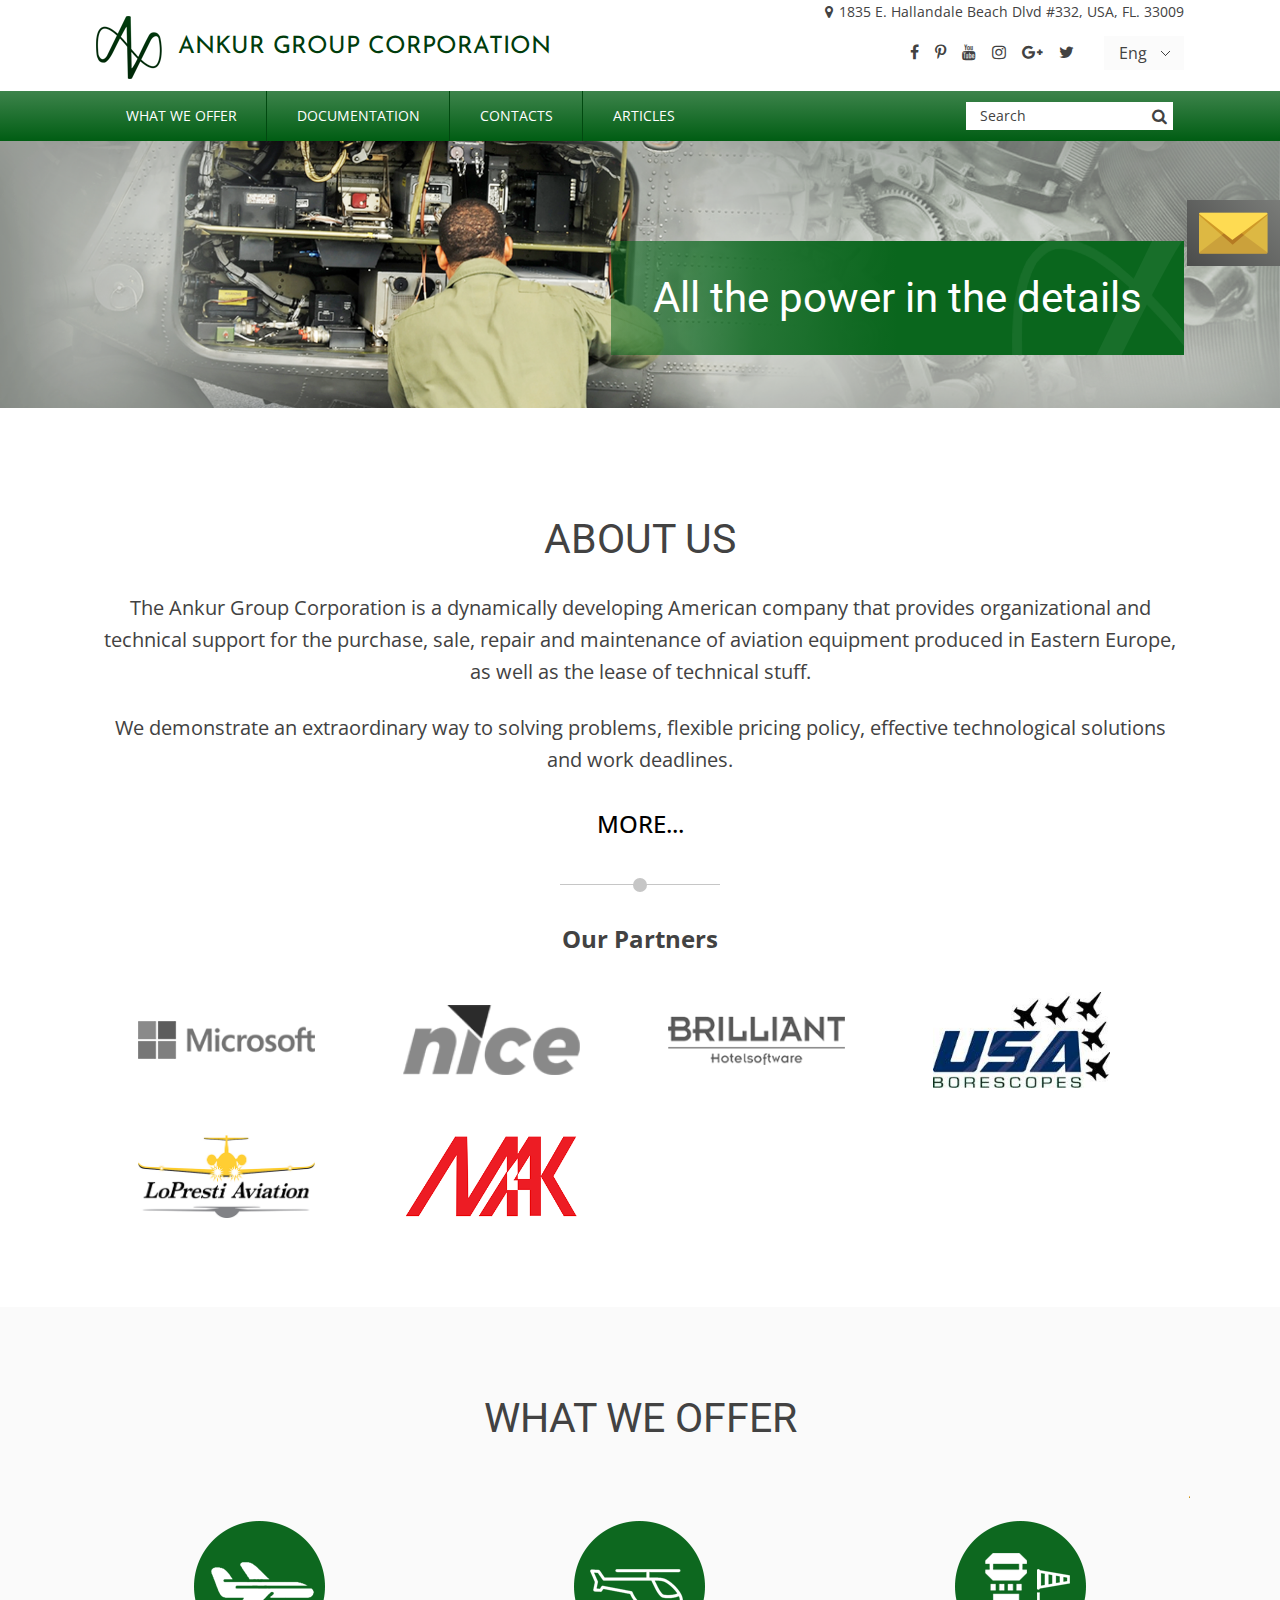
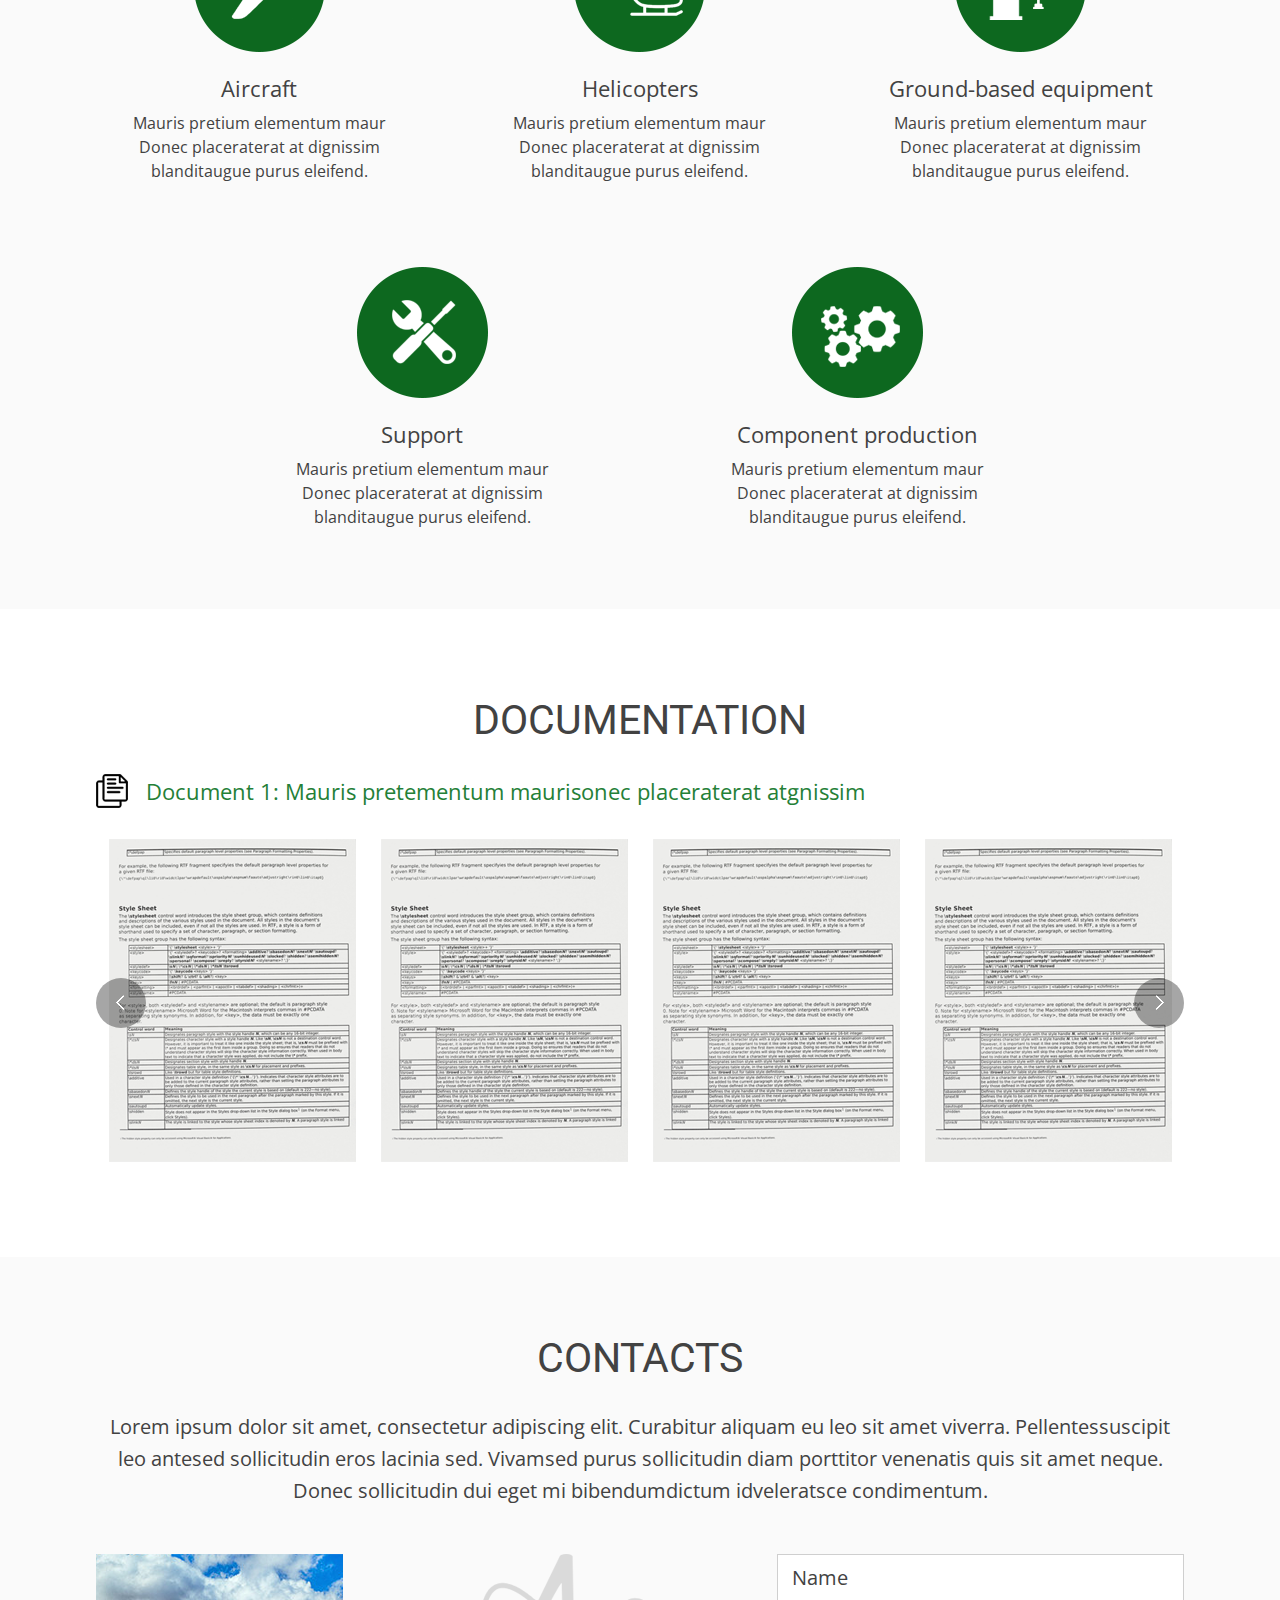
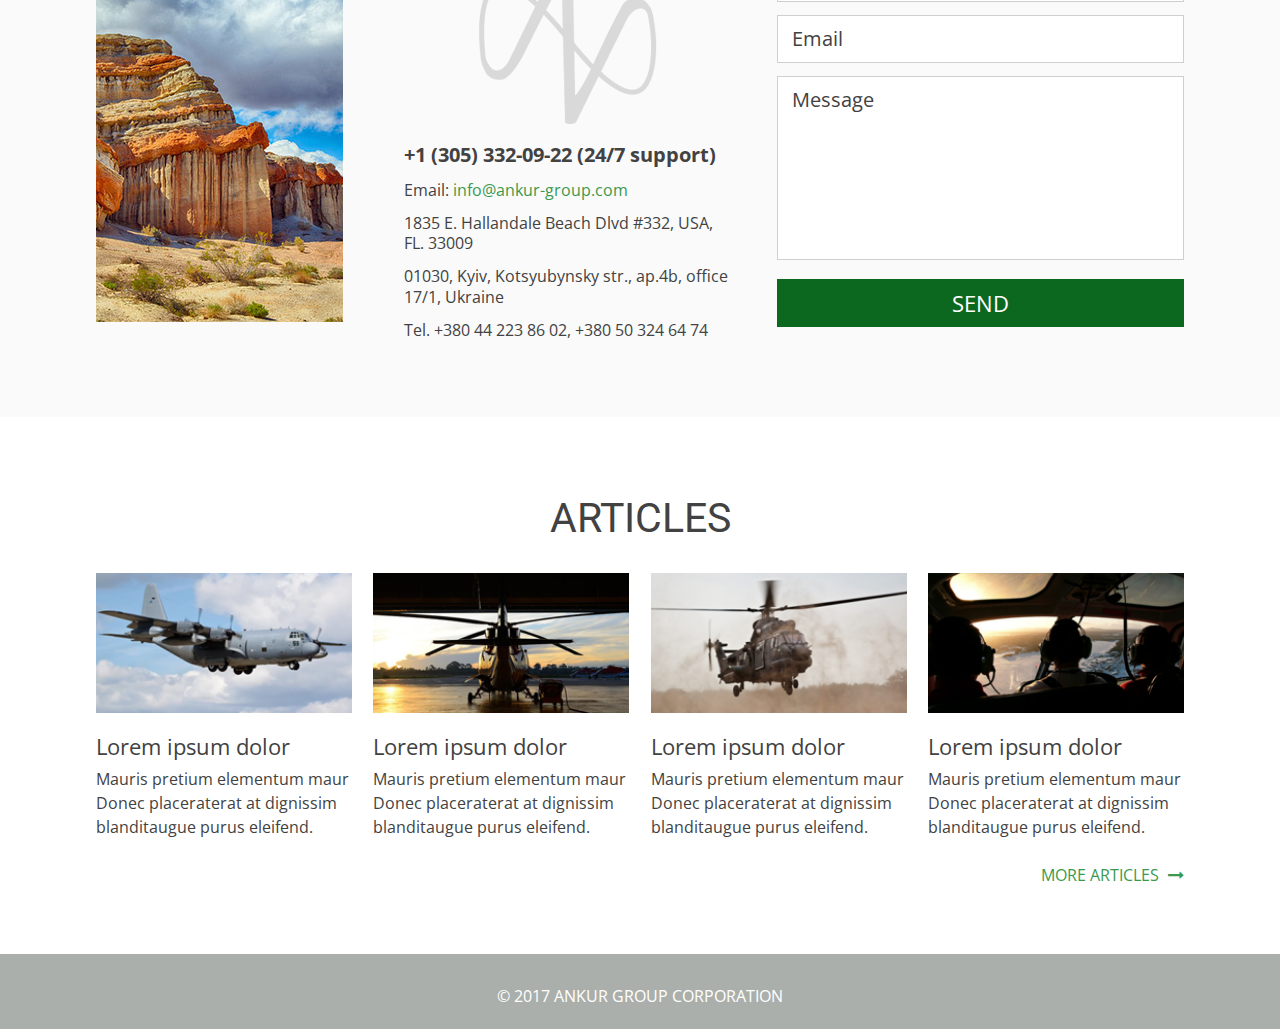
==== commit 88dbaf15: "final html" ====
--- a/index.html
+++ b/index.html
@@ -19,7 +19,7 @@
                     <h1>ANKUR GROUP CORPORATION</h1>
                 </a>
                 <div class="social">
-                    <p><i class="fa fa-map-marker" aria-hidden="true"></i>1817, S Ocean Dr., ph. 16, Hallandale Beach, Florida, USA, 33009</p>
+                    <p><i class="fa fa-map-marker" aria-hidden="true"></i>1835 E. Hallandale Beach Dlvd #332, USA, FL. 33009</p>
                     <select>
                         <option>Eng</option>
                         <option>Pt</option>
@@ -124,8 +124,7 @@
                 <div class="tab_list">
                     <ul>
                         <li class="active"><a href="#air_selling">Selling</a></li>
-                        <li><a href="#air_sale_form">Add aircraft for sale</a></li>
-                        <li><a href="#air_buy_form">Purchase requisition form</a></li>
+                        <li><a href="#air_sale_form">Contact us to purchase/sell aircraft</a></li>
                     </ul>    
                 </div>
                 <div class="tab_panels">
@@ -166,15 +165,24 @@
                                 <img src="img/img_article3.png" alt="Article Image">
                                 <p>Mauris pretium elementum maur Donec placeraterat at dignissim blanditaugue purus eleifend.</p>
                             </div>
-                        </div>
-                        <div class="prev"><img src="img/arrow_left.png" alt="Arrow"></div>
-                        <div class="next"><img src="img/arrow_right.png" alt="Arrow"></div>    
-                    </div>
-                    <div id="air_sale_form">
-                        
-                    </div>
-                    <div id="air_buy_form">
-                        
+                        </div>    
+                    </div>
+                    <div id="air_sale_form" class="sale_form">
+                        <form id="aircraft_form" action="/" method="post">
+                            <label for="air_sale_select">You want to:</label>
+                            <select id="air_sale_select" name="sel" class="required">
+                                <option value="0"></option>
+                                <option value="buy_air">Buy aircraft</option>
+                                <option value="sell_air">Sell aircraft</option>
+                            </select>
+                            <label for="air_model">Type here the model:</label>
+                            <input type="text" name="model" placeholder="Model" id="air_model">
+                            <label for="air_email">Type here your email:</label>
+                            <input type="email" name="email" placeholder="Email" id="air_email" class="required">
+                            <label for="air_message">Type here your message (name, contacts etc.):</label>
+                            <textarea name="message" placeholder="Message" id="air_message" class="required"></textarea>
+                            <input type="submit" value="SEND">
+                        </form>
                     </div>
                 </div>
             </div>
@@ -190,8 +198,7 @@
                 <div class="tab_list">
                     <ul>
                         <li class="active"><a href="#hel_selling">Selling</a></li>
-                        <li><a href="#hel_sale_form">Add helicopter for sale</a></li>
-                        <li><a href="#hel_buy_form">Purchase requisition form</a></li>
+                        <li><a href="#hel_sale_form">Contact us to purchase/sell helicopter</a></li>
                     </ul>    
                 </div>
                 <div class="tab_panels">
@@ -232,15 +239,24 @@
                                 <img src="img/img_article3.png" alt="Article Image">
                                 <p>Mauris pretium elementum maur Donec placeraterat at dignissim blanditaugue purus eleifend.</p>
                             </div>
-                        </div>
-                        <div class="prev"><img src="img/arrow_left.png" alt="Arrow"></div>
-                        <div class="next"><img src="img/arrow_right.png" alt="Arrow"></div>  
-                    </div>
-                    <div id="hel_sale_form">
-                        
-                    </div>
-                    <div id="hel_buy_form">
-                        
+                        </div>  
+                    </div>
+                    <div id="hel_sale_form" class="sale_form">
+                        <form id="helicopter_form" action="/" method="post">
+                            <label for="hel_sale_select">You want to:</label>
+                            <select id="hel_sale_select" name="sel" class="required">
+                                <option value="0"></option>
+                                <option value="buy_hel">Buy helicopter</option>
+                                <option value="sell_hel">Sell helicopter</option>
+                            </select>
+                            <label for="hel_model">Type here the model:</label>
+                            <input type="text" name="model" placeholder="Model" id="hel_model">
+                            <label for="hel_email">Type here your email:</label>
+                            <input type="email" name="email" placeholder="Email" id="hel_email" class="required">
+                            <label for="hel_message">Type here your message (name, contacts etc.):</label>
+                            <textarea name="message" placeholder="Message" id="hel_message" class="required"></textarea>
+                            <input type="submit" value="SEND">
+                        </form>
                     </div>
                 </div>
             </div>
@@ -291,9 +307,7 @@
                                 <img src="img/img_article3.png" alt="Article Image">
                                 <p>Mauris pretium elementum maur Donec placeraterat at dignissim blanditaugue purus eleifend.</p>
                             </div>
-                        </div>
-                        <div class="prev"><img src="img/arrow_left.png" alt="Arrow"></div>
-                        <div class="next"><img src="img/arrow_right.png" alt="Arrow"></div>    
+                        </div>    
                     </div>
                 </div>
             </div>
@@ -344,9 +358,7 @@
                                 <img src="img/img_article3.png" alt="Article Image">
                                 <p>Mauris pretium elementum maur Donec placeraterat at dignissim blanditaugue purus eleifend.</p>
                             </div>
-                        </div>
-                        <div class="prev"><img src="img/arrow_left.png" alt="Arrow"></div>
-                        <div class="next"><img src="img/arrow_right.png" alt="Arrow"></div>    
+                        </div>   
                     </div>
                 </div>
             </div>
@@ -397,9 +409,7 @@
                                 <img src="img/img_article3.png" alt="Article Image">
                                 <p>Mauris pretium elementum maur Donec placeraterat at dignissim blanditaugue purus eleifend.</p>
                             </div>
-                        </div>
-                        <div class="prev"><img src="img/arrow_left.png" alt="Arrow"></div>
-                        <div class="next"><img src="img/arrow_right.png" alt="Arrow"></div>    
+                        </div>  
                     </div>
                 </div>
             </div>
@@ -411,68 +421,25 @@
     <div class="container" id="documentation">
         <div class="container_inner">
             <h2>DOCUMENTATION</h2>
-            <p>Lorem ipsum dolor sit amet, consectetur adipiscing elit. Curabitur aliquam eu leo sit amet viverra. Pellentessuscipit leo antesed sollicitudin eros lacinia sed. Vivamsed purus sollicitudin diam porttitor venenatis quis sit amet neque. Donec sollicitudin dui eget mi bibendumdictum idveleratsce condimentum.</p>
-            <div class="accordion">
-                <div class="accord_item">
-                    <h4>Document 1: Mauris pretementum maurisonec placeraterat atgnissim</h4>
-                    <div class="accord_content">
+            <p>Document 1: Mauris pretementum maurisonec placeraterat atgnissim</p>
+            <div class="slider_docs">
+                <div class="slides">
+                    <div class="slider_item">
                         <img src="img/img_document.png" alt="Document">
+                    </div>    
+                    <div class="slider_item">
                         <img src="img/img_document.png" alt="Document">
+                    </div>    
+                    <div class="slider_item">
                         <img src="img/img_document.png" alt="Document">
+                    </div>
+                    <div class="slider_item">
                         <img src="img/img_document.png" alt="Document">
                     </div>
-                </div>
-                <div class="accord_item">
-                    <h4>Document 2: Ferretementum maurisonec placeraterat atgnissim blanditau.</h4>
-                    <div class="accord_content">
+                    <div class="slider_item">
                         <img src="img/img_document.png" alt="Document">
-                        <img src="img/img_document.png" alt="Document">
-                        <img src="img/img_document.png" alt="Document">
-                        <img src="img/img_document.png" alt="Document">
-                    </div>
-                </div>
-                <div class="accord_item">
-                    <h4>Document 3: Mauris pretementum maurisonec placeraterat atgnissim blanditaugurus</h4>
-                    <div class="accord_content">
-                        <img src="img/img_document.png" alt="Document">
-                        <img src="img/img_document.png" alt="Document">
-                        <img src="img/img_document.png" alt="Document">
-                        <img src="img/img_document.png" alt="Document">
-                    </div>
-                </div>
-                <div class="accord_item">
-                    <h4>Document 4: Vestibulum ante ipsum primis in faucibus orci luctus eturae</h4>
-                    <div class="accord_content">
-                        <img src="img/img_document.png" alt="Document">
-                        <img src="img/img_document.png" alt="Document">
-                        <img src="img/img_document.png" alt="Document">
-                        <img src="img/img_document.png" alt="Document">
-                    </div>
-                </div>
-                <div class="accord_item">
-                    <h4>Document 5: Mauris pretementum maurisonec placeraterat atgnissim blanditaugurus</h4>
-                    <div class="accord_content">
-                        <img src="img/img_document.png" alt="Document">
-                        <img src="img/img_document.png" alt="Document">
-                        <img src="img/img_document.png" alt="Document">
-                        <img src="img/img_document.png" alt="Document">
-                    </div>
-                </div>
-                <div class="accord_item">
-                    <h4>Document 6: Meratat dignissim blanditaugue purus eleifend tellusid molestie</h4>
-                    <div class="accord_content">
-                        <img src="img/img_document.png" alt="Document">
-                        <img src="img/img_document.png" alt="Document">
-                        <img src="img/img_document.png" alt="Document">
-                        <img src="img/img_document.png" alt="Document">
-                    </div>
-                </div>
-                <div class="accord_item">
-                    <h4>Document 7: Ferretementum maurisonec placeraterat atgnissim blanditaugurus</h4>
-                    <div class="accord_content">
-                        <img src="img/img_document.png" alt="Document">
-                        <img src="img/img_document.png" alt="Document">
-                        <img src="img/img_document.png" alt="Document">
+                    </div>
+                    <div class="slider_item">
                         <img src="img/img_document.png" alt="Document">
                     </div>
                 </div>
@@ -491,15 +458,17 @@
             </div>    
             <div class="contact_data">
                 <img src="img/contacts_logo.png" alt="Logo">
-                <p><span>+1 (305) 332-09-22</span></p>
+                <p><span>+1 (305) 332-09-22 (24/7 support)</span></p>
                 <p>Email: <a href="mailto:info@ankur-group.com">info@ankur-group.com</a></p>
-                <p>1817, S Ocean Dr., ph. 16, Hallandale Beach, Florida, USA, 33009</p>
+                <p>1835 E. Hallandale Beach Dlvd #332, USA, FL. 33009</p>
+                <p>01030, Kyiv, Kotsyubynsky str., ap.4b, office 17/1, Ukraine</p>
+                <p>Тel. +380 44 223 86 02, +380 50 324 64 74</p>
             </div>
             <div class="contact_form">
                 <form id="contacts_form" action="/" method="post">
-                    <input type="text" name="name" placeholder="Name">
-                    <input type="email" name="email" placeholder="Email">
-                    <textarea name="message" placeholder="Message"></textarea>
+                    <input type="text" name="name" placeholder="Name" class="required">
+                    <input type="email" name="email" placeholder="Email" class="required">
+                    <textarea name="message" placeholder="Message" class="required"></textarea>
                     <input type="submit" value="SEND">
                 </form>
             </div>
@@ -554,9 +523,9 @@
         <div class="clear"></div>
         <div class="contact_form">
             <form id="msg_form" action="/" method="post">
-                <input type="text" name="name" placeholder="Name">
-                <input type="email" name="email" placeholder="Email">
-                <textarea name="message" placeholder="Message"></textarea>
+                <input type="text" name="name" placeholder="Name" class="required">
+                <input type="email" name="email" placeholder="Email" class="required">
+                <textarea name="message" placeholder="Message" class="required"></textarea>
                 <input type="submit" value="SEND">
             </form>
         </div>
@@ -565,6 +534,7 @@
 
     <script type="text/javascript" src="./js/jquery-3.1.1.min.js"></script>
     <script type="text/javascript" src="./js/slider.js"></script>
+    <script type="text/javascript" src="./js/forms.js"></script>
     <script type="text/javascript" src="./js/custom.js"></script>
 </body>
 </html>--- a/css/custom.css
+++ b/css/custom.css
@@ -9,7 +9,7 @@
 /*-----------------CSS reset-------------------*/
 * { -webkit-box-sizing: border-box; -moz-box-sizing: border-box; box-sizing: border-box;}
 body { margin: 0; border: 0; padding: 0; outline: 0; vertical-align: baseline; background: transparent; font: normal 400 16px/24px 'Open Sans', sans-serif; color: #424242;-webkit-text-size-adjust: 100%; -ms-text-size-adjust: 100%;}
-input, button, textarea { -webkit-appearance: none; outline: none;}
+input, button, textarea, select { -webkit-appearance: none; outline: none;}
 h1, h2, h3, h4, h5, h6 { font-weight:normal;}
 ol, ul, li { list-style: none; margin: 0; padding: 0;}
 img { max-width: 100%; border: none; outline: none;}
@@ -114,7 +114,6 @@
 	.container_inner { padding: 0;}
   	.nav-opener { display: block;}
   	header.main_header a.logo img { display: none;}
-  	/*header.main_header .header_top { display: none;}*/
   	header.main_header .header_top a.logo { display: none;}
   	header.main_header .header_top .social p { display: none;}
   	header.main_header .header_top .social ul { display: none;}
@@ -126,7 +125,7 @@
   	header.main_header .search_form button { display: none;}
   	header.main_header.fixed .search_form { display: block;}
   	header.main_header button.search_switch { display: block; position: absolute; top: 22px; right: 140px; border: transparent;}
-  	header.main_header #main_menu ul { display: none; /*position: relative;*/}
+  	header.main_header #main_menu ul { display: none;}
   	header.main_header #main_menu ul li { float: none; display: list-item; height: 64px; border-top: 1px solid #D5D5D5;}
   	header.main_header #main_menu ul li:last-child { border-bottom: 1px solid #D5D5D5;}
   	header.main_header #main_menu ul li:after { display: none;}
@@ -161,7 +160,6 @@
 .about_us .container_inner { padding-top: 20px; background: #fff; }
 .about_us p { margin-bottom: 24px; text-align: center; font-size: 20px; line-height: 32px;}
 .about_us h2 { margin-bottom: 32px; text-align: center; line-height: 1;}
-/*.about_us h2 + p { font-size: 20px; line-height: 32px;}*/
 .about_us h4 { margin: 74px 0 15px; font-size: 24px; font-weight: 700; text-align: center;}
 .about_us h4:before { content: ' '; display: block; position: absolute; left: 50%; width: 14px; height: 14px; margin-left: -7px; margin-top: -44px; border-radius: 50%; background-color: #C6C6C6;}
 .about_us h4:after { content: ' '; display: block; position: absolute; left: 50%; width: 160px; height: 1px; margin-left: -80px; margin-top: -71px;background-color: #C6C6C6;}
@@ -191,7 +189,7 @@
 .left-5 { margin-left: 5%;}
 .left-10 { margin-left: 10%;}
 .left-15 { margin-left: 15%;}
-#what_we_offer .offer_item_inner { position: absolute; top: 60px; left: 100%; width: 100%; max-width: 1100px; min-height: 780px; text-align: left; background: #FAFAFA;}
+#what_we_offer .offer_item_inner { position: absolute; top: 60px; left: 100%; width: 100%; max-width: 1100px; min-height: 830px; text-align: left; background: #FAFAFA;}
 #what_we_offer .offer_item_inner .breadcrumb p { font-size: 22px;}
 #what_we_offer .offer_item_inner .breadcrumb p a { position: relative; margin-right: 10px; padding-left: 7px; font-size: 12px; color: #0D681F; }
 #what_we_offer .offer_item_inner .breadcrumb p a i { position: absolute; left: 0; top: 3px; -moz-transform: scaleX(1.5); -ms-transform: scaleX(1.5); -webkit-transform: scaleX(1.5); -o-transform: scaleX(1.5); transform: scaleX(1.5);}
@@ -226,6 +224,39 @@
 .next img { padding: 16px 20px 17px; border-radius: 50%;}
 .prev:hover,
 .next:hover { background-color: rgba(0, 0, 0, 0.5); -webkit-transition: all 0.3s ease; -moz-transition: all 0.3s ease; -o-transition: all 0.3s ease; transition: all 0.3s ease;}
+#what_we_offer .sale_form { float: left; width: 50%; margin-top: 27px; padding-left: 28px;}
+#what_we_offer .sale_form form label { font-size: 20px; }
+#what_we_offer .sale_form form select,
+#what_we_offer .sale_form form input,
+#what_we_offer .sale_form form textarea { width: 100%; margin: 6px 0 13px; padding: 11px 14px; border: 1px solid #CFCFCF; font: 20px/24px 'Open Sans', sans-serif; color: #424242;}
+#what_we_offer .sale_form form textarea { height: 160px; resize: none;}
+#what_we_offer .sale_form form select { background: #FFFFFF url(../img/select_arrow.png) 95% center no-repeat;}
+#what_we_offer .sale_form form select:focus,
+#what_we_offer .sale_form form input:focus,
+#what_we_offer .sale_form form textarea:focus { -webkit-box-shadow: 0px 0px 1px 1px #CFCFCF; -moz-box-shadow: 0px 0px 1px 1px #CFCFCF; box-shadow: 0px 0px 1px 1px #CFCFCF;}
+#what_we_offer .sale_form form input[type="submit"] { font-size: 22px; border: 1px solid #0D681F; color: #FFFFFF; background: #0D681F; -webkit-transition: background 0.3s ease; -moz-transition: background 0.3s ease; -o-transition: background 0.3s ease; transition: background 0.3s ease;}
+#what_we_offer .sale_form form input[type="submit"]:hover, 
+#what_we_offer .sale_form form input[type="submit"]:active { background: #045316; -webkit-transition: background 0.3s ease; -moz-transition: background 0.3s ease; -o-transition: background 0.3s ease; transition: background 0.3s ease;}
+#what_we_offer .sale_form form input::-webkit-input-placeholder,
+#what_we_offer .sale_form form textarea::-webkit-input-placeholder { color: rgba(66, 66, 66, 0.7); -webkit-transition: color 0.3s ease; transition: color 0.3s ease;}
+#what_we_offer .sale_form form input::-moz-placeholder,
+#what_we_offer .sale_form form textarea::-moz-placeholder { color: rgba(66, 66, 66, 0.7); -moz-transition: color 0.3s ease; transition: color 0.3s ease;}
+#what_we_offer .sale_form form input:-moz-placeholder,
+#what_we_offer .sale_form form textarea:-moz-placeholder { color: rgba(66, 66, 66, 0.7); -moz-transition: color 0.3s ease; transition: color 0.3s ease;}
+#what_we_offer .sale_form form input:-ms-input-placeholder,
+#what_we_offer .sale_form form textarea:-ms-input-placeholder { color: rgba(66, 66, 66, 0.7); -ms-transition: color 0.3s ease; transition: color 0.3s ease;}
+#what_we_offer .sale_form form input:focus::-webkit-input-placeholder,
+#what_we_offer .sale_form form textarea:focus::-webkit-input-placeholder { color: rgba(66, 66, 66, 0); -webkit-transition: color 0.3s ease; transition: color 0.3s ease;}
+#what_we_offer .sale_form form input:focus::-moz-placeholder,
+#what_we_offer .sale_form form textarea:focus::-moz-placeholder { color: rgba(66, 66, 66, 0); -moz-transition: color 0.3s ease; transition: color 0.3s ease;}
+#what_we_offer .sale_form form input:focus:-moz-placeholder,
+#what_we_offer .sale_form form textarea:focus:-moz-placeholder { color: rgba(66, 66, 66, 0); -moz-transition: color 0.3s ease; transition: color 0.3s ease;}
+#what_we_offer .sale_form form input:focus:-ms-input-placeholder,
+#what_we_offer .sale_form form textarea:focus:-ms-input-placeholder { color: rgba(66, 66, 66, 0); -ms-transition: color 0.3s ease; transition: color 0.3s ease;}
+#what_we_offer .sale_form select.error,
+#what_we_offer .sale_form input.error,
+#what_we_offer .sale_form textarea.error { border: 1px solid red;}
+
 @media (max-width: 800px){
 	#what_we_offer { padding: 58px 12px 26px;}
 	#what_we_offer .offer_item { float: none; width: 100%; margin-bottom: 28px; padding-bottom: 10px; text-align: left;}
@@ -237,43 +268,31 @@
 	#what_we_offer .offer_item_inner .breadcrumb { display: none;}
 	#what_we_offer .offer_item_inner .tab_list ul li { float: none; height: auto;}
 	#what_we_offer .offer_item_inner .tab_list ul li a { border-left: 1px solid transparent;}
-	/*#what_we_offer .offer_item_inner .tab_panels .slider_item { float: none; width: 100%;}*/
 	#what_we_offer .offer_item_inner .tab_panels .slider_item img { display: block; margin: 0 auto; }
+	#what_we_offer .sale_form { float: none; width: 100%; }
 }
 /*-----------------End What We Offer section-------------------*/
 
 /*-----------------Documentation section-------------------*/
 #documentation { padding: 91px 0 89px; text-align: center; background: #fff;}
 #documentation h2 { margin-bottom: 32px; line-height: 1;}
-#documentation h2 + p { font-size: 20px; line-height: 32px; /*text-indent: 12px;*/}
-#documentation .accordion { position: relative;}
-#documentation .accordion .accord_item { margin-top: 70px;}
-#documentation .accordion .accord_item:after { content: ' '; display:block; position: absolute; left: 0; width: 100%; height: 1px; margin-top: 34px; background-color: #C6C6C6;}
-#documentation .accordion .accord_item:last-of-type:after { display: none;}
-#documentation .accordion .accord_item h4 { margin-bottom: 0; padding: 6px 6px 6px 50px; text-align: left; font-size: 22px; color: #248037; background: url(../img/icon_document.png) left center no-repeat; -webkit-transition: opacity 0.3s ease; -moz-transition: opacity 0.3s ease; -o-transition: opacity 0.3s ease; transition: opacity 0.3s ease;}
-#documentation .accordion .accord_item h4:hover, 
-#documentation .accordion .accord_item h4:active { cursor: pointer; opacity: 0.7; -webkit-transition: opacity 0.3s ease; -moz-transition: opacity 0.3s ease; -o-transition: opacity 0.3s ease; transition: opacity 0.3s ease;}
-#documentation .accordion .accord_item .accord_content { display: none; padding-top: 34px; text-align: left;}
-#documentation .accordion .accord_item:first-of-type .accord_content { display: block;}
-#documentation .accordion .accord_item .accord_content:after { content: ' '; display: block; clear: both;}
-#documentation .accordion .accord_item .accord_content img { float: left; width: 23.5%; margin-left: 2%;}
-#documentation .accordion .accord_item .accord_content img:first-child { margin-left: 0;}
+#documentation .slider_docs { position: relative; width: 100%; margin-top: 30px; overflow: hidden;}
+#documentation .slider_docs .slider_item { float: left; padding: 0 5px;}
+#documentation p { margin-bottom: 0; padding: 6px 6px 6px 50px; text-align: left; font-size: 22px; color: #248037; background: url(../img/icon_document.png) left center no-repeat;}
 @media (max-width: 800px){
 	#documentation { padding: 58px 12px 26px;}
-	#documentation p, #documentation h2, #documentation .accordion { padding: 0;}	
+	#documentation h2 { padding: 0;}	
 }
 /*-----------------End Documentation section-------------------*/
 
 /*-----------------Contacts section-------------------*/
 #contacts { padding: 81px 0 64px; text-align: center; background: #FAFAFA;}
 #contacts h2 { margin-bottom: 32px; line-height: 1;}
-#contacts h2 + p { font-size: 20px; line-height: 32px; /*text-indent: 12px;*/}
+#contacts h2 + p { font-size: 20px; line-height: 32px;}
 #contacts .contact_img { float: left; width: 25%; margin-top: 27px; text-align: left;}
 #contacts .contact_data { float: left; width: 35%; margin-top: 27px; padding: 0 8px 0 28px;}
-#contacts .contact_data p { margin: 6px 0; padding: 0 8px 0 8px; text-align: left; line-height: 1.3;}
-#contacts .contact_data p:first-of-type { margin: 11px 0 24px;}
-#contacts .contact_data p:last-child { margin: 32px 0 16px; line-height: 24px;}
-#contacts .contact_data p span { font-size: 32px; font-weight: bold;}
+#contacts .contact_data p { margin: 12px 0; padding: 0 8px 0 8px; text-align: left; line-height: 1.3;}
+#contacts .contact_data p span { font-size: 20px; font-weight: bold;}
 #contacts .contact_data p a { color: #3B994E; -webkit-transition: opacity 0.3s ease; -moz-transition: opacity 0.3s ease; -o-transition: opacity 0.3s ease; transition: opacity 0.3s ease;}
 #contacts .contact_data p a:hover,
 #contacts .contact_data p a:active { opacity: 0.7; -webkit-transition: opacity 0.3s ease; -moz-transition: opacity 0.3s ease; -o-transition: opacity 0.3s ease; transition: opacity 0.3s ease;}
@@ -315,7 +334,6 @@
 	#contacts .contact_img { display: none;}
 	#contacts .contact_data { float: none; width: 100%; padding: 0;}
 	#contacts .contact_data p { text-align: center;}
-	#contacts .contact_data p:last-child { max-width: 336px; margin: 32px auto 16px;}	
 	#contacts .contact_form { float: none; width: 100%; padding: 0;}
 }
 /*-----------------End Contacts section-------------------*/
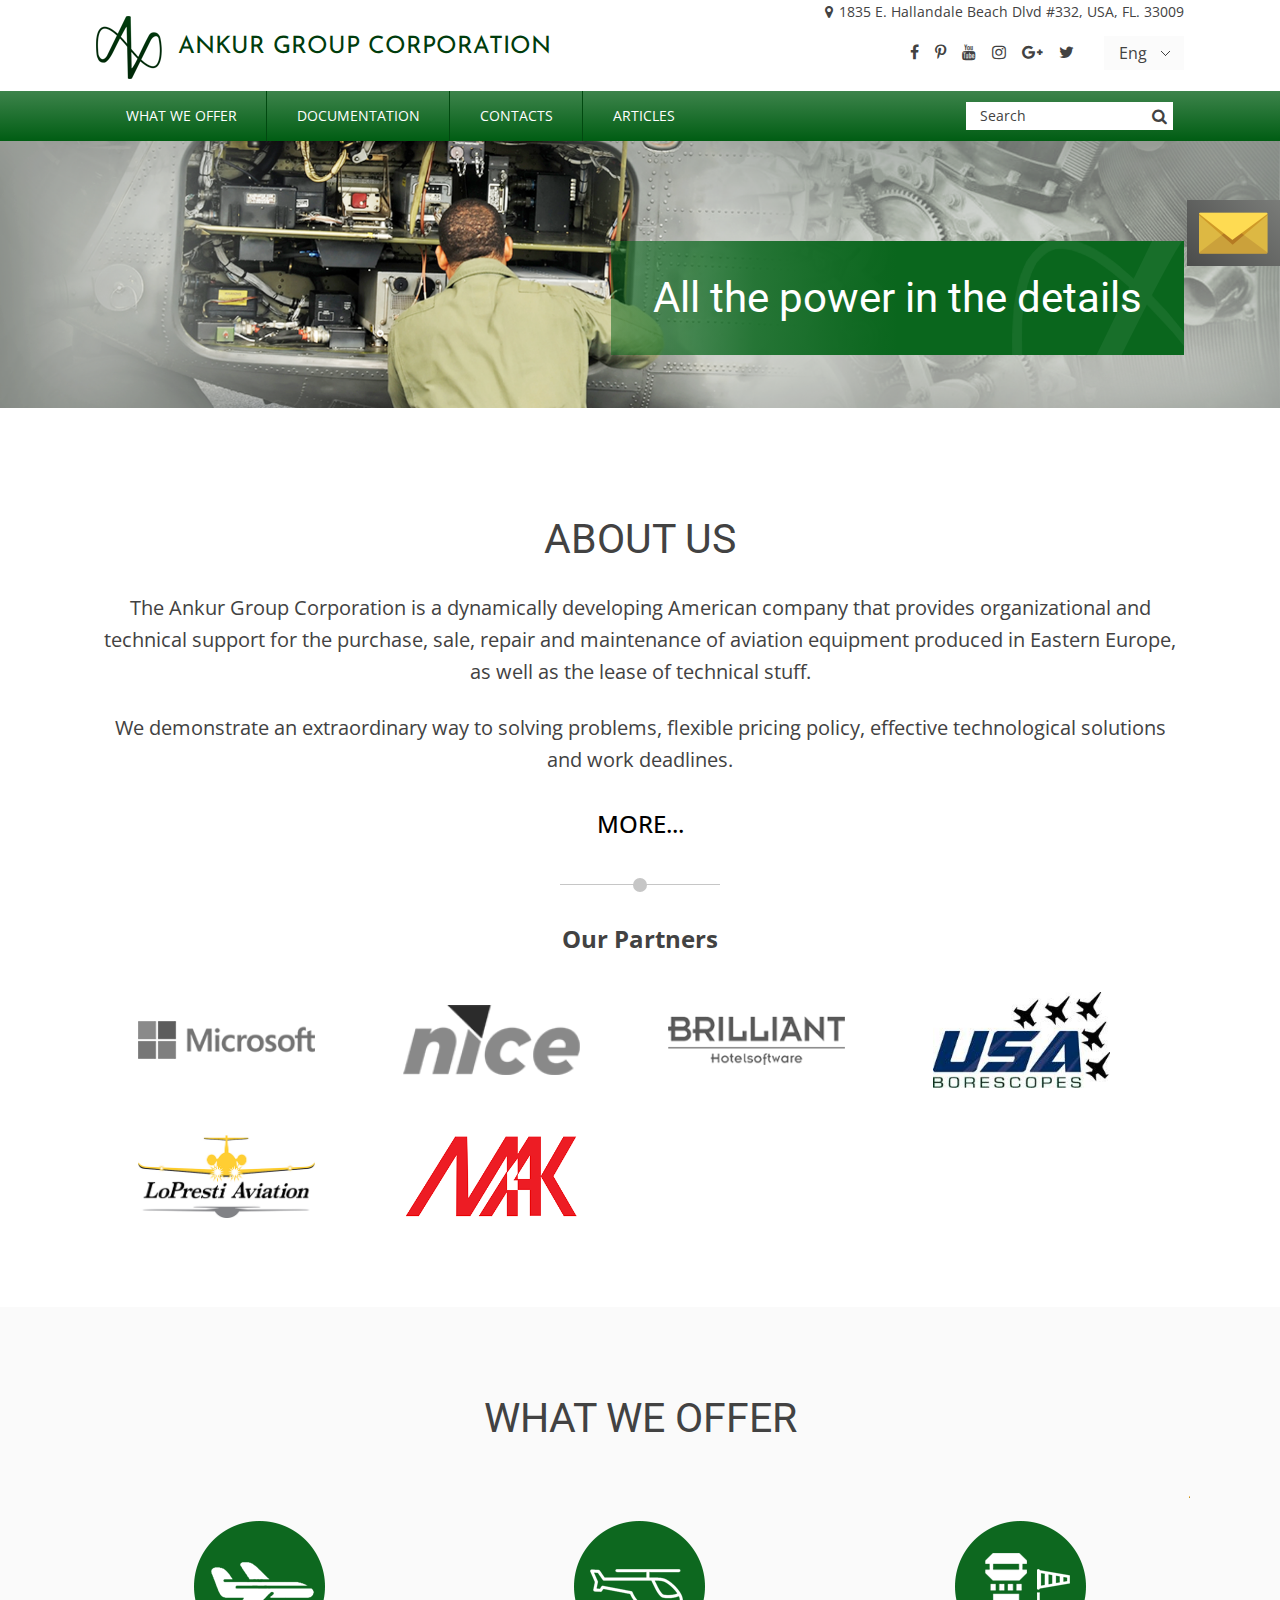
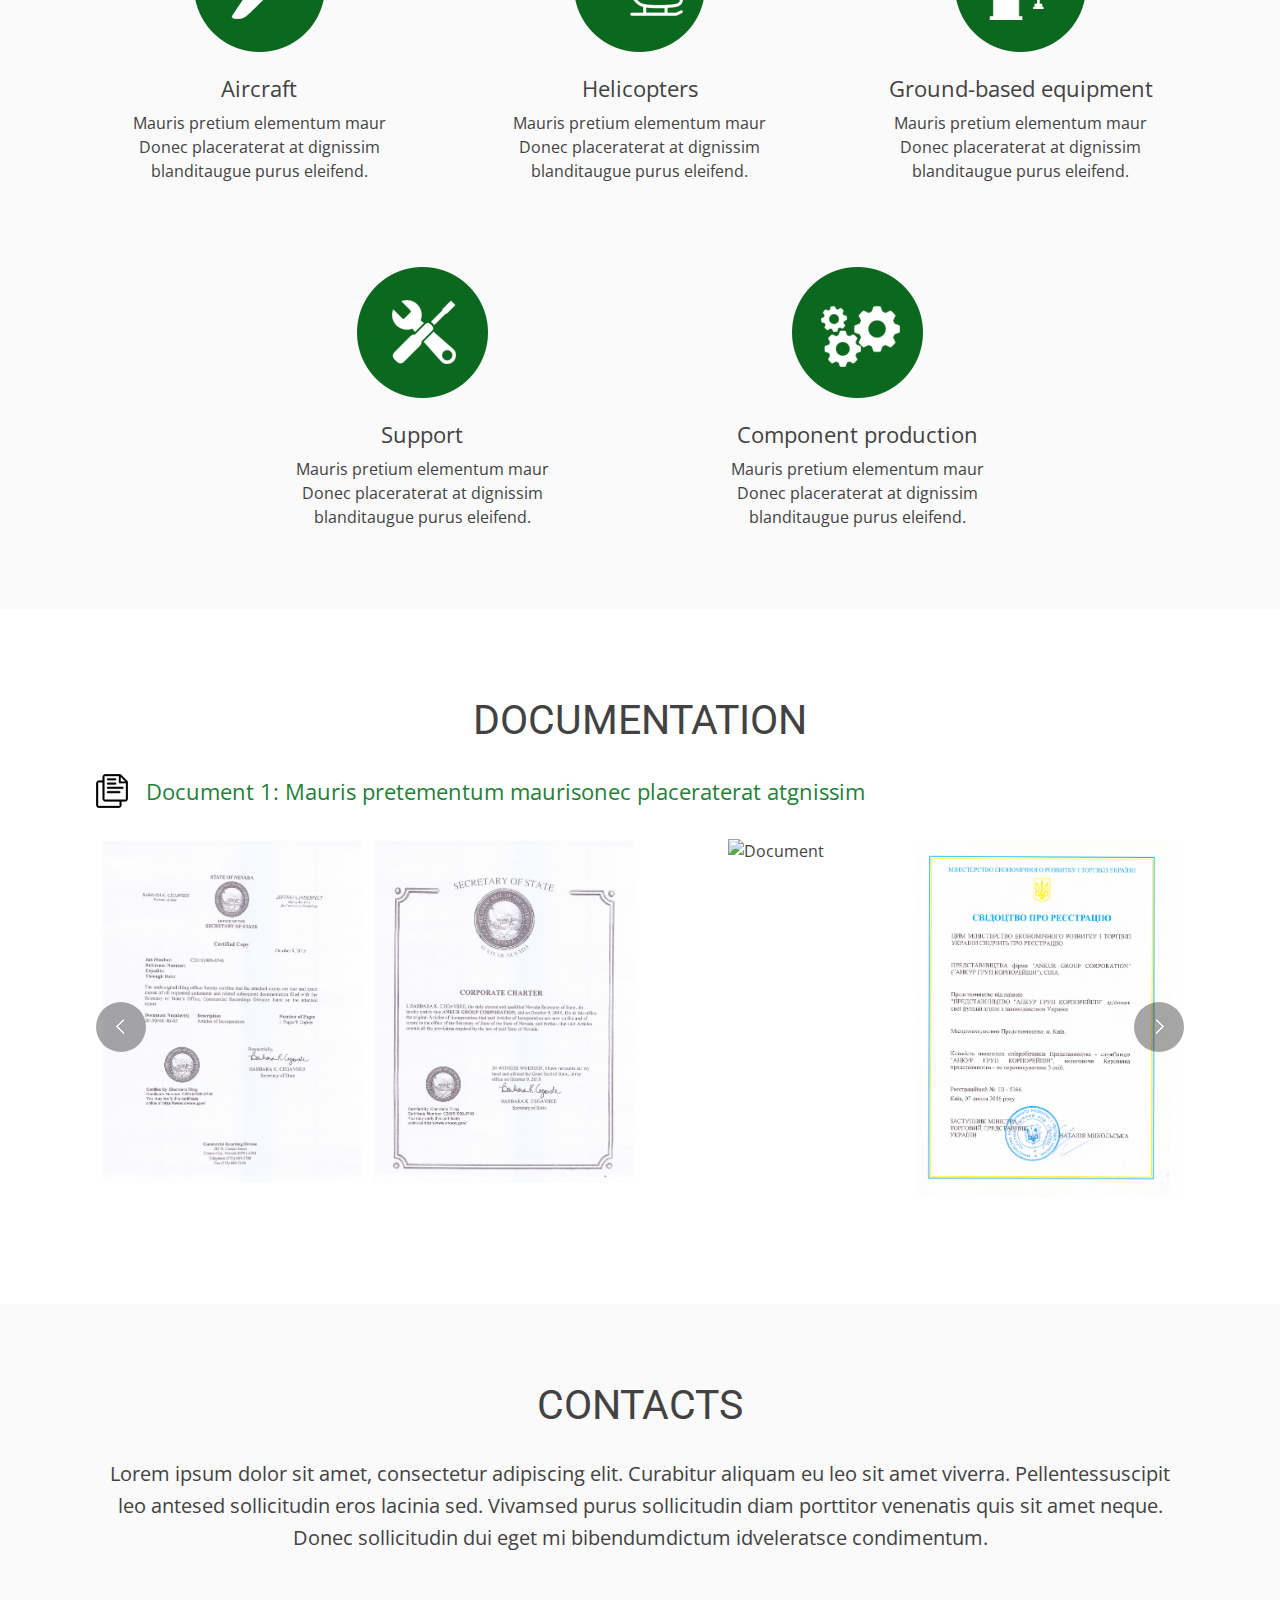
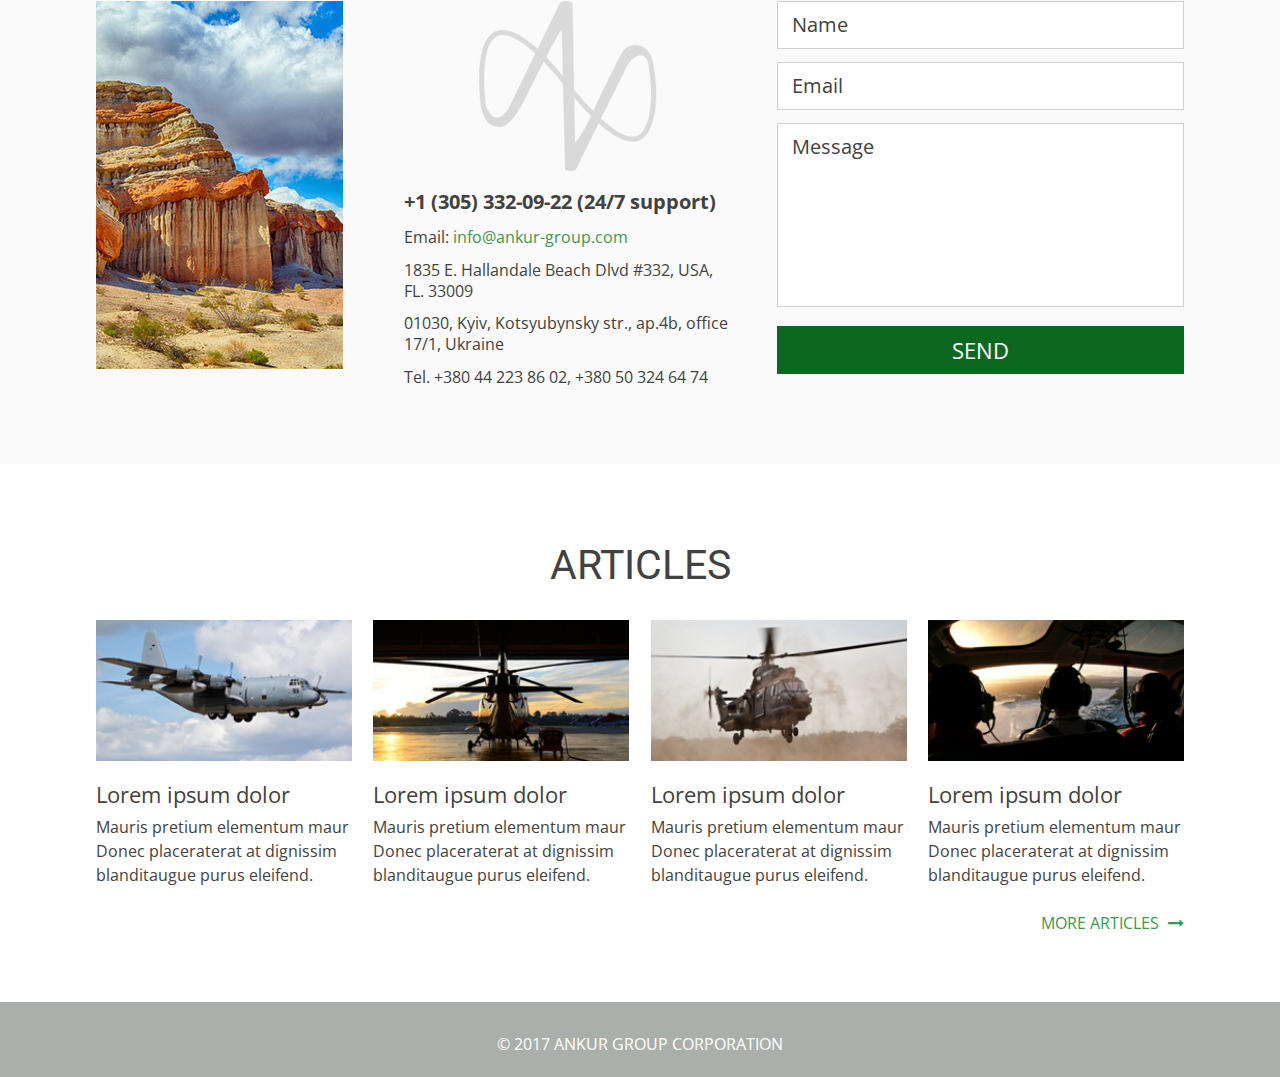
==== commit aa341fac: "some edits" ====
--- a/index.html
+++ b/index.html
@@ -425,16 +425,16 @@
             <div class="slider_docs">
                 <div class="slides">
                     <div class="slider_item">
-                        <img src="img/img_document.png" alt="Document">
+                        <img src="img/img_document_1.jpg" alt="Document">
                     </div>    
                     <div class="slider_item">
-                        <img src="img/img_document.png" alt="Document">
+                        <img src="img/img_document_2.jpg" alt="Document">
                     </div>    
                     <div class="slider_item">
-                        <img src="img/img_document.png" alt="Document">
+                        <img src="img/img_document_3.jpg" alt="Document">
                     </div>
                     <div class="slider_item">
-                        <img src="img/img_document.png" alt="Document">
+                        <img src="img/img_document_4.jpg" alt="Document">
                     </div>
                     <div class="slider_item">
                         <img src="img/img_document.png" alt="Document">
